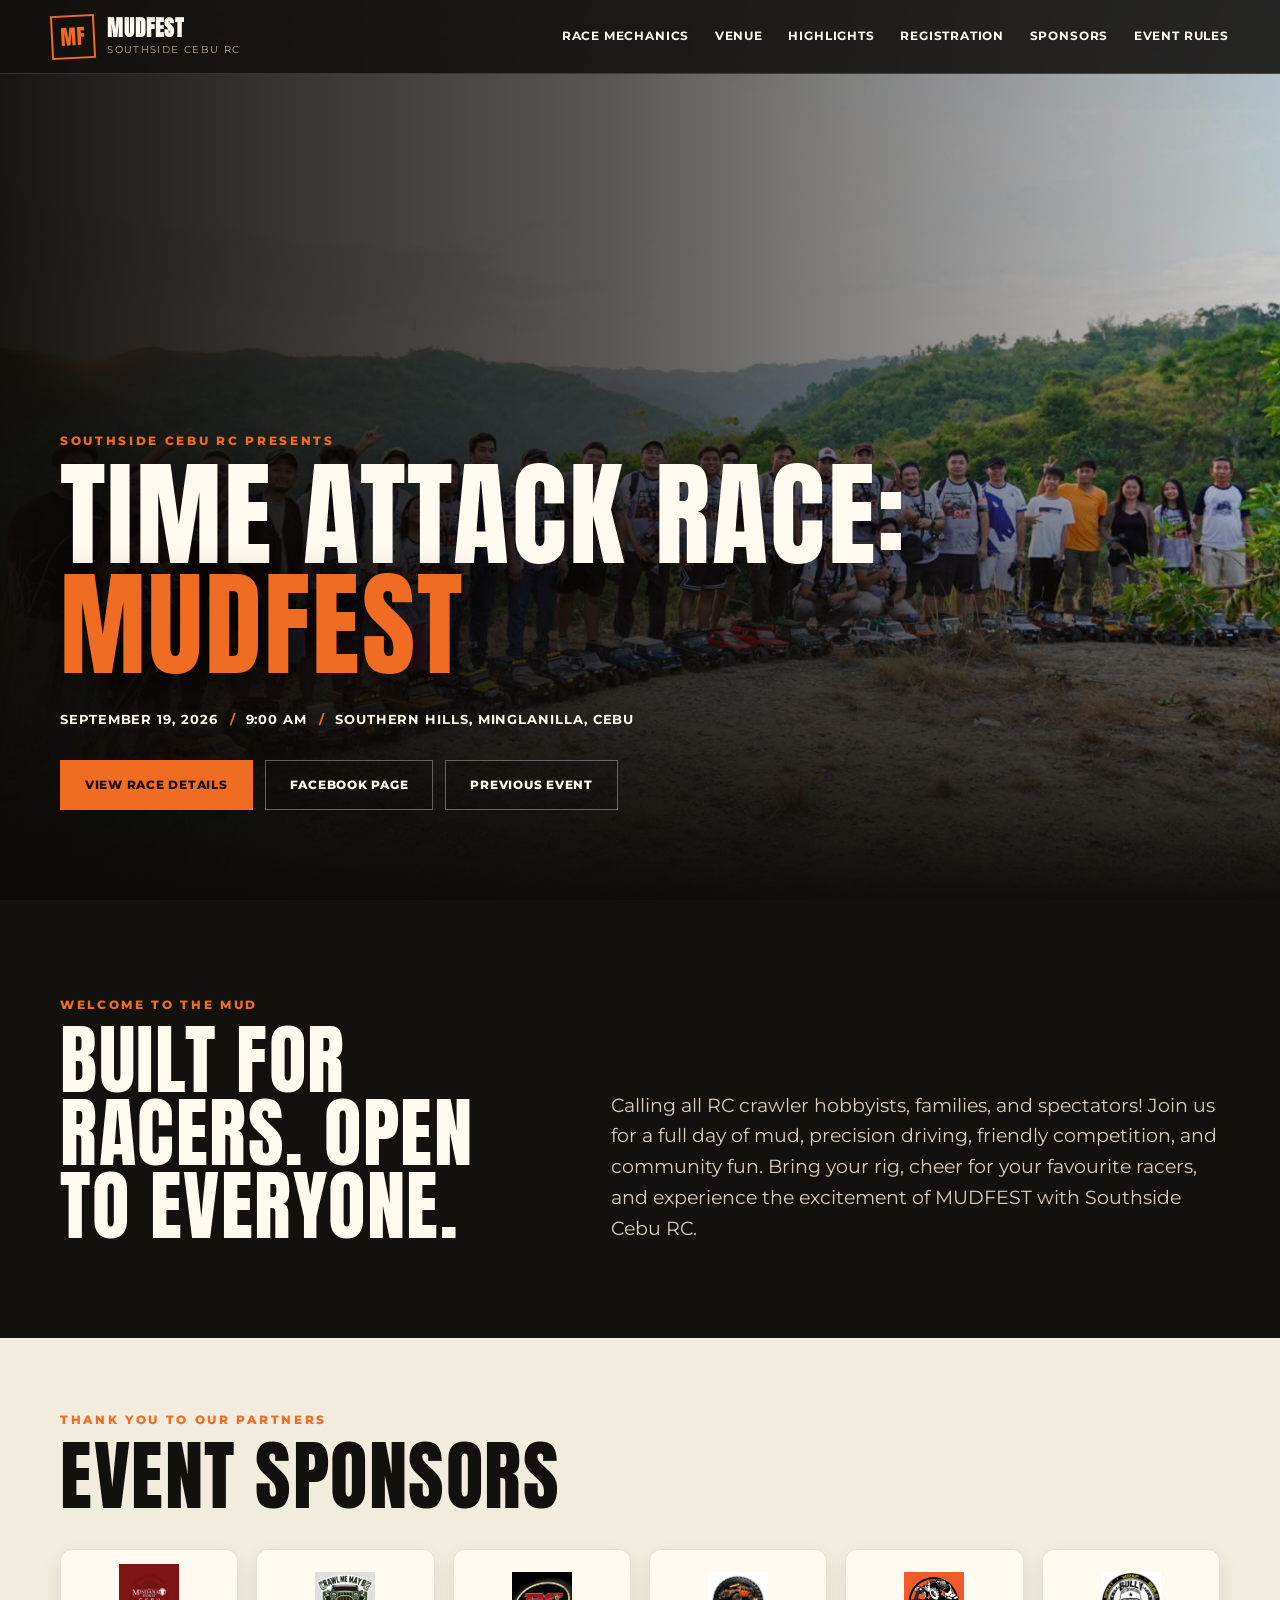
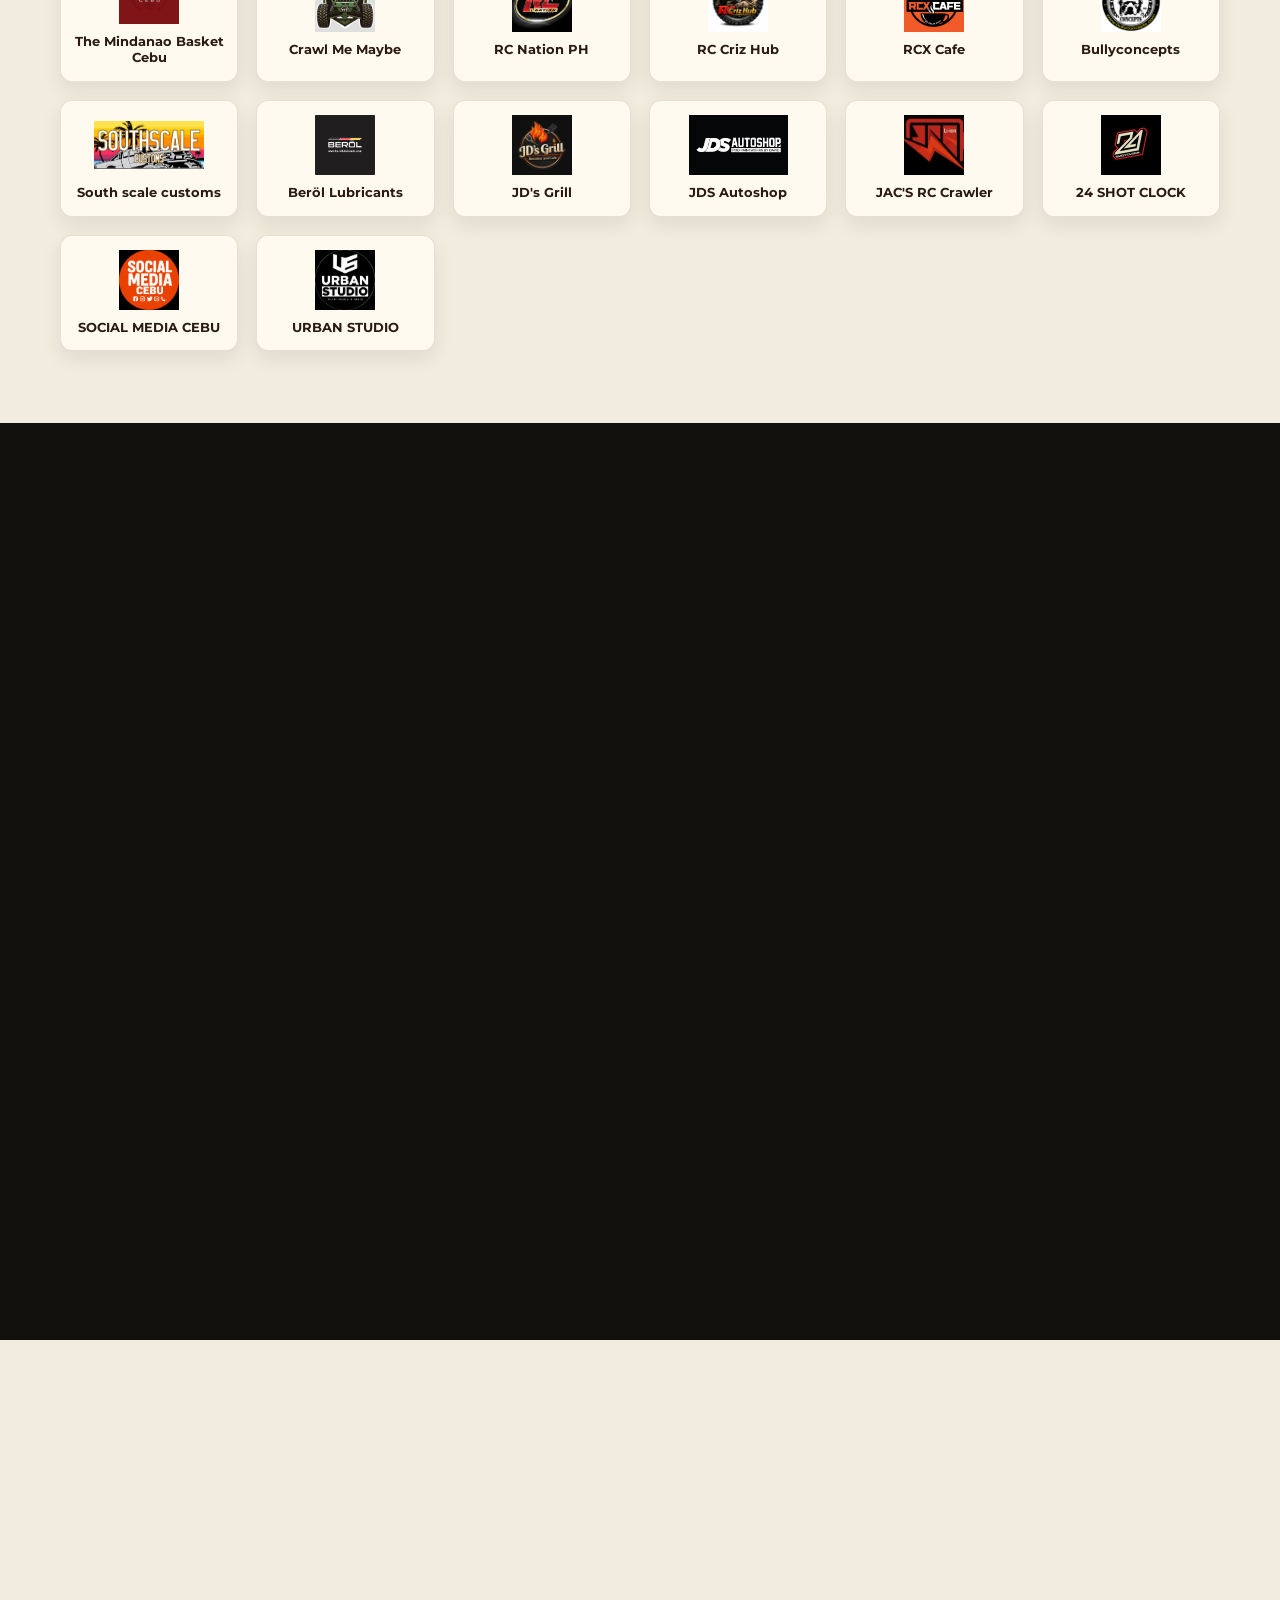
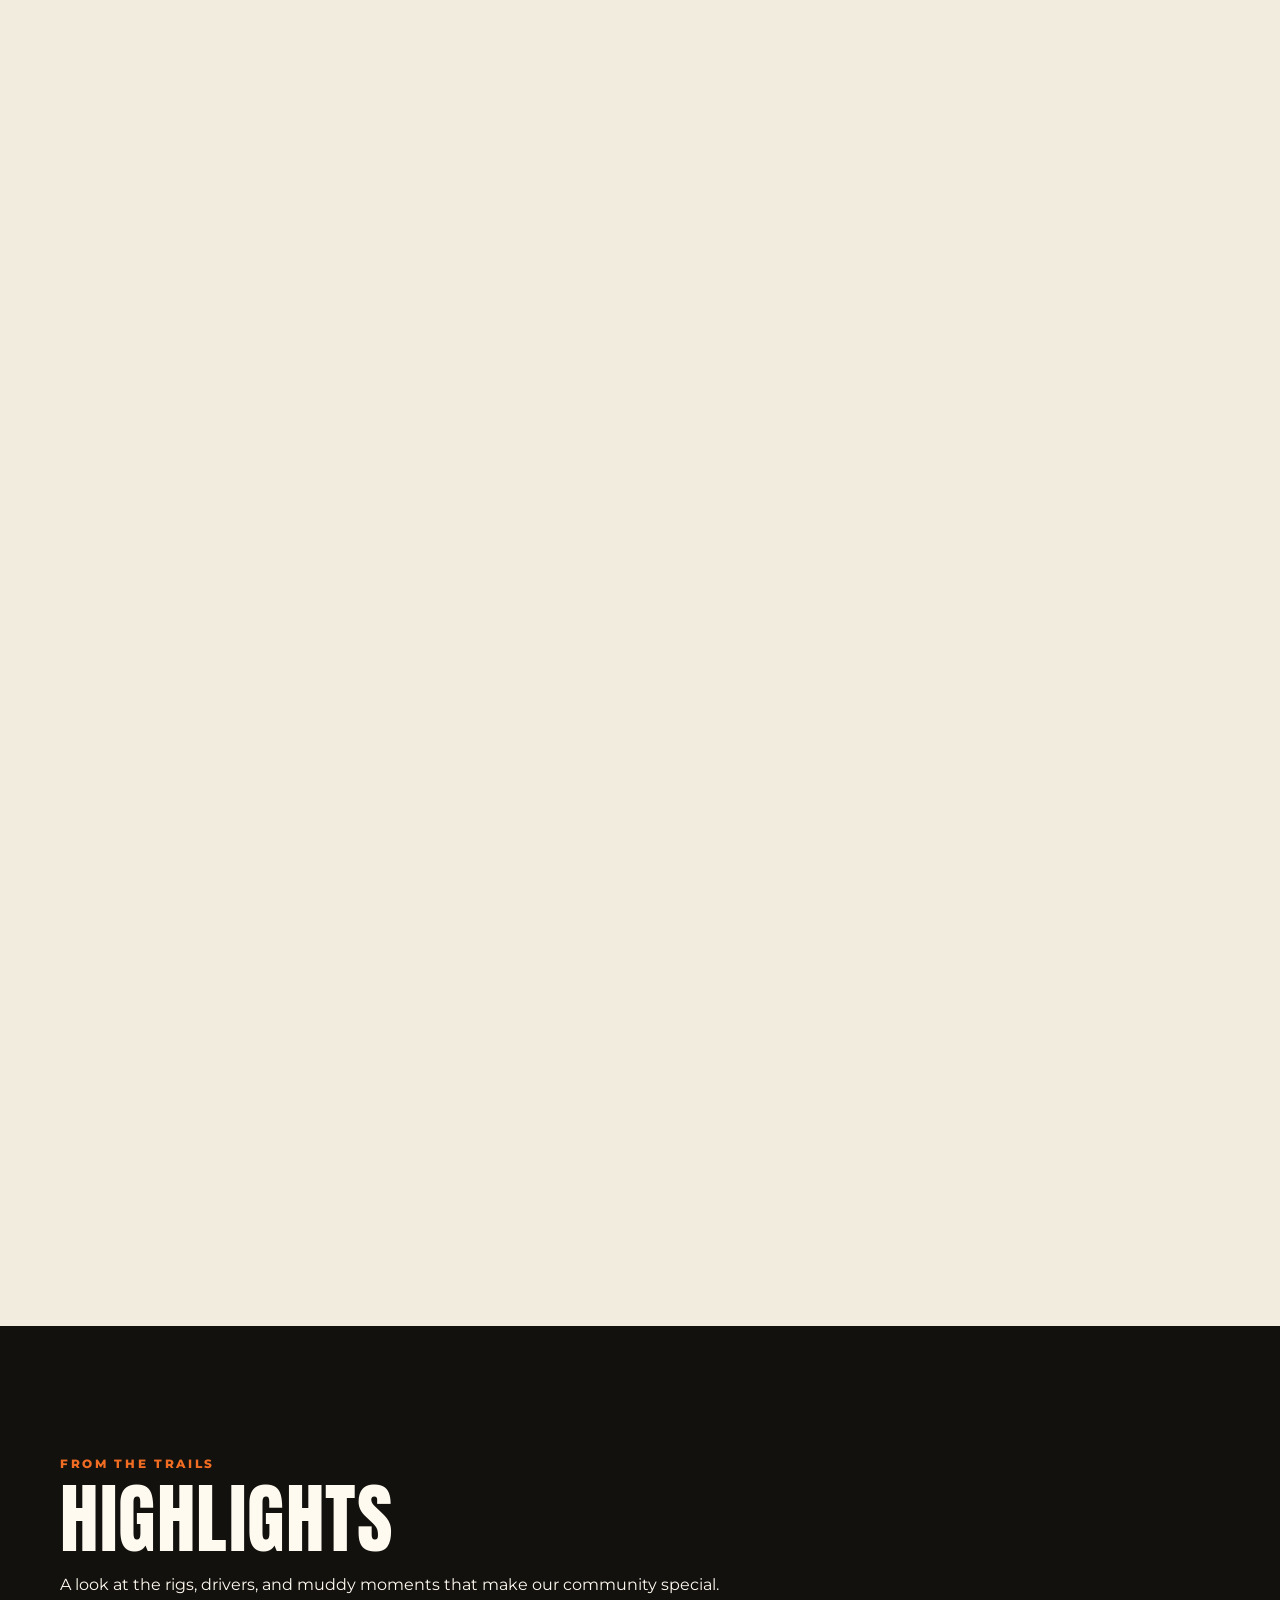
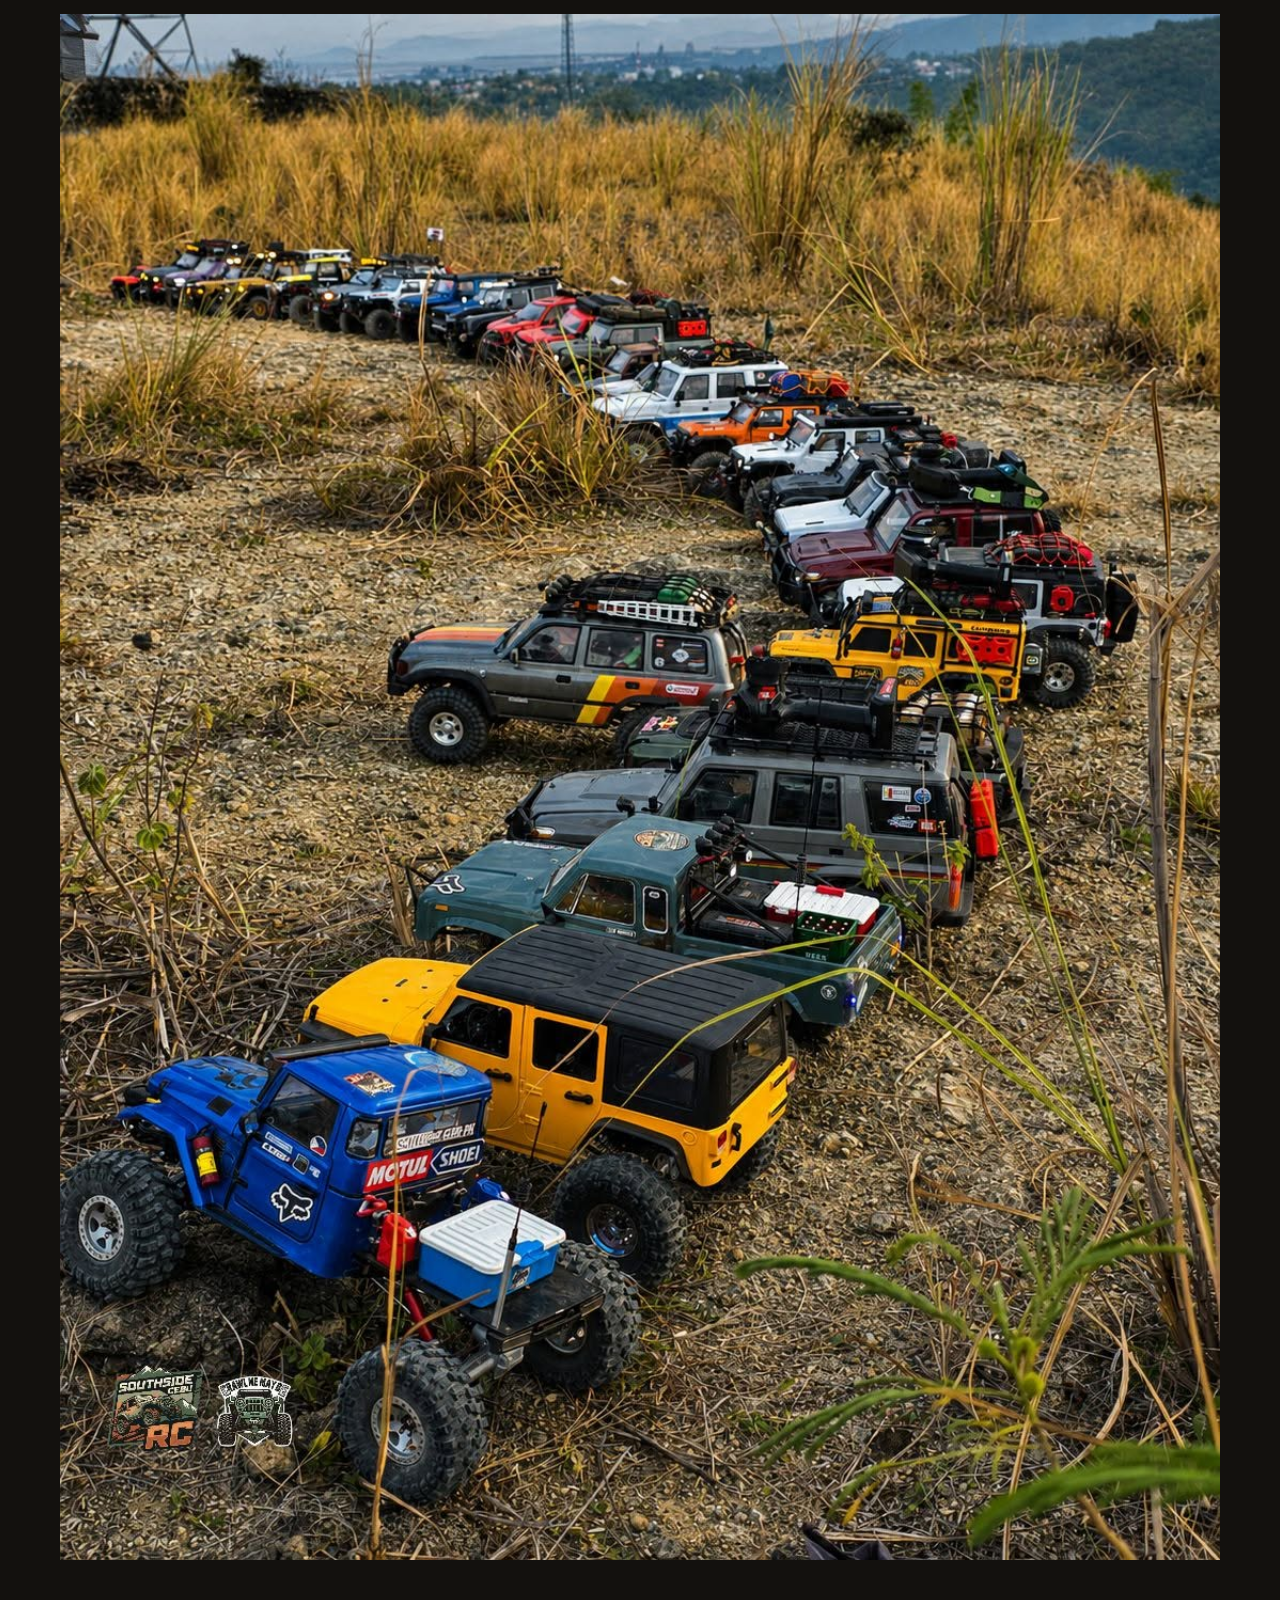
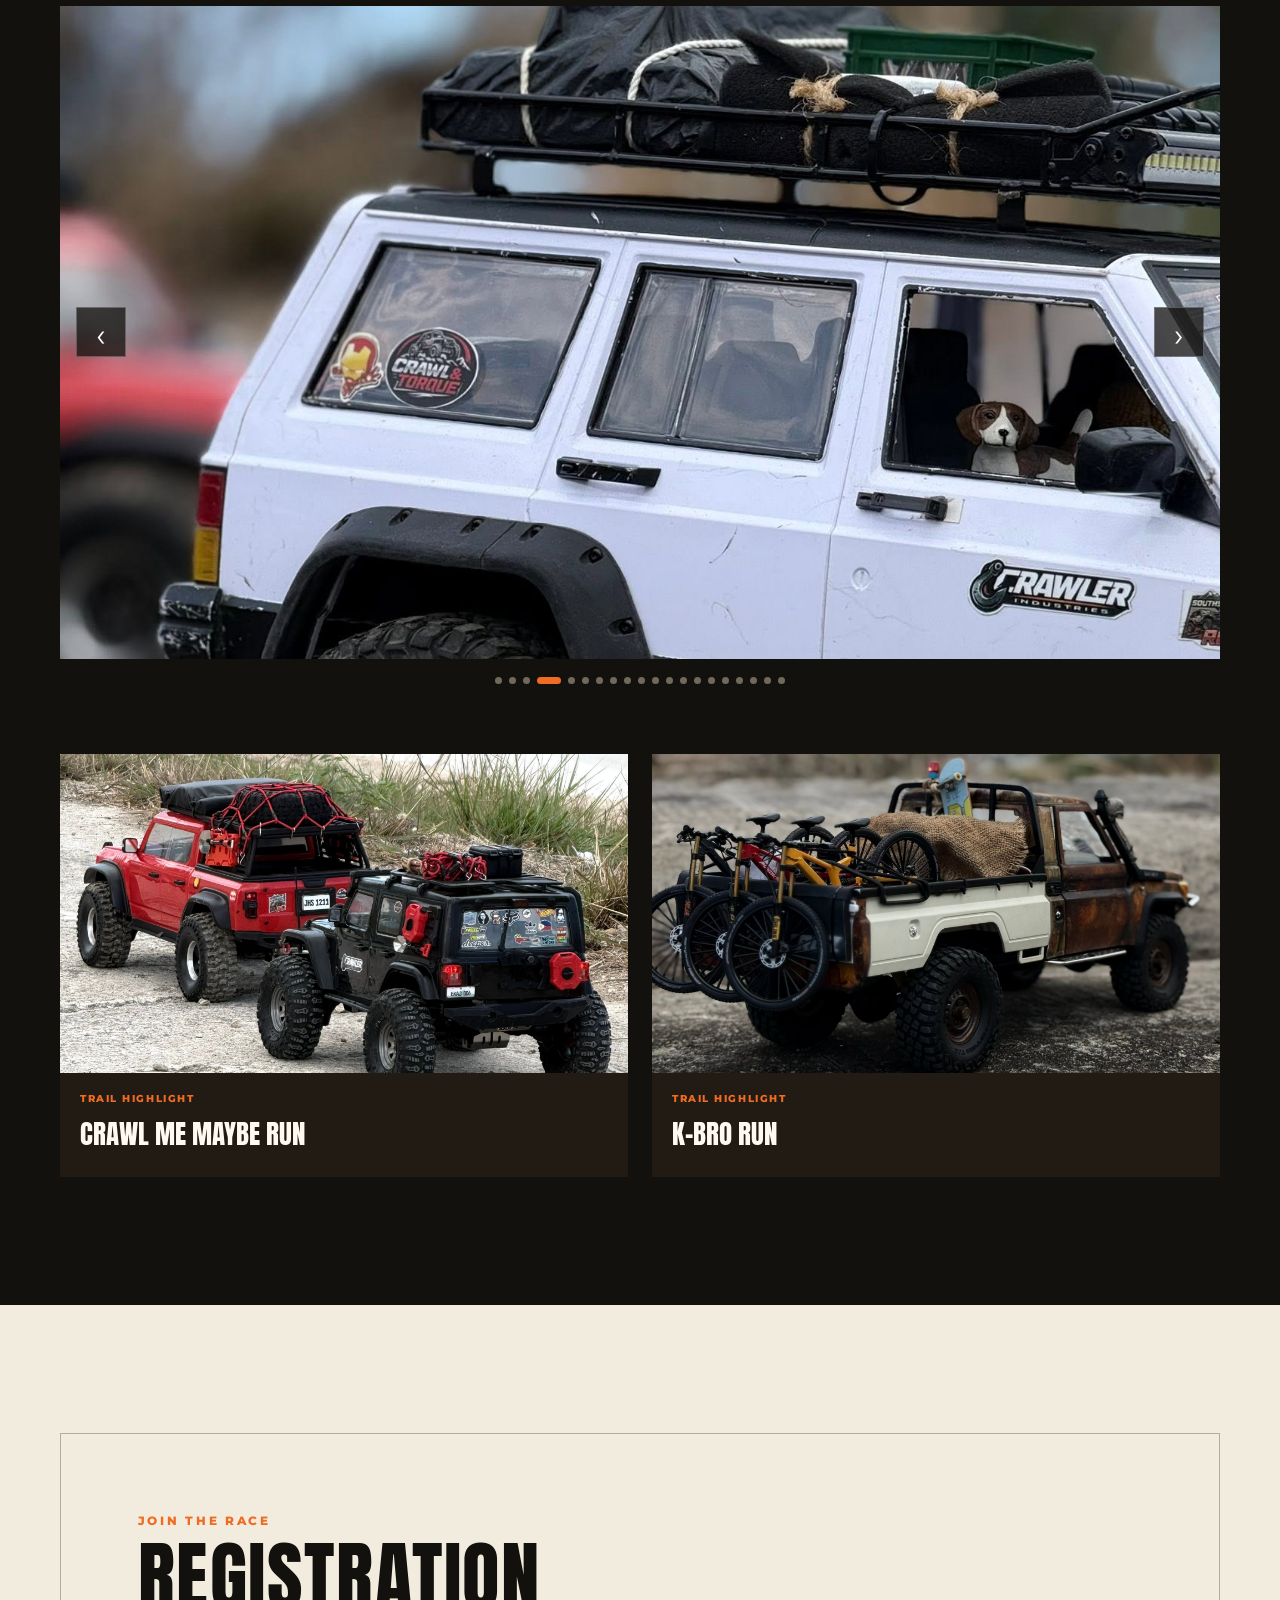
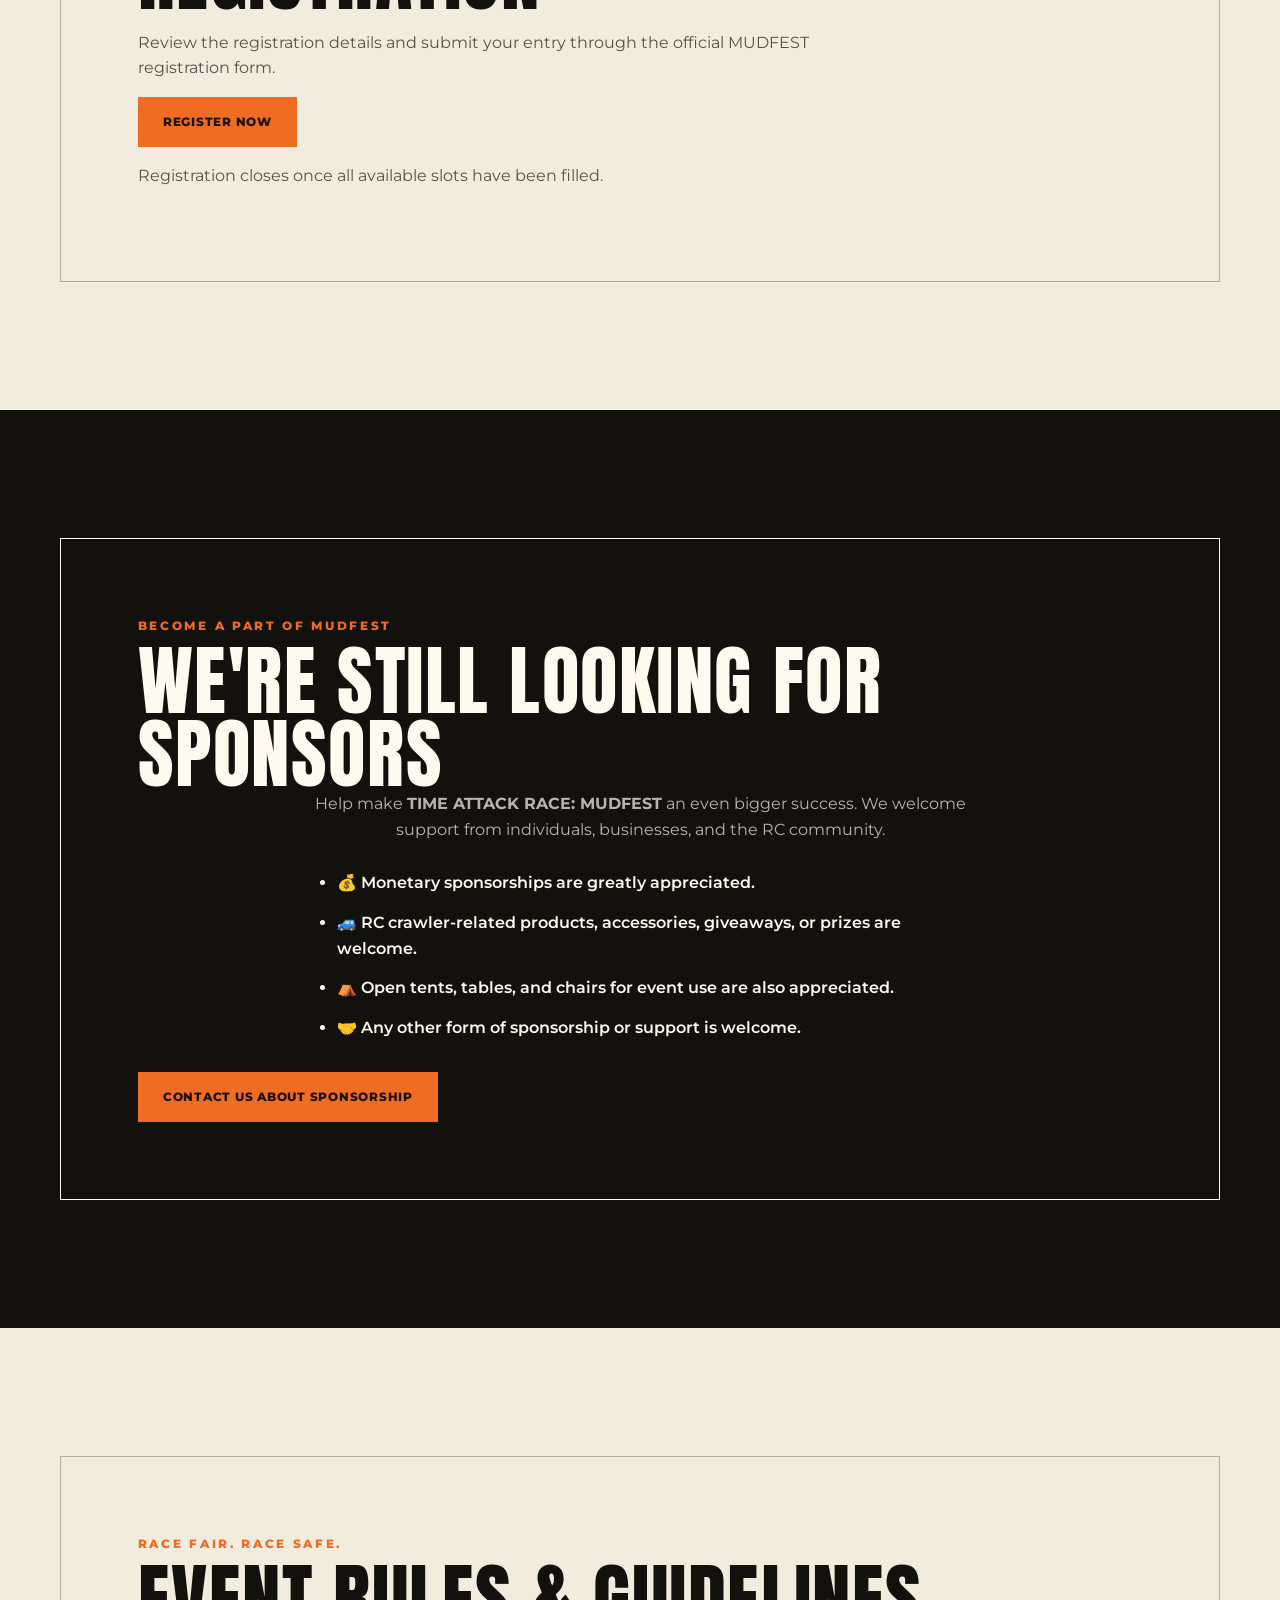
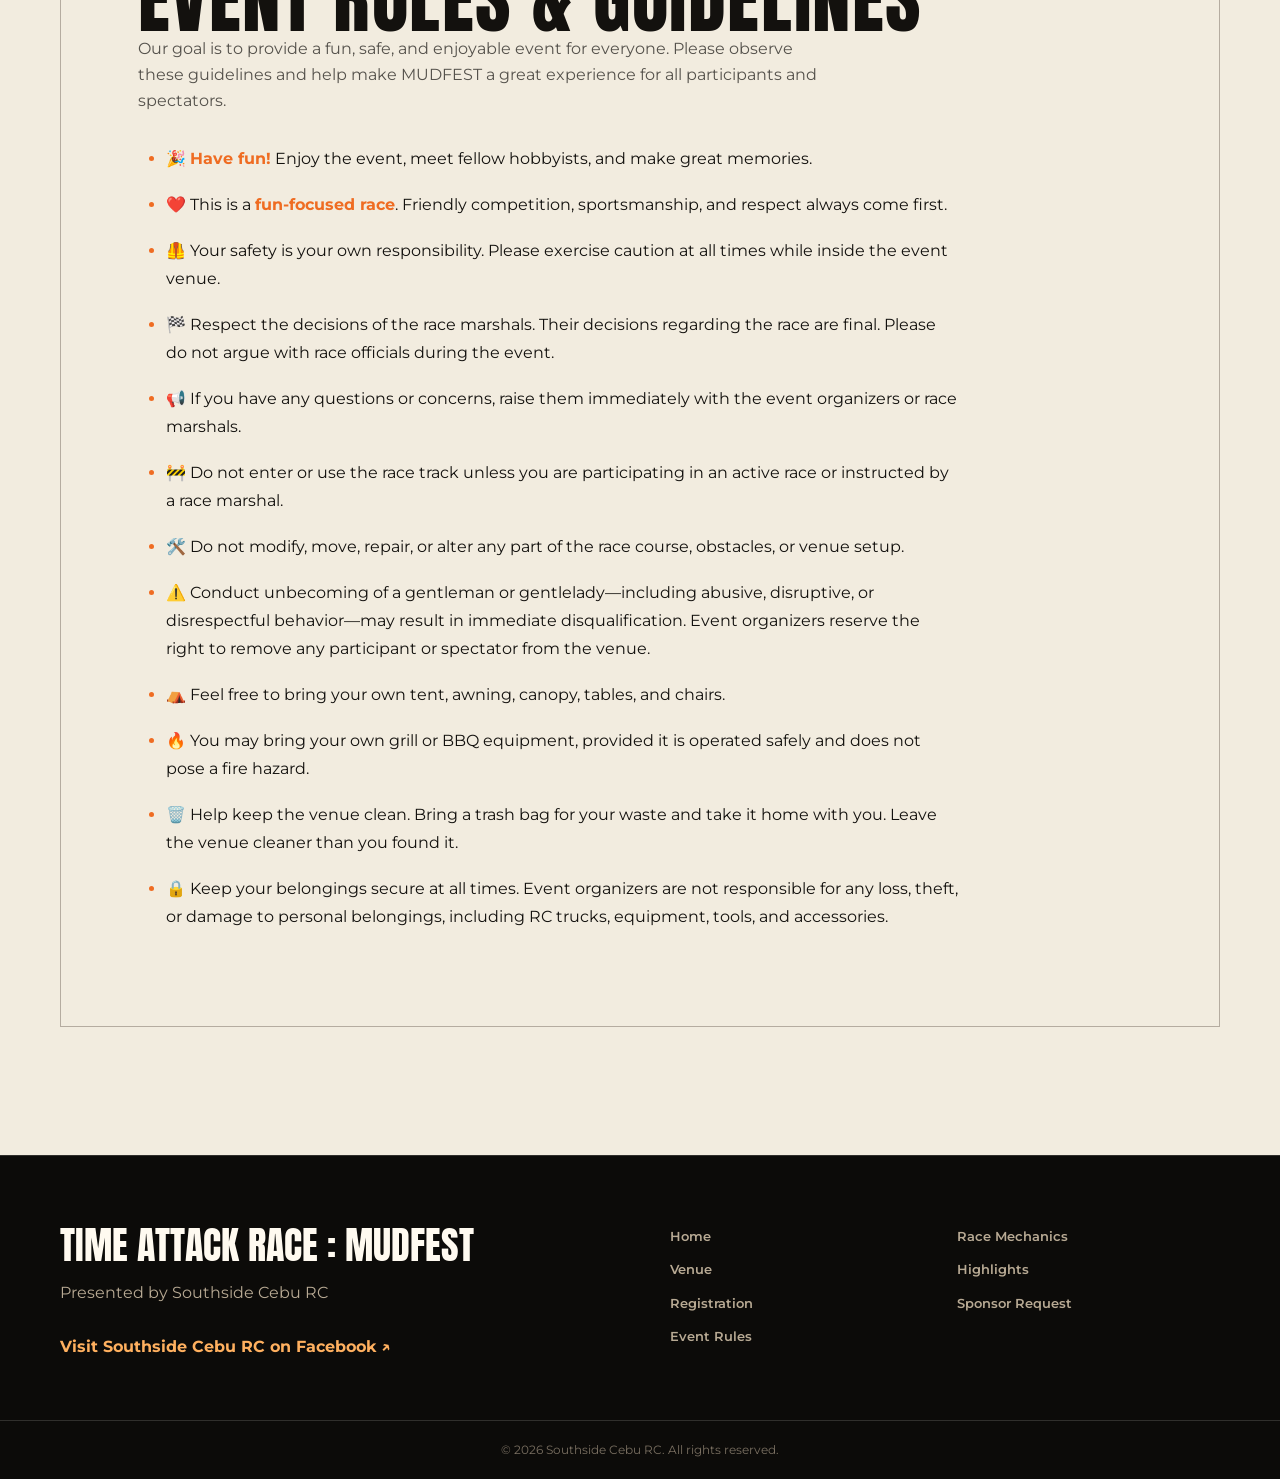
==== index.html @ 016dd982 "Update index.html" ====
<!DOCTYPE html>

<html lang="en">
<head>
<meta charset="utf-8"/>
<meta content="width=device-width, initial-scale=1.0" name="viewport"/>
<meta content="#1b160f" name="theme-color"/>
<meta content="TIME ATTACK RACE: MUDFEST presented by Southside Cebu RC." name="description"/>
<title>MUDFEST | Southside Cebu RC</title>
<link href="https://fonts.googleapis.com" rel="preconnect"/>
<link crossorigin="" href="https://fonts.gstatic.com" rel="preconnect"/>
<link href="https://fonts.googleapis.com/css2?family=Anton&amp;family=Montserrat:wght@400;500;600;700;800&amp;display=swap" rel="stylesheet"/>
<link href="styles.css" rel="stylesheet"/>
</head>
<body>
<header class="site-header">
<a aria-label="MUDFEST home" class="brand" href="#home">
<span class="brand-mark">MF</span>
<span>
<strong>MUDFEST</strong>
<small>SOUTHSIDE CEBU RC</small>
</span>
</a>
<button aria-controls="main-nav" aria-expanded="false" aria-label="Open navigation" class="menu-toggle" type="button">
<span></span><span></span><span></span>
</button>
<nav aria-label="Primary navigation" class="main-nav" id="main-nav">
<a href="#race-mechanics">Race Mechanics</a>
<a href="#venue">Venue</a>
<a href="#highlights">Highlights</a>
<a href="#registration">Registration</a>
<a href="#sponsors">Sponsors</a>
<a href="#event-rules">Event Rules</a>
</nav>
</header>
<main>
<section aria-labelledby="event-title" class="hero" id="home">
<img alt="MUDFEST RC crawler race event banner" class="hero-image" src="banner.jpg"/>
<div class="hero-overlay"></div>
<div class="hero-content reveal">
<p class="eyebrow">SOUTHSIDE CEBU RC PRESENTS</p>
<h1 id="event-title">TIME ATTACK RACE: <span>MUDFEST</span></h1>
<div class="event-meta">
<span>September 19, 2026</span>
<span>9:00 AM</span>
<span>Southern Hills, Minglanilla, Cebu</span>
</div>
<div class="hero-actions">
<a class="button button-primary" href="#race-mechanics">View Race Details</a>
<a class="button button-secondary" href="https://www.facebook.com/profile.php?id=61579456708259" rel="noopener noreferrer" target="_blank">Facebook Page</a>
<a aria-haspopup="dialog" class="button button-secondary" data-open-modal="previous-event-modal" type="button">
              Previous Event
            </a>
</div>
</div>
</section>
<section class="welcome section-shell">
<div class="section-heading reveal">
<p class="eyebrow">WELCOME TO THE MUD</p>
<h2>Built for racers. Open to everyone.</h2>
</div>
<p class="welcome-copy reveal">
          Calling all RC crawler hobbyists, families, and spectators! Join us
          for a full day of mud, precision driving, friendly competition, and
          community fun. Bring your rig, cheer for your favourite racers, and
          experience the excitement of MUDFEST with Southside Cebu RC.
        </p>
</section>
<section aria-labelledby="sponsors-title" class="sponsor-strip" id="sponsors">
<div class="section-shell">
<div class="section-heading reveal">
<p class="eyebrow">THANK YOU TO OUR PARTNERS</p>
<h2 id="sponsors-title">Event Sponsors</h2>
</div>
<div class="sponsor-grid">
<article class="sponsor-card">
<img alt="The Mindanao Basket Cebu" src="sp1.jpg"/>
<h3>The Mindanao Basket Cebu</h3>
</article>
<article class="sponsor-card">
<img alt="Crawl Me Maybe" src="sp2.jpg"/>
<h3>Crawl Me Maybe</h3>
</article>
<article class="sponsor-card">
<img alt="RC Nation PH" src="sp3.jpg"/>
<h3>RC Nation PH</h3>
</article>
<article class="sponsor-card">
<img alt="RC Criz Hub" src="sp4.jpg"/>
<h3>RC Criz Hub</h3>
</article>
<article class="sponsor-card">
<img alt="RCX Cafe" src="sp5.jpg"/>
<h3>RCX Cafe</h3>
</article>
<article class="sponsor-card">
<img alt="Bullyconcepts" src="sp6.jpg"/>
<h3>Bullyconcepts</h3>
</article>
  <article class="sponsor-card">
<img alt="South scale customs" src="sp12.png"/>
<h3>South scale customs</h3>
</article>
<article class="sponsor-card">
<img alt="Beröl Lubricants" src="sp7.png"/>
<h3>Beröl Lubricants</h3>
</article>
<article class="sponsor-card">
<img alt="JD's Grill" src="sp8.jpg"/>
<h3>JD's Grill</h3>
</article>
<article class="sponsor-card">
<img alt="JDS Autoshop" src="sp9.jpg"/>
<h3>JDS Autoshop</h3>
</article>
<article class="sponsor-card">
<img alt="JAC'S RC Crawler" src="sp10.jpg"/>
<h3>JAC'S RC Crawler</h3>
</article>
<article class="sponsor-card">
<img alt="24 SHOT CLOCK" src="sp11.jpg"/>
<h3>24 SHOT CLOCK</h3>
</article>
<article class="sponsor-card">
<img alt="SOCIAL MEDIA CEBU" src="sp13.png"/>
<h3>SOCIAL MEDIA CEBU</h3>
</article>
<article class="sponsor-card">
<img alt="URBAN STUDIO" src="sp14.jpeg"/>
<h3>URBAN STUDIO</h3>
</article>
</div>
</div>
</section>
<section class="section section-shell" id="race-mechanics">
<div class="section-heading reveal">
<p class="eyebrow">HOW THE RACE WORKS</p>
<h2>Race Mechanics</h2>
<p>Two categories. One muddy course. Every second counts.</p>
</div>
<div class="category-grid">
<article class="category-card reveal">
<div class="category-number">01</div>
<p class="category-label">KIDS CATEGORY</p>
<h3>1 vs 1 Challenge</h3>
<p>Non-strict 1/12 or 1/10 scale RC crawlers.</p>
<button aria-haspopup="dialog" class="button button-primary mechanics-button" data-open-modal="kids-mechanics-modal" type="button">
              View Race Mechanics
            </button>
</article>
<article class="category-card reveal">
<div class="category-number">02</div>
<p class="category-label">ADULT CATEGORY</p>
<h3>Class 2 Pro-Stock</h3>
<p>A competitive time attack class for experienced drivers.</p>
<button aria-haspopup="dialog" class="button button-primary mechanics-button" data-open-modal="adult-mechanics-modal" type="button">
              View Race Mechanics
            </button>
</article>
</div>
</section>
<section class="section venue-section" id="venue">
<div class="section-shell">
<div class="section-heading reveal">
<p class="eyebrow">PLAN YOUR VISIT</p>
<h2>Venue</h2>
<p>Southern Hills, Minglanilla, Cebu</p>
</div>
<div class="venue-summary reveal">
<div>
<span aria-hidden="true" class="venue-icon">⌖</span>
<div>
<p class="venue-label">EVENT LOCATION</p>
<h3>Southern Hills, Minglanilla, Cebu</h3>
</div>
</div>
<a class="button button-primary" href="https://www.google.com/maps/search/?api=1&amp;query=Southern+Hills+Minglanilla+Cebu" rel="noopener noreferrer" target="_blank">Open Map Pin</a>
</div><div class="venue-camp-callout reveal">
<div aria-hidden="true" class="venue-camp-icon">⛺</div>
<div>
<p class="venue-camp-label">CAMPING &amp; SPECTATOR AREA</p>
<h3>Set Up Your Own Space at Area C</h3>
<p>
          Make yourself comfortable! Bring your own tent, canopy, awning,
          tables, chairs, and grill and spend the day with fellow RC
          enthusiasts. <strong>Area C – Camp Ground Audience</strong> is open
          for participants and spectators to set up their own camp and enjoy
          the event.
        </p>
</div>
</div>
<div class="venue-grid">
<article class="venue-card reveal">
<img alt="Southern Hills venue overview" src="gate.jpg"/>
<div>
<p>VENUE OVERVIEW</p>
<h3>Southern Hills</h3>
</div>
</article>
<article class="venue-card reveal">
<img alt="Entrance and exit of the event venue" src="entrance.jpg"/>
<div>
<p>ACCESS POINT</p>
<h3>Entrance / Exit</h3>
</div>
</article>
<article class="venue-card reveal">
<img alt="Parking space at the event venue" src="parking.jpg"/>
<div>
<p>VEHICLE AREA</p>
<h3>Parking Space</h3>
</div>
</article>
<article class="venue-card venue-parts reveal">
<img alt="Map showing the different parts of the venue" src="parts.jpg"/>
<div>
<p>VENUE LAYOUT</p>
<h3>Parts of the Venue</h3>
<ul>
<li><strong>A:</strong> Food Stall and Sponsor Tables</li>
<li><strong>B:</strong> Kids Category Track</li>
<li><strong>C:</strong> Camp Ground Audience</li>
<li><strong>D:</strong> Crawler Course</li>
</ul>
</div>
</article>
</div>
</div>
</section>
<section class="section section-shell" id="highlights">
<div class="section-heading reveal">
<p class="eyebrow">FROM THE TRAILS</p>
<h2>Highlights</h2>
<p>
            A look at the rigs, drivers, and muddy moments that make our
            community special.
          </p>
<img alt="MUDFEST RC crawler race event banner" class="hero-highlights" src="SH-group.jpg"/>
</div>
<div aria-label="Event highlights photo carousel" class="photo-carousel reveal">
<button aria-label="Previous photo" class="carousel-button prev" type="button">
            ‹
          </button>
<div class="carousel-viewport">
<div class="carousel-track">
<figure><img alt="RC crawler highlight 1" src="s1.jpg"/></figure>
<figure><img alt="RC crawler highlight 2" src="s2.jpg"/></figure>
<figure><img alt="RC crawler highlight 3" src="s3.jpg"/></figure>
<figure><img alt="RC crawler highlight 4" src="s4.jpg"/></figure>
<figure><img alt="RC crawler highlight 5" src="s5.jpg"/></figure>
<figure><img alt="RC crawler highlight 6" src="s6.jpg"/></figure>
<figure><img alt="RC crawler highlight 7" src="s7.jpg"/></figure>
<figure><img alt="RC crawler highlight 8" src="s8.jpg"/></figure>
<figure><img alt="RC crawler highlight 9" src="s9.jpg"/></figure>
<figure>
<img alt="RC crawler highlight 10" src="s10.jpg"/>
</figure>
<figure>
<img alt="RC crawler highlight 11" src="s11.jpg"/>
</figure>
<figure>
<img alt="RC crawler highlight 12" src="s12.jpg"/>
</figure>
<figure>
<img alt="RC crawler highlight 13" src="s13.jpg"/>
</figure>
<figure>
<img alt="RC crawler highlight 14" src="s14.jpg"/>
</figure>
<figure>
<img alt="RC crawler highlight 15" src="s15.jpg"/>
</figure>
<figure>
<img alt="RC crawler highlight 16" src="s16.jpg"/>
</figure>
<figure>
<img alt="RC crawler highlight 17" src="s17.jpg"/>
</figure>
<figure>
<img alt="RC crawler highlight 18" src="s18.jpg"/>
</figure>
<figure>
<img alt="RC crawler highlight 19" src="s19.jpg"/>
</figure>
<figure>
<img alt="RC crawler highlight 20" src="s20.jpg"/>
</figure>
</div>
</div>
<button aria-label="Next photo" class="carousel-button next" type="button">
            ›
          </button>
</div>
<div aria-label="Select highlight photo" class="carousel-dots"></div>
<div class="video-grid">
<article class="video-card reveal">
<video autoplay="" loop="" muted="" playsinline="" poster="s1.jpg" preload="metadata">
<source src="cmb-low.mp4" type="video/mp4"/>
              Your browser does not support the video tag.
            </video>
<div>
<p>TRAIL HIGHLIGHT</p>
<h3>Crawl Me Maybe Run</h3>
</div>
</article>
<article class="video-card reveal">
<video autoplay="" loop="" muted="" playsinline="" poster="s2.jpg" preload="metadata">
<source src="k-bro-low.mp4" type="video/mp4"/>
              Your browser does not support the video tag.
            </video>
<div>
<p>TRAIL HIGHLIGHT</p>
<h3>K-Bro Run</h3>
</div>
</article>
</div>
</section>
<section class="section info-section" id="registration">
<div class="section-shell info-card reveal">
<p class="eyebrow">JOIN THE RACE</p>
<h2>Registration</h2>
<p>
            Review the registration details and submit your entry through the
            official MUDFEST registration form.
          </p>
<a class="button button-primary" href="registration.html" rel="noopener noreferrer" target="_blank">Register Now</a>
<p class="registration-deadline">
            Registration closes once all available slots have been filled.
          </p>
</div>
</section>
<section class="section section-shell" id="sponsorsrequest">
<div class="info-card reveal">
<p class="eyebrow">BECOME A PART OF MUDFEST</p>
<h2>We're Still Looking for Sponsors</h2>
<p class="sponsor-callout-intro">
            Help make <strong>TIME ATTACK RACE: MUDFEST</strong> an even bigger
            success. We welcome support from individuals, businesses, and the RC
            community.
          </p>
<ul class="sponsor-support-list">
<li>💰 Monetary sponsorships are greatly appreciated.</li>
<li>
              🚙 RC crawler-related products, accessories, giveaways, or prizes
              are welcome.
            </li>
<li>
              ⛺ Open tents, tables, and chairs for event use are also
              appreciated.
            </li>
<li>🤝 Any other form of sponsorship or support is welcome.</li>
</ul>
<a class="button button-primary" href="https://www.facebook.com/profile.php?id=61579456708259" rel="noopener noreferrer" target="_blank">
            Contact Us About Sponsorship
          </a>
</div>
</section>
<section class="section info-section" id="event-rules">
<div class="section-shell info-card reveal">
<p class="eyebrow">RACE FAIR. RACE SAFE.</p>
<h2>Event Rules &amp; Guidelines</h2>
<p class="event-rules-intro">
            Our goal is to provide a fun, safe, and enjoyable event for
            everyone. Please observe these guidelines and help make MUDFEST a
            great experience for all participants and spectators.
          </p>
<ul class="event-rules-list">
<li>
              🎉 <strong>Have fun!</strong> Enjoy the event, meet fellow
              hobbyists, and make great memories.
            </li>
<li>
              ❤️ This is a <strong>fun-focused race</strong>. Friendly
              competition, sportsmanship, and respect always come first.
            </li>
<li>
              🦺 Your safety is your own responsibility. Please exercise caution
              at all times while inside the event venue.
            </li>
<li>
              🏁 Respect the decisions of the race marshals. Their decisions
              regarding the race are final. Please do not argue with race
              officials during the event.
            </li>
<li>
              📢 If you have any questions or concerns, raise them immediately
              with the event organizers or race marshals.
            </li>
<li>
              🚧 Do not enter or use the race track unless you are participating
              in an active race or instructed by a race marshal.
            </li>
<li>
              🛠️ Do not modify, move, repair, or alter any part of the race
              course, obstacles, or venue setup.
            </li>
<li>
              ⚠️ Conduct unbecoming of a gentleman or gentlelady—including
              abusive, disruptive, or disrespectful behavior—may result in
              immediate disqualification. Event organizers reserve the right to
              remove any participant or spectator from the venue.
            </li>
<li>
              ⛺ Feel free to bring your own tent, awning, canopy, tables, and
              chairs.
            </li>
<li>
              🔥 You may bring your own grill or BBQ equipment, provided it is
              operated safely and does not pose a fire hazard.
            </li>
<li>
              🗑️ Help keep the venue clean. Bring a trash bag for your waste and
              take it home with you. Leave the venue cleaner than you found it.
            </li>
<li>
              🔒 Keep your belongings secure at all times. Event organizers are
              not responsible for any loss, theft, or damage to personal
              belongings, including RC trucks, equipment, tools, and
              accessories.
            </li>
</ul>
</div>
</section>
</main>
<footer class="site-footer">
<div class="footer-content section-shell">
<div>
<p class="footer-title">TIME ATTACK RACE : MUDFEST</p>
<p>Presented by Southside Cebu RC</p>
<a class="facebook-link" href="https://www.facebook.com/profile.php?id=61579456708259" rel="noopener noreferrer" target="_blank">Visit Southside Cebu RC on Facebook ↗</a>
</div>
<nav aria-label="Footer navigation" class="footer-links">
<a href="#home">Home</a>
<a href="#race-mechanics">Race Mechanics</a>
<a href="#venue">Venue</a>
<a href="#highlights">Highlights</a>
<a href="#registration">Registration</a>
<a href="#sponsors">Sponsor Request</a>
<a href="#event-rules">Event Rules</a>
</nav>
</div>
<p class="copyright">© 2026 Southside Cebu RC. All rights reserved.</p>
</footer>
<div aria-hidden="true" aria-labelledby="previous-event-title" aria-modal="true" class="mechanics-modal previous-event-modal" id="previous-event-modal" role="dialog">
<div class="mechanics-modal-backdrop" data-close-modal=""></div>
<div class="mechanics-modal-panel previous-event-panel" role="document">
<div class="mechanics-modal-header">
<div>
<p class="eyebrow">SOUTHSIDE CEBU RC</p>
<h2 id="previous-event-title">Our Previous Event</h2>
</div>
<button aria-label="Close previous event" class="mechanics-modal-close" data-close-modal="" type="button">
            ×
          </button>
</div>
<div class="mechanics-modal-body previous-event-body">
<p>
            Relive the action, challenges, and memorable moments from our
            previous RC crawler event.
          </p>
<a class="button button-primary previous-event-link" href="https://www.facebook.com/reel/1852268948825526" rel="noopener noreferrer" target="_blank">
            Watch Previous Event Reel
          </a>
</div>
</div>
</div>
<div aria-hidden="true" aria-labelledby="adult-mechanics-title" aria-modal="true" class="mechanics-modal" id="adult-mechanics-modal" role="dialog">
<div class="mechanics-modal-backdrop" data-close-modal=""></div>
<div class="mechanics-modal-panel" role="document">
<div class="mechanics-modal-header">
<div>
<p class="eyebrow">ADULT CATEGORY</p>
<h2 id="adult-mechanics-title">
              Class 2 Pro-Stock Race Mechanics
            </h2>
</div>
<button aria-label="Close race mechanics" class="mechanics-modal-close" data-close-modal="" type="button">
            ×
          </button>
</div>
<div class="mechanics-modal-body">
<section>
<h3>Vehicle Class</h3>
<p>
              Class 2 Pro-Stock (1/10 Scale)
            </p>
<p>
              The Adult Category is open to 1/10 scale Class 2 Pro-Stock RC
              crawlers. All vehicles are subject to inspection before racing.
            </p>
</section>
<section>
<h3>General Specifications</h3>
<h4>Required</h4>
<ul>
<li>Front bumper is required.</li>
<li>Manufactured tires measuring 120mm–130mm.</li>
<li>1.9" wheels only.</li>
<li>Maximum wheelbase: 355 mm.</li>
<li>Hardbody or Lexan body.</li>
<li>No scale points required.</li>
<li>Vehicle must pass technical inspection.</li>
</ul>
</section>
<section>
<h3>Not Allowed</h3>
<ul>
<li>No cheater body cut.</li>
<li>No DIG.</li>
<li>No Four-Wheel Steering (4WS).</li>
<li>No switchable Overdrive (OD).</li>
</ul>
</section>
<section>
<h3>Pro-Stock Chassis Rules</h3>
<p>
              Heavily modified, upgraded and tuned stock rigs are allowed,
              including RTR competition rigs and custom-built competition rigs,
              provided they comply with the Class 2 specifications.
            </p>
<ul>
<li>C-channel or Flat Rails are permitted.</li>
<li>Center Skid chassis only.</li>
<li>Forward Skid link geometry is not permitted.</li>
</ul>
</section>
<section>
<h3>Body Requirements</h3>
<h4>Full Body</h4>
<ul>
<li>
                Coffin-style body shape (Cliffhanger, Tucked, Coyote or
                similar).
              </li>
</ul>
<h4>Cab Body</h4>
<ul>
<li>No exposed chassis rails.</li>
<li>Bed must extend at least between the chassis rails.</li>
<li>Bed sides are required.</li>
<li>Tailgate is optional.</li>
</ul>
</section>
<section>
<h3>Additional Requirements</h3>
<ul>
<li>No cheater body cut.</li>
<li>Tires may extend beyond the front bumper.</li>
<li>
                Chassis (including bumper) must be approximately 3 mm wider than
                the body shell.
              </li>
</ul>
</section>
<section>
<h3>Vehicle Inspection</h3>
<p>
              Every vehicle will undergo inspection before racing. Vehicles that
              fail inspection must be corrected before being allowed to compete.
            </p>
</section>
</div>
</div>
</div>
<div aria-hidden="true" aria-labelledby="kids-mechanics-title" aria-modal="true" class="mechanics-modal" id="kids-mechanics-modal" role="dialog">
<div class="mechanics-modal-backdrop" data-close-modal=""></div>
<div class="mechanics-modal-panel" role="document">
<div class="mechanics-modal-header">
<div>
<p class="eyebrow">KIDS CATEGORY</p>
<h2 id="kids-mechanics-title">Kids Category Race Mechanics</h2>
</div>
<button aria-label="Close race mechanics" class="mechanics-modal-close" data-close-modal="" type="button">
            ×
          </button>
</div>
<div class="mechanics-modal-body">
<section>
<h3>Age Requirements</h3>
<p>4 years old to 12 years old.</p>
</section>
<section>
<h3>Vehicle Requirements</h3>
<ul>
<li>Open to 1/10 and 1/12 scale RC crawlers.</li>
<li>
                Depending on the number of participants, racers may be grouped
                by scale: 1/10 versus 1/10 and 1/12 versus 1/12. However, if
                there are insufficient participants in either scale, the
                organiser may combine both scales into a single race bracket.
              </li>
<li>
                The vehicle must be safe to operate and pass technical
                inspection before racing.
              </li>
</ul>
</section>
<section>
<h3>Race Format</h3>
<ul>
<li>The competition follows a 1 vs 1 elimination format.</li>
<li>
                Racers will be paired through a random draw before the start of
                the event.
              </li>
<li>
                Each match consists of two racers running simultaneously on
                identical courses.
              </li>
</ul>
</section>
<section>
<h3>Winning a Match</h3>
<p>The winner of each match is determined by:</p>
<ol>
<li>Successfully completing the course.</li>
<li>
                If both racers finish, the racer with the faster completion time
                advances.
              </li>
<li>
                If only one racer finishes within the time limit, that racer
                advances automatically.
              </li>
<li>
                If neither racer finishes, the racer who progresses farther
                through the course advances.
              </li>
</ol>
</section>
<section>
<h3>Tournament Progression</h3>
<ul>
<li>Winners advance to the next elimination round.</li>
<li>The tournament continues until only one racer remains.</li>
<li>
                Depending on the number of participants, the organiser may
                conduct quarterfinals, semifinals, and finals.
              </li>
</ul>
</section>
<section>
<h3>Time Limit</h3>
<p>Each match has a maximum time limit of 10 minutes.</p>
</section>
<section>
<h3>Penalties</h3>
<ul>
<li>Boundary violations</li>
<li>Unsportsmanlike conduct</li>
<li>Outside assistance</li>
</ul>
</section>
<section>
<h3>Marshals' Decision</h3>
<ul>
<li>Course marshals monitor every run.</li>
<li>
                The marshal's decision regarding penalties, progress, and finish
                order is final.
              </li>
</ul>
</section>
<section>
<h3>Awards</h3>
<ul>
<li>Champion</li>
<li>1st Runner-up</li>
<li>2nd Runner-up</li>
</ul>
</section>
<section>
<h3>Tie-breaker</h3>
<p>
              If two racers record exactly the same finishing time, the two
              racers will restart the race.
            </p>
</section>
</div>
</div>
</div>
<script src="script.js"></script>
</body>
</html>
---- styles.css ----
:root {
  --ink: #13110e;
  --surface: #f2ecdf;
  --surface-2: #e4dac7;
  --mud: #5d3a20;
  --mud-dark: #2a1a10;
  --orange: #ef6c22;
  --orange-light: #ffb05f;
  --white: #fffaf0;
  --muted: #b8aa94;
  --border: rgba(255, 250, 240, 0.15);
  --shadow: 0 20px 55px rgba(26, 16, 9, 0.25);
  --header-height: 74px;
}

* {
  box-sizing: border-box;
}
html {
  scroll-behavior: smooth;
  scroll-padding-top: var(--header-height);
}
body {
  margin: 0;
  background: var(--ink);
  color: var(--white);
  font-family: "Montserrat", sans-serif;
  line-height: 1.6;
  overflow-x: hidden;
}
img,
video {
  display: block;
  width: 100%;
}
a {
  color: inherit;
  text-decoration: none;
}
button {
  font: inherit;
}

.site-header {
  position: fixed;
  inset: 0 0 auto;
  z-index: 1000;
  height: var(--header-height);
  display: flex;
  align-items: center;
  justify-content: space-between;
  gap: 24px;
  padding: 0 clamp(18px, 4vw, 64px);
  background: rgba(19, 17, 14, 0.88);
  border-bottom: 1px solid var(--border);
  backdrop-filter: blur(16px);
}
.brand {
  display: flex;
  align-items: center;
  gap: 12px;
}
.brand-mark {
  display: grid;
  place-items: center;
  width: 44px;
  height: 44px;
  border: 2px solid var(--orange);
  color: var(--orange);
  font-family: "Anton", sans-serif;
  font-size: 1.3rem;
  transform: rotate(-3deg);
}
.brand strong,
.brand small {
  display: block;
  line-height: 1.1;
}
.brand strong {
  font-family: "Anton", sans-serif;
  font-size: 1.3rem;
  letter-spacing: 0.04em;
}
.brand small {
  margin-top: 4px;
  color: var(--muted);
  font-size: 0.61rem;
  letter-spacing: 0.14em;
}
.main-nav {
  display: flex;
  gap: clamp(14px, 2vw, 30px);
  align-items: center;
}
.main-nav a {
  font-size: 0.73rem;
  font-weight: 700;
  letter-spacing: 0.07em;
  text-transform: uppercase;
}
.main-nav a:hover {
  color: var(--orange-light);
}
.menu-toggle {
  display: none;
  border: 0;
  background: none;
  padding: 8px;
}
.menu-toggle span {
  display: block;
  width: 26px;
  height: 2px;
  margin: 5px 0;
  background: var(--white);
  transition: 0.25s;
}

.hero {
  position: relative;
  min-height: 100svh;
  display: grid;
  align-items: end;
  overflow: hidden;
}
.hero-image {
  position: absolute;
  inset: 0;
  height: 100%;
  object-fit: cover;
}
.hero-overlay {
  position: absolute;
  inset: 0;
  background: linear-gradient(
      90deg,
      rgba(12, 9, 6, 0.95) 0%,
      rgba(12, 9, 6, 0.68) 48%,
      rgba(12, 9, 6, 0.2) 100%
    ),
    linear-gradient(0deg, var(--ink), transparent 45%);
}
.hero-content {
  position: relative;
  z-index: 1;
  width: min(1160px, calc(100% - 40px));
  margin: 0 auto;
  padding: 150px 0 90px;
}
.eyebrow {
  margin: 0 0 10px;
  color: var(--orange);
  font-size: 0.76rem;
  font-weight: 800;
  letter-spacing: 0.22em;
  text-transform: uppercase;
}
.hero h1,
.section-heading h2,
.info-card h2 {
  margin: 0;
  font-family: "Anton", sans-serif;
  font-weight: 400;
  letter-spacing: 0.02em;
  text-transform: uppercase;
  line-height: 0.95;
}
.hero h1 {
  max-width: 900px;
  font-size: clamp(3.8rem, 9vw, 8.2rem);
  text-shadow: 0 8px 35px rgba(0, 0, 0, 0.45);
}
.hero h1 span {
  color: var(--orange);
}
.event-meta {
  display: flex;
  flex-wrap: wrap;
  gap: 10px 28px;
  margin: 30px 0;
  font-weight: 700;
  text-transform: uppercase;
  font-size: 0.82rem;
  letter-spacing: 0.07em;
}
.event-meta span {
  position: relative;
}
.event-meta span:not(:last-child)::after {
  content: "/";
  position: absolute;
  right: -18px;
  color: var(--orange);
}
.hero-actions {
  display: flex;
  flex-wrap: wrap;
  gap: 12px;
}
.button {
  display: inline-flex;
  align-items: center;
  justify-content: center;
  min-height: 50px;
  padding: 12px 24px;
  border: 1px solid transparent;
  font-weight: 800;
  font-size: 0.78rem;
  letter-spacing: 0.06em;
  text-transform: uppercase;
  transition: 0.25s;
}
.button-primary {
  background: var(--orange);
  color: #1c1008;
}
.button-primary:hover {
  background: var(--orange-light);
  transform: translateY(-2px);
}
.button-secondary {
  border-color: rgba(255, 255, 255, 0.35);
  background: rgba(0, 0, 0, 0.18);
}
.button-secondary:hover {
  border-color: var(--orange-light);
  color: var(--orange-light);
}

.section-shell {
  width: min(1160px, calc(100% - 40px));
  margin-inline: auto;
}
.section {
  padding: clamp(78px, 10vw, 130px) 0;
}
.welcome {
  display: grid;
  grid-template-columns: 0.85fr 1.15fr;
  gap: clamp(30px, 8vw, 100px);
  align-items: end;
  padding-top: 95px;
  padding-bottom: 95px;
}
.section-heading h2,
.info-card h2 {
  font-size: clamp(2.8rem, 6vw, 5.4rem);
}
.section-heading > p:last-child {
  max-width: 650px;
  color: var(--muted);
}
.welcome-copy {
  margin: 0;
  max-width: 720px;
  color: #d8cdbb;
  font-size: clamp(1rem, 1.6vw, 1.2rem);
}

.category-grid {
  display: grid;
  grid-template-columns: repeat(2, 1fr);
  gap: 24px;
  margin-top: 48px;
}
.category-card {
  position: relative;
  min-height: 440px;
  padding: clamp(28px, 4vw, 48px);
  border: 1px solid var(--border);
  background: linear-gradient(145deg, #211b14, #14110e);
  overflow: hidden;
}
.category-card::after {
  content: "";
  position: absolute;
  width: 220px;
  height: 220px;
  right: -90px;
  top: -85px;
  background: radial-gradient(
    circle,
    rgba(239, 108, 34, 0.23),
    transparent 68%
  );
}
.category-number {
  color: rgba(255, 250, 240, 0.08);
  font-family: "Anton";
  font-size: 8rem;
  line-height: 0.7;
}
.category-label {
  margin: 45px 0 4px;
  color: var(--orange);
  font-size: 0.72rem;
  font-weight: 800;
  letter-spacing: 0.17em;
}
.category-card h3 {
  margin: 0;
  font-family: "Anton";
  font-size: clamp(2.1rem, 4vw, 3.6rem);
  font-weight: 400;
  text-transform: uppercase;
}
.category-card > p:not(.category-label) {
  color: var(--muted);
}
.rules-placeholder {
  margin-top: 32px;
  padding: 20px;
  border-left: 3px solid var(--orange);
  background: rgba(255, 255, 255, 0.04);
}
.rules-placeholder strong {
  text-transform: uppercase;
  letter-spacing: 0.08em;
}
.rules-placeholder p {
  margin-bottom: 0;
  color: var(--muted);
  font-size: 0.87rem;
}

.venue-section,
.info-section {
  background: var(--surface);
  color: var(--ink);
}
.venue-section .section-heading > p:last-child {
  color: #6c5f4d;
}
.venue-summary {
  display: flex;
  justify-content: space-between;
  align-items: center;
  gap: 24px;
  margin: 40px 0 30px;
  padding: 24px;
  background: var(--mud-dark);
  color: var(--white);
}
.venue-summary > div {
  display: flex;
  align-items: center;
  gap: 16px;
}
.venue-icon {
  color: var(--orange);
  font-size: 2rem;
}
.venue-label {
  margin: 0;
  color: var(--orange-light);
  font-size: 0.68rem;
  font-weight: 800;
  letter-spacing: 0.15em;
}
.venue-summary h3 {
  margin: 2px 0 0;
  font-size: 1.08rem;
}
.venue-grid {
  display: grid;
  grid-template-columns: repeat(3, 1fr);
  gap: 20px;
}
.venue-card {
  background: #fffaf0;
  box-shadow: var(--shadow);
}
.venue-card img {
  aspect-ratio: 4 / 3;
  object-fit: cover;
}
.venue-card > div {
  padding: 20px;
}
.venue-card p,
.video-card p {
  margin: 0;
  color: var(--orange);
  font-size: 0.65rem;
  font-weight: 800;
  letter-spacing: 0.15em;
}
.venue-card h3,
.video-card h3 {
  margin: 4px 0 0;
  font-family: "Anton";
  font-size: 1.7rem;
  font-weight: 400;
  text-transform: uppercase;
}
.venue-parts {
  grid-column: 1 / -1;
  display: grid;
  grid-template-columns: 1.25fr 0.75fr;
}
.venue-parts img {
  height: 100%;
  aspect-ratio: auto;
}
.venue-parts ul {
  margin: 18px 0 0;
  padding: 0;
  list-style: none;
}
.venue-parts li {
  padding: 8px 0;
  border-bottom: 1px solid rgba(42, 26, 16, 0.13);
  font-size: 0.9rem;
}
.venue-parts li strong {
  color: var(--orange);
}

.photo-carousel {
  position: relative;
  margin-top: 46px;
}
.carousel-viewport {
  overflow: hidden;
}
.carousel-track {
  display: flex;
  transition: transform 0.5s cubic-bezier(0.2, 0.7, 0.2, 1);
}
.carousel-track figure {
  min-width: 100%;
  margin: 0;
}
.carousel-track img {
  aspect-ratio: 16 / 9;
  max-height: 670px;
  object-fit: cover;
}
.carousel-button {
  position: absolute;
  top: 50%;
  z-index: 3;
  width: 50px;
  height: 50px;
  transform: translateY(-50%);
  border: 1px solid rgba(255, 255, 255, 0.25);
  background: rgba(19, 17, 14, 0.75);
  color: white;
  font-size: 2rem;
  cursor: pointer;
}
.carousel-button:hover {
  background: var(--orange);
}
.carousel-button.prev {
  left: 16px;
}
.carousel-button.next {
  right: 16px;
}
.carousel-dots {
  display: flex;
  justify-content: center;
  flex-wrap: wrap;
  gap: 7px;
  margin-top: 18px;
}
.carousel-dots button {
  width: 7px;
  height: 7px;
  padding: 0;
  border: 0;
  border-radius: 50%;
  background: #71695c;
  cursor: pointer;
}
.carousel-dots button.active {
  width: 24px;
  border-radius: 10px;
  background: var(--orange);
}
.video-grid {
  display: grid;
  grid-template-columns: repeat(2, 1fr);
  gap: 24px;
  margin-top: 70px;
}
.video-card {
  background: #221b14;
}
.video-card video {
  aspect-ratio: 16 / 9;
  object-fit: cover;
  background: black;
}
.video-card > div {
  padding: 18px 20px 22px;
}

.info-card {
  position: relative;
  padding: clamp(36px, 6vw, 78px);
  border: 1px solid currentColor;
  overflow: hidden;
}
.info-section .info-card {
  border-color: rgba(42, 26, 16, 0.3);
}
.info-card p:not(.eyebrow) {
  max-width: 700px;
  color: inherit;
  opacity: 0.7;
}
.coming-soon {
  display: inline-block;
  margin-top: 22px;
  padding: 8px 12px;
  background: var(--orange);
  color: #1d1008;
  font-size: 0.67rem;
  font-weight: 900;
  letter-spacing: 0.12em;
}

.site-footer {
  padding-top: 70px;
  background: #0c0b09;
  border-top: 1px solid var(--border);
}
.footer-content {
  display: grid;
  grid-template-columns: 1fr 1fr;
  gap: 60px;
}
.footer-title {
  margin: 0 0 8px;
  font-family: "Anton";
  font-size: clamp(1.8rem, 3vw, 3rem);
  line-height: 1;
}
.footer-content > div > p:nth-child(2) {
  color: var(--muted);
}
.facebook-link {
  display: inline-block;
  margin-top: 12px;
  color: var(--orange-light);
  font-weight: 700;
}
.footer-links {
  display: grid;
  grid-template-columns: repeat(2, minmax(0, 1fr));
  gap: 12px 24px;
  align-content: start;
}
.footer-links a {
  color: var(--muted);
  font-size: 0.84rem;
  font-weight: 600;
}
.footer-links a:hover {
  color: var(--orange);
}
.copyright {
  margin: 60px 0 0;
  padding: 20px;
  border-top: 1px solid var(--border);
  color: #796f61;
  text-align: center;
  font-size: 0.72rem;
}

.reveal {
  opacity: 0;
  transform: translateY(24px);
  transition: opacity 0.7s ease, transform 0.7s ease;
}
.reveal.visible {
  opacity: 1;
  transform: none;
}

@media (max-width: 980px) {
  .menu-toggle {
    display: block;
    z-index: 2;
    cursor: pointer;
  }
  .main-nav {
    position: fixed;
    top: var(--header-height);
    right: 0;
    width: min(360px, 88vw);
    height: calc(100svh - var(--header-height));
    padding: 35px 28px;
    flex-direction: column;
    align-items: flex-start;
    background: #17130f;
    transform: translateX(100%);
    transition: transform 0.3s;
  }
  .main-nav.open {
    transform: translateX(0);
  }
  .main-nav a {
    width: 100%;
    padding: 12px 0;
    border-bottom: 1px solid var(--border);
    font-size: 0.84rem;
  }
  .welcome {
    grid-template-columns: 1fr;
  }
  .venue-grid {
    grid-template-columns: repeat(2, 1fr);
  }
  .venue-parts {
    grid-template-columns: 1fr;
  }
}

@media (max-width: 680px) {
  :root {
    --header-height: 66px;
  }
  .brand-mark {
    width: 39px;
    height: 39px;
  }
  .brand strong {
    font-size: 1.1rem;
  }
  .brand small {
    font-size: 0.52rem;
  }
  .hero {
    min-height: 880px;
  }
  .hero-overlay {
    background: linear-gradient(
      0deg,
      rgba(12, 9, 6, 0.98) 5%,
      rgba(12, 9, 6, 0.68) 62%,
      rgba(12, 9, 6, 0.27) 100%
    );
  }
  .hero-content {
    padding-bottom: 58px;
  }
  .hero h1 {
    font-size: clamp(3.2rem, 15vw, 5.3rem);
  }
  .event-meta {
    display: grid;
    gap: 8px;
  }
  .event-meta span::after {
    display: none;
  }
  .hero-actions .button {
    width: 100%;
  }
  .section-shell {
    width: min(100% - 28px, 1160px);
  }
  .section {
    padding-block: 72px;
  }
  .welcome {
    padding-block: 72px;
  }
  .category-grid,
  .venue-grid,
  .video-grid,
  .footer-content {
    grid-template-columns: 1fr;
  }
  .category-card {
    min-height: auto;
  }
  .venue-parts {
    grid-column: auto;
  }
  .venue-summary {
    align-items: stretch;
    flex-direction: column;
  }
  .venue-summary .button {
    width: 100%;
  }
  .carousel-button {
    width: 42px;
    height: 42px;
  }
  .carousel-button.prev {
    left: 7px;
  }
  .carousel-button.next {
    right: 7px;
  }
  .footer-links {
    grid-template-columns: 1fr;
  }
  .marquee img {
    width: 130px;
    height: 65px;
    margin-inline: 20px;
  }
}

@media (prefers-reduced-motion: reduce) {
  html {
    scroll-behavior: auto;
  }
  *,
  *::before,
  *::after {
    animation-duration: 0.01ms !important;
    animation-iteration-count: 1 !important;
    transition-duration: 0.01ms !important;
  }
}

/* Kids race mechanics modal */
.mechanics-button {
  position: relative;
  z-index: 1;
  margin-top: 24px;
  cursor: pointer;
}

body.modal-open {
  overflow: hidden;
}

.mechanics-modal {
  position: fixed;
  inset: 0;
  z-index: 2000;
  display: grid;
  place-items: center;
  padding: 24px;
  visibility: hidden;
  opacity: 0;
  transition: opacity 0.25s ease, visibility 0.25s ease;
}

.mechanics-modal.open {
  visibility: visible;
  opacity: 1;
}

.mechanics-modal-backdrop {
  position: absolute;
  inset: 0;
  background: rgba(8, 6, 4, 0.82);
  backdrop-filter: blur(8px);
}

.mechanics-modal-panel {
  position: relative;
  width: min(860px, 100%);
  max-height: min(88svh, 900px);
  display: flex;
  flex-direction: column;
  background: var(--surface);
  color: var(--ink);
  border: 1px solid rgba(239, 108, 34, 0.45);
  box-shadow: 0 30px 90px rgba(0, 0, 0, 0.5);
  transform: translateY(18px) scale(0.985);
  transition: transform 0.25s ease;
}

.mechanics-modal.open .mechanics-modal-panel {
  transform: none;
}

.mechanics-modal-header {
  display: flex;
  justify-content: space-between;
  align-items: flex-start;
  gap: 24px;
  padding: clamp(24px, 4vw, 40px);
  background: var(--mud-dark);
  color: var(--white);
  border-bottom: 3px solid var(--orange);
}

.mechanics-modal-header .eyebrow {
  margin-bottom: 8px;
}
.mechanics-modal-header h2 {
  margin: 0;
  font-family: "Anton", sans-serif;
  font-size: clamp(2rem, 5vw, 3.7rem);
  font-weight: 400;
  line-height: 1;
  text-transform: uppercase;
}

.mechanics-modal-close {
  flex: 0 0 auto;
  width: 46px;
  height: 46px;
  border: 1px solid rgba(255, 255, 255, 0.28);
  background: transparent;
  color: var(--white);
  font-size: 2rem;
  line-height: 1;
  cursor: pointer;
}
.mechanics-modal-close:hover {
  background: var(--orange);
  color: var(--mud-dark);
}

.mechanics-modal-body {
  overflow-y: auto;
  overscroll-behavior: contain;
  padding: clamp(24px, 4vw, 42px);
}

.mechanics-modal-body section + section {
  margin-top: 30px;
  padding-top: 26px;
  border-top: 1px solid rgba(42, 26, 16, 0.18);
}

.mechanics-modal-body h3 {
  margin: 0 0 10px;
  color: var(--mud);
  font-family: "Anton", sans-serif;
  font-size: 1.55rem;
  font-weight: 400;
  letter-spacing: 0.02em;
  text-transform: uppercase;
}

.mechanics-modal-body p {
  margin: 0;
}
.mechanics-modal-body ul,
.mechanics-modal-body ol {
  margin: 10px 0 0;
  padding-left: 22px;
}
.mechanics-modal-body li + li {
  margin-top: 8px;
}
.mechanics-modal-body li::marker {
  color: var(--orange);
  font-weight: 800;
}

@media (max-width: 680px) {
  .mechanics-modal {
    padding: 0;
    place-items: end center;
  }
  .mechanics-modal-panel {
    width: 100%;
    max-height: 94svh;
    border-left: 0;
    border-right: 0;
    border-bottom: 0;
  }
  .mechanics-modal-header {
    padding: 22px 18px;
  }
  .mechanics-modal-body {
    padding: 24px 18px 34px;
  }
  .mechanics-button {
    width: 100%;
  }
}
/* Previous event popup */
.previous-event-modal .mechanics-modal-panel {
  width: min(720px, 100%);
}

.previous-event-content {
  text-align: center;
}

.previous-event-content p {
  max-width: 560px;
  margin: 0 auto 24px;
  color: #5f5345;
}

.previous-event-content .button {
  min-width: min(100%, 280px);
}

@media (max-width: 680px) {
  .previous-event-content .button {
    width: 100%;
  }
}

/* Static Sponsors */
.sponsor-strip {
  background: var(--surface);
  color: var(--ink);
  padding: 72px 0;
}
.sponsor-grid {
  display: grid;
  grid-template-columns: repeat(auto-fit, minmax(180px, 1fr));
  gap: 24px;
  margin-top: 42px;
}
.sponsor-grid {
  display: grid;
  grid-template-columns: repeat(auto-fit, minmax(160px, 1fr));
  gap: 18px;
  margin-top: 36px;
}

.sponsor-card {
  display: flex;
  flex-direction: column;
  align-items: center;
  justify-content: center;

  padding: 14px 12px;

  background: #fffaf0;
  border: 1px solid rgba(42, 26, 16, 0.12);
  border-radius: 12px;

  box-shadow: 0 8px 20px rgba(0, 0, 0, 0.08);

  transition: 0.25s;
}

.sponsor-card:hover {
  transform: translateY(-3px);
  border-color: var(--orange);
}

.sponsor-card img {
  width: 100%;
  max-width: 110px;
  height: 60px;
  object-fit: contain;
  margin-bottom: 10px;
}

.sponsor-card h3 {
  margin: 0;
  font-size: 0.8rem;
  font-weight: 700;
  line-height: 1.3;
  color: var(--mud-dark);
  text-align: center;
}


/* Sponsor Request */
.sponsor-callout-intro{
  max-width:700px;
  margin:0 auto 28px;
  text-align:center;
}
.sponsor-support-list{
  max-width:650px;
  margin:0 auto 32px;
  padding-left:22px;
}
.sponsor-support-list li{
  margin-bottom:14px;
  font-weight:600;
}
#sponsors .button{
  min-width:320px;
}
@media (max-width:680px){
  #sponsors .button{
    width:100%;
    min-width:0;
  }
}


/* Event Rules */
.event-rules-intro {
  max-width: 820px;
  margin: 0 0 32px;
  text-align: left;
}

.event-rules-list {
  max-width: 820px;
  margin: 0;
  padding-left: 28px;
  text-align: left;
}

#event-rules .info-card,
#event-rules .eyebrow,
#event-rules h2 {
  text-align: left;
}

.event-rules-list li {
  margin-bottom: 18px;
  line-height: 1.75;
}

.event-rules-list li::marker {
  color: var(--orange);
}

.event-rules-list strong {
  color: var(--orange);
}

@media (max-width: 680px) {
  .event-rules-list {
    padding-left: 22px;
  }

  .event-rules-list li {
    margin-bottom: 16px;
  }
}


/* Left-align sponsor request details */
#sponsors .info-card{
  text-align:left;
}

#sponsors .eyebrow,
#sponsors h2{
  text-align:left;
}

#sponsors .sponsor-callout-intro{
  max-width:700px;
  margin:0 0 28px;
  text-align:left;
}

#sponsors .sponsor-support-list{
  max-width:650px;
  margin:0 0 32px;
  padding-left:22px;
  text-align:left;
}

#sponsors .button{
  display:inline-flex;
}


/* Venue camping and spectator callout */
.venue-camp-callout {
  display: grid;
  grid-template-columns: auto 1fr;
  gap: 18px;
  align-items: start;
  margin: 0 0 30px;
  padding: 24px;
  color: var(--mud-dark);
  background: #fffaf0;
  border: 1px solid rgba(42, 26, 16, 0.18);
  border-left: 5px solid var(--orange);
  box-shadow: var(--shadow);
}

.venue-camp-icon {
  display: grid;
  place-items: center;
  width: 54px;
  height: 54px;
  color: var(--mud-dark);
  font-size: 1.8rem;
  background: var(--orange-light);
  border-radius: 50%;
}

.venue-camp-label {
  margin: 0 0 4px;
  color: var(--orange);
  font-size: 0.68rem;
  font-weight: 800;
  letter-spacing: 0.15em;
}

.venue-camp-callout h3 {
  margin: 0 0 8px;
  color: var(--mud-dark);
  font-family: "Anton", sans-serif;
  font-size: clamp(1.6rem, 3vw, 2.3rem);
  font-weight: 400;
  line-height: 1.1;
  text-transform: uppercase;
}

.venue-camp-callout p:last-child {
  max-width: 880px;
  margin: 0;
  color: #5f5345;
}

@media (max-width: 680px) {
  .venue-camp-callout {
    grid-template-columns: 1fr;
    padding: 20px;
  }

  .venue-camp-icon {
    width: 48px;
    height: 48px;
  }
}
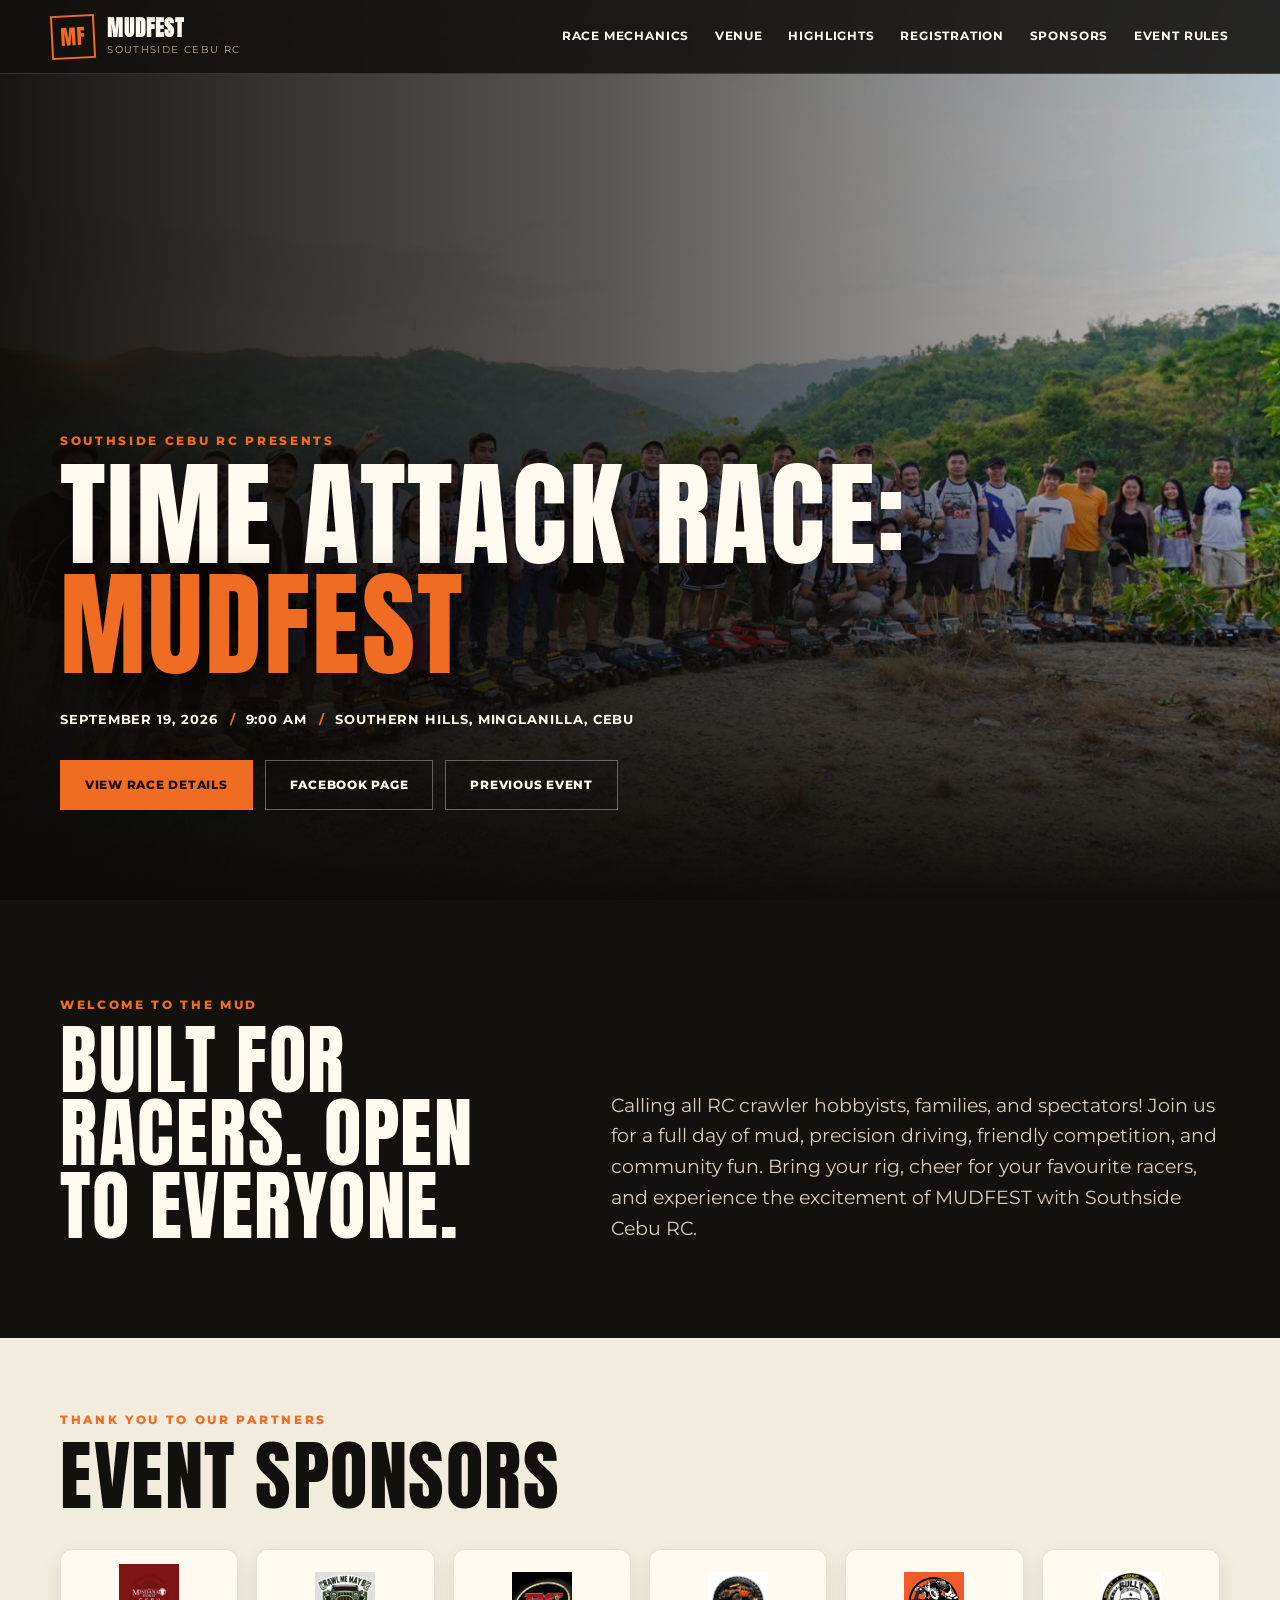
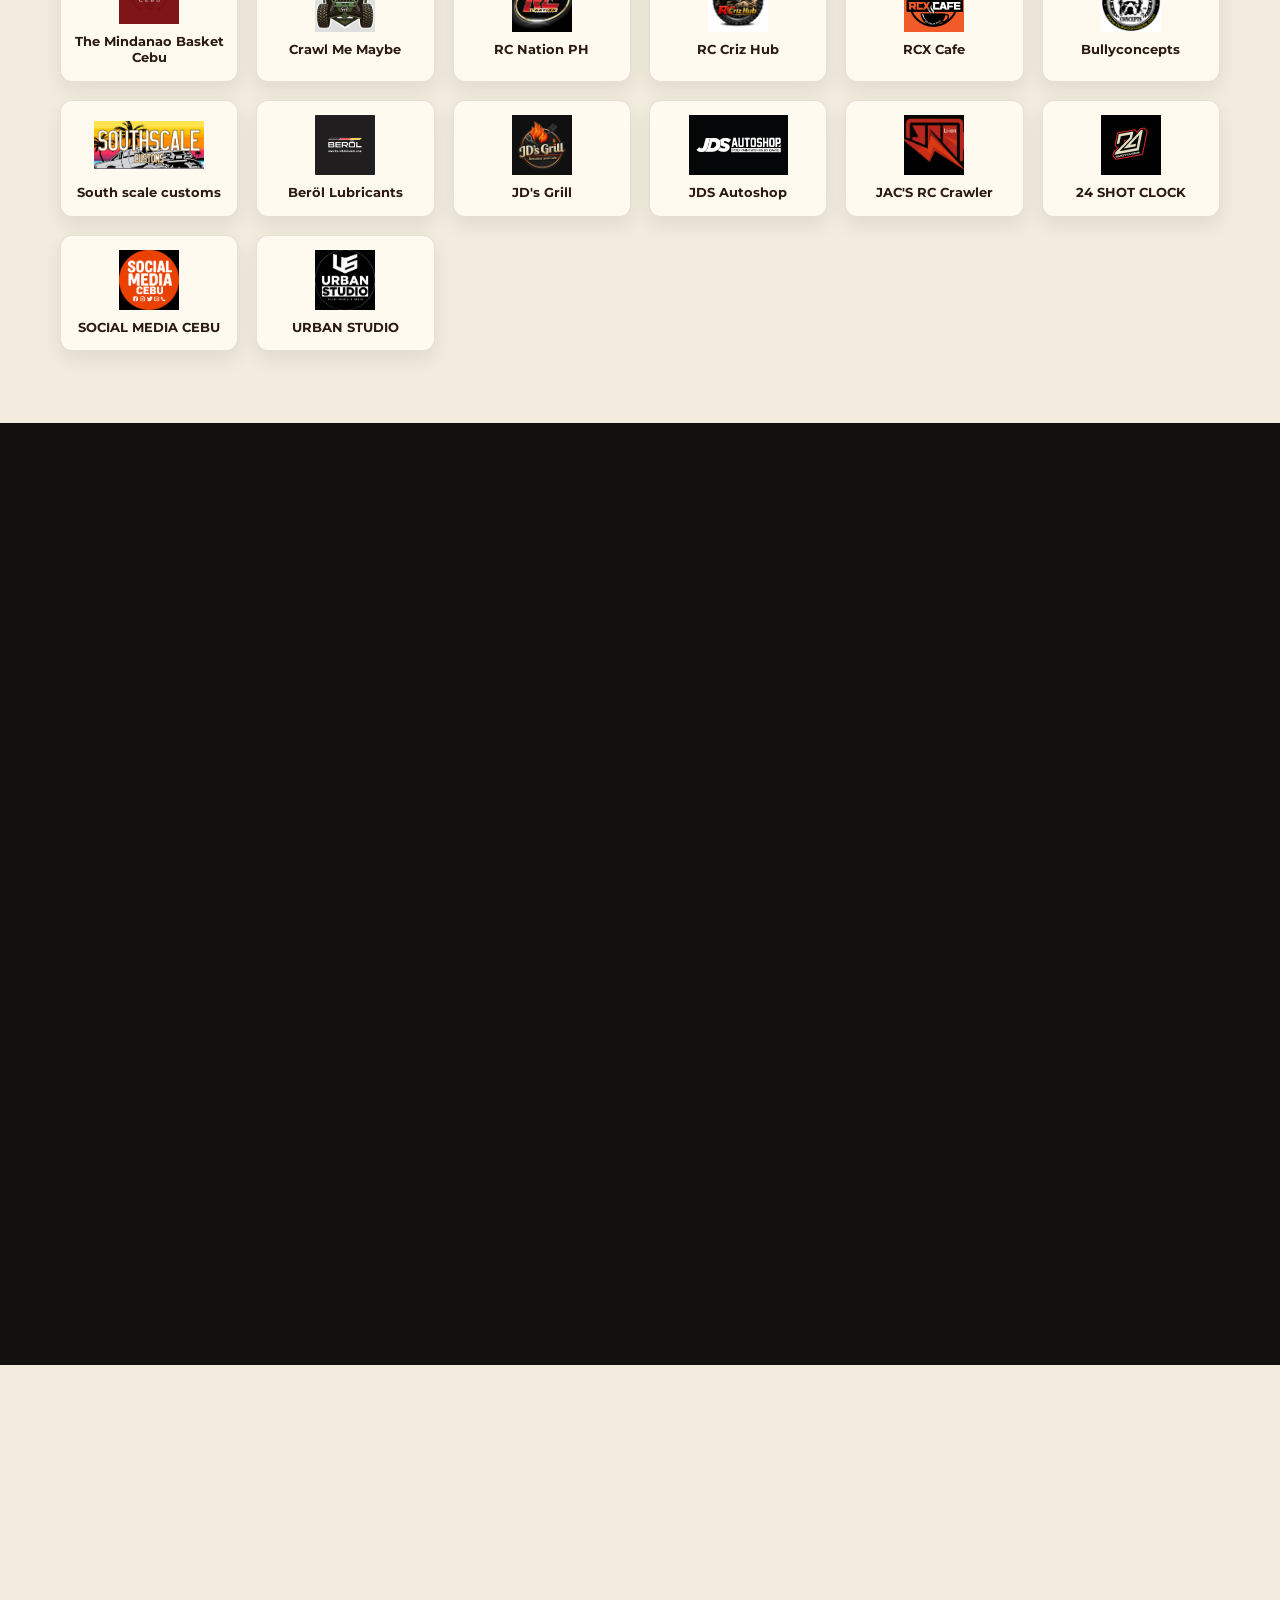
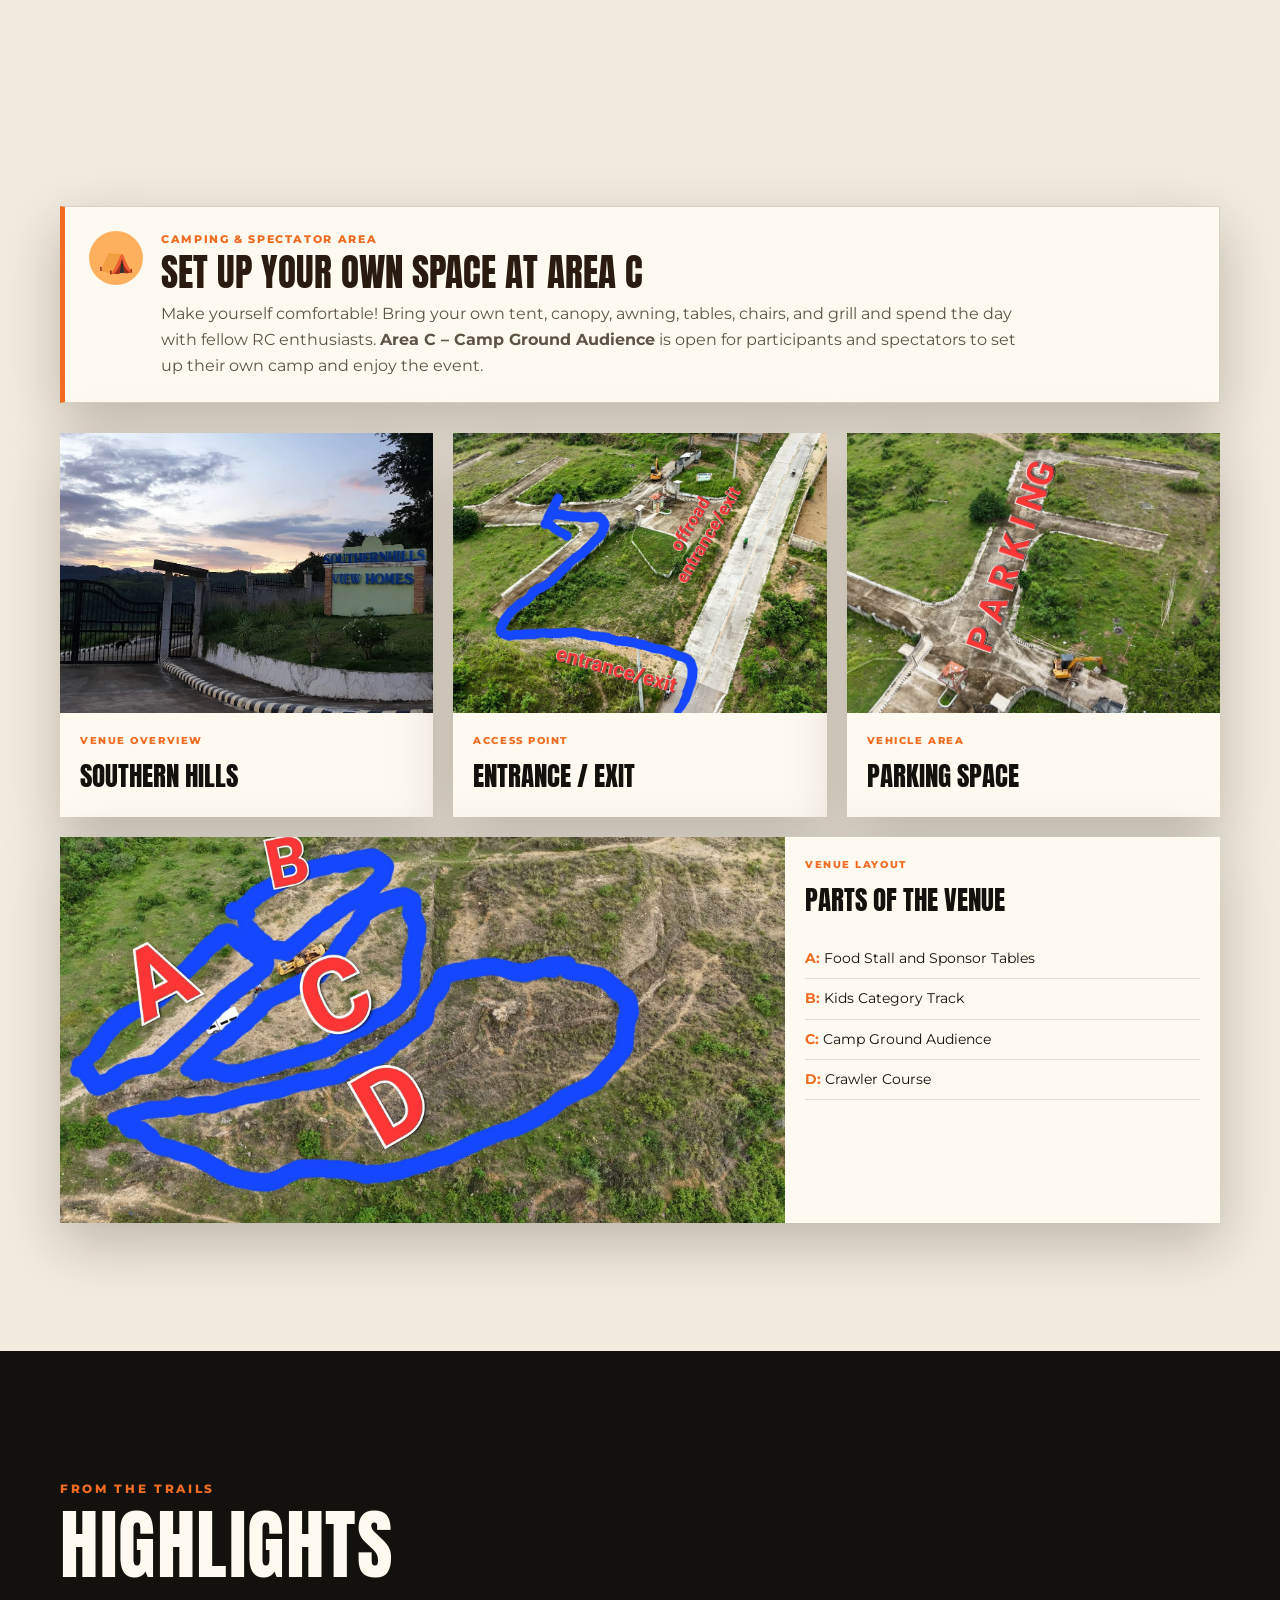
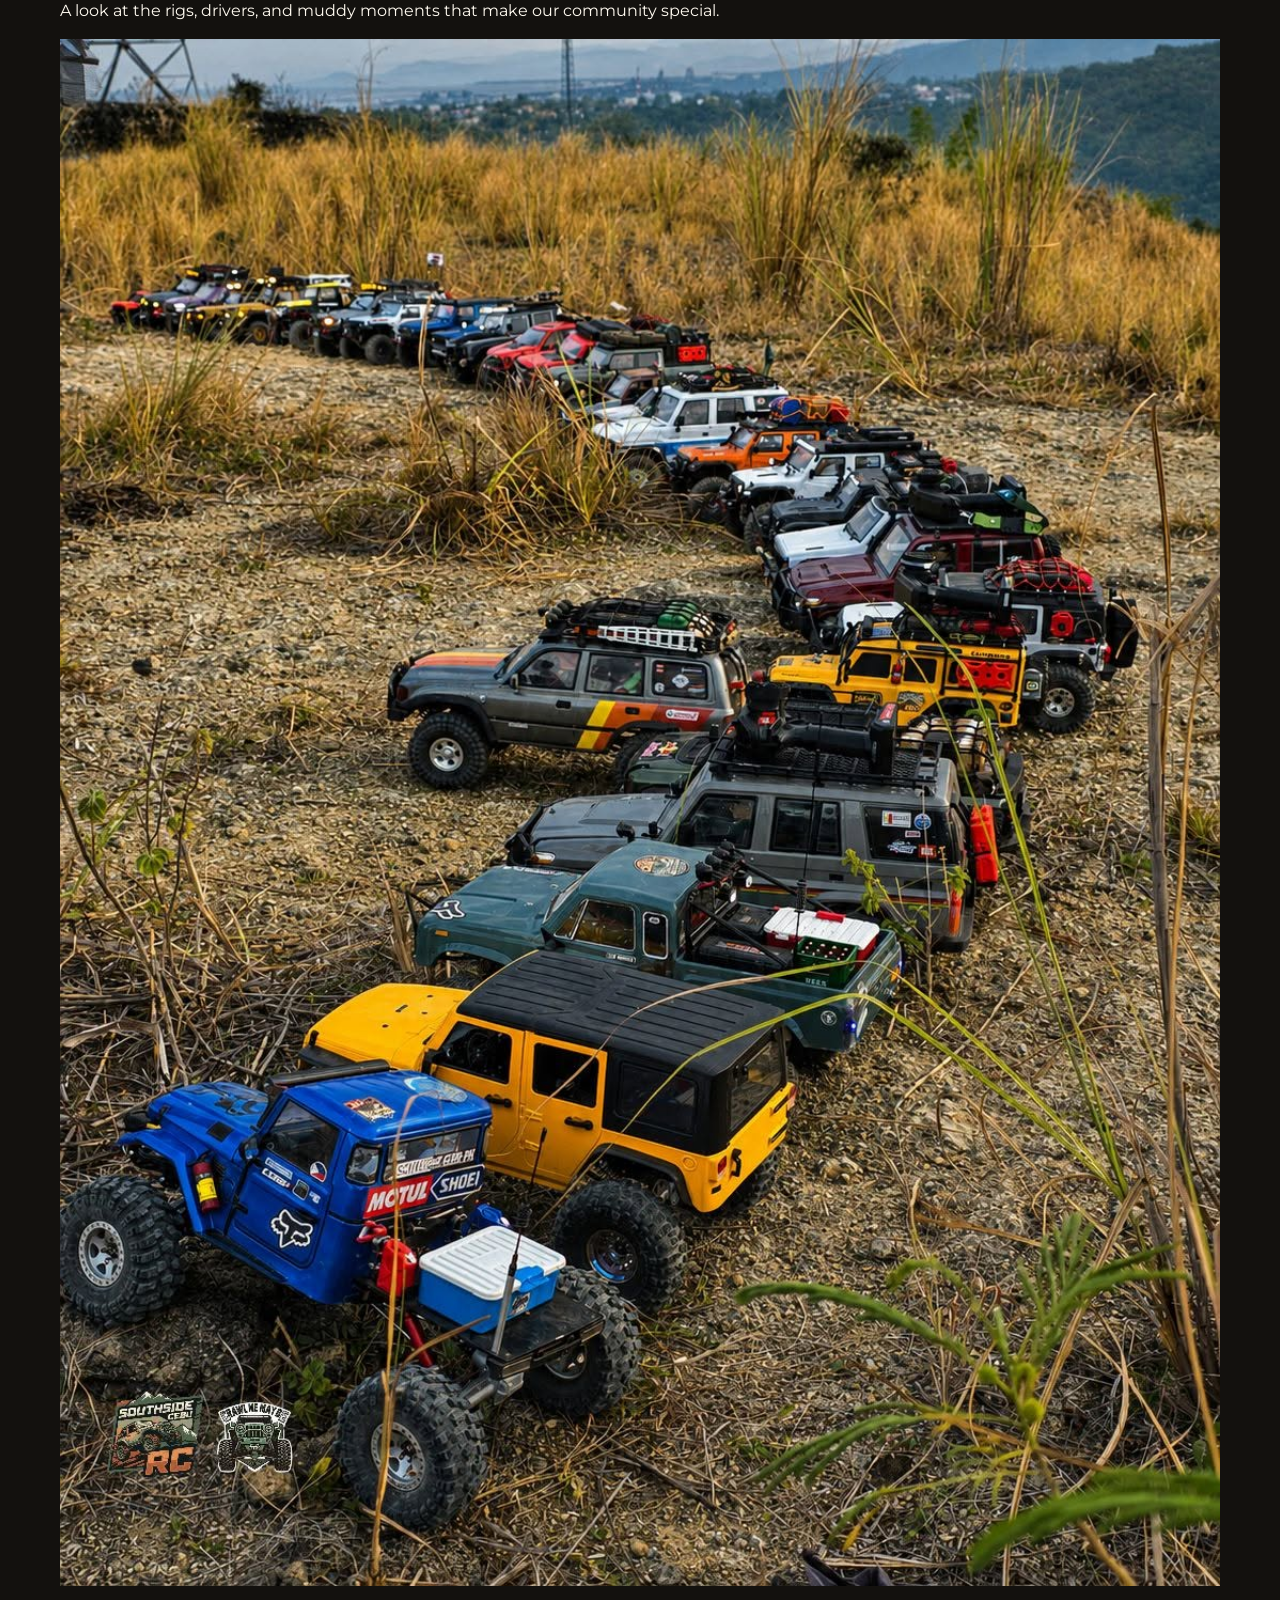
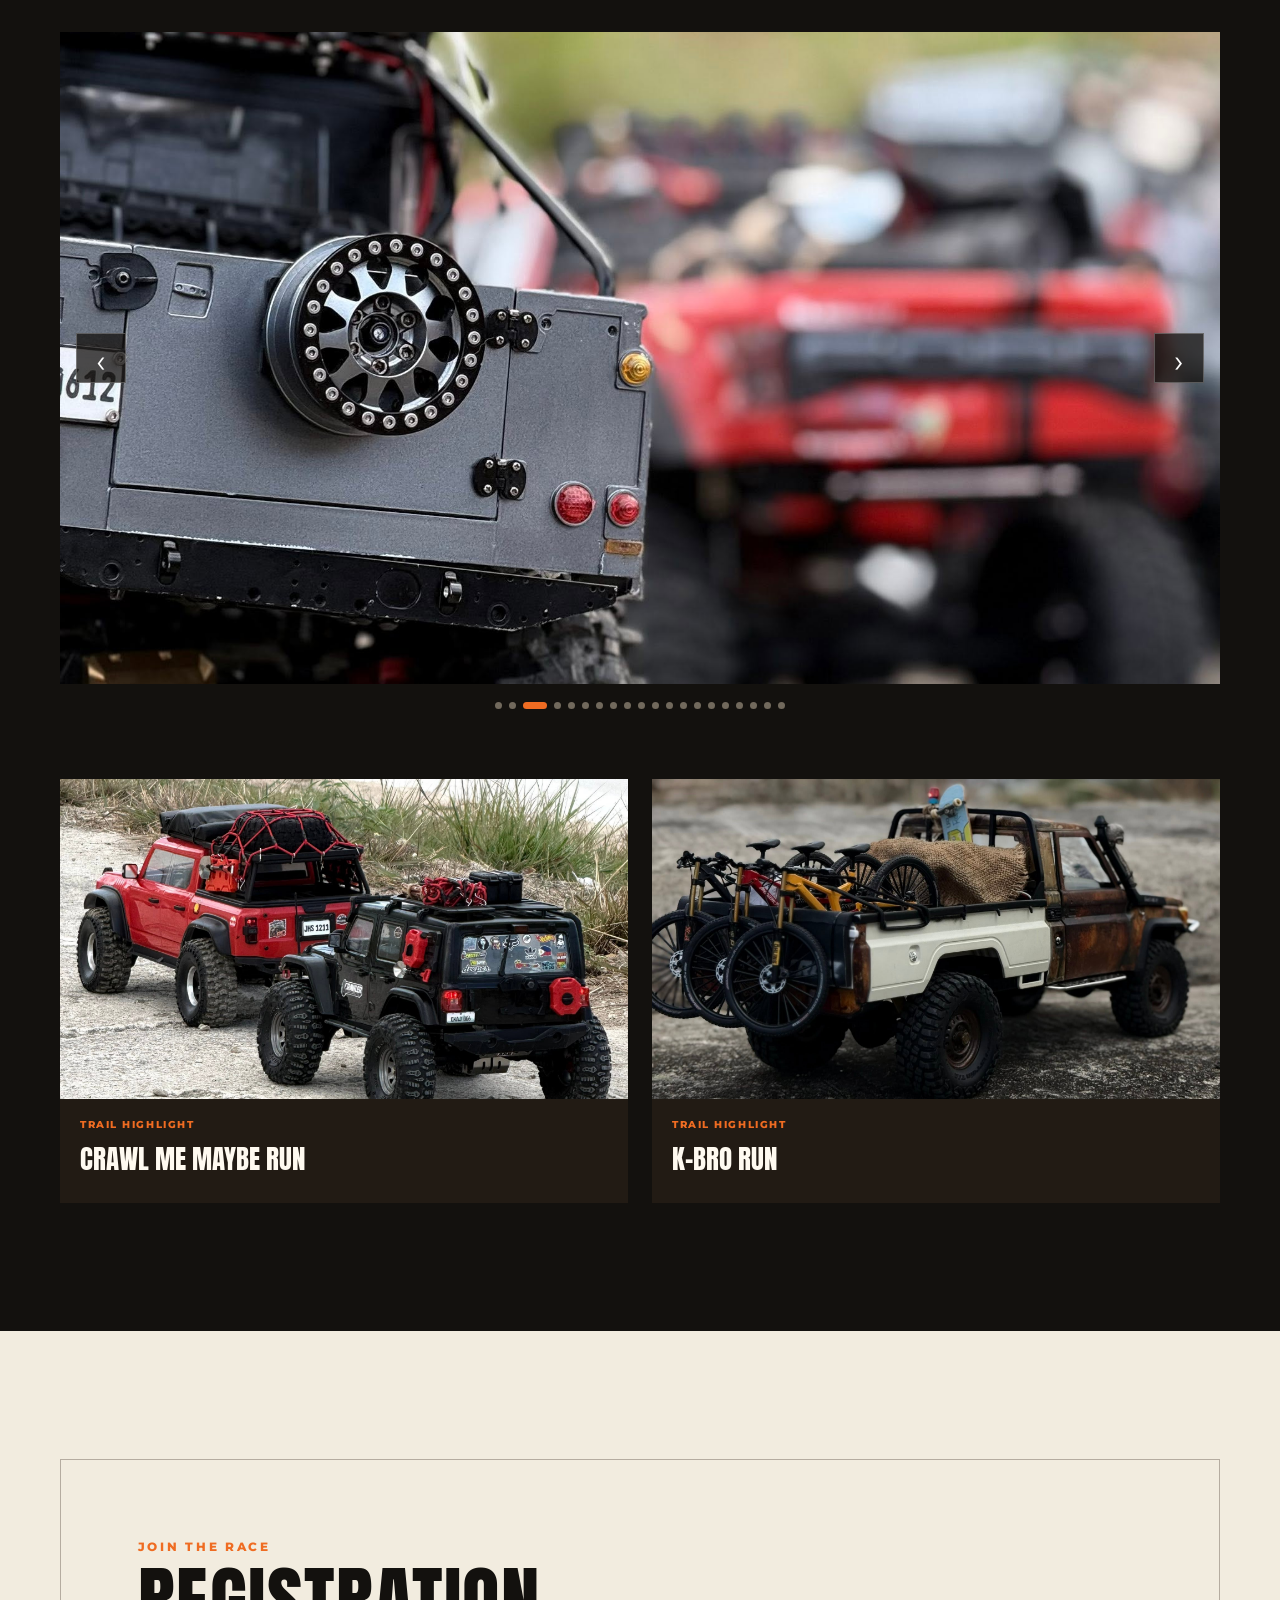
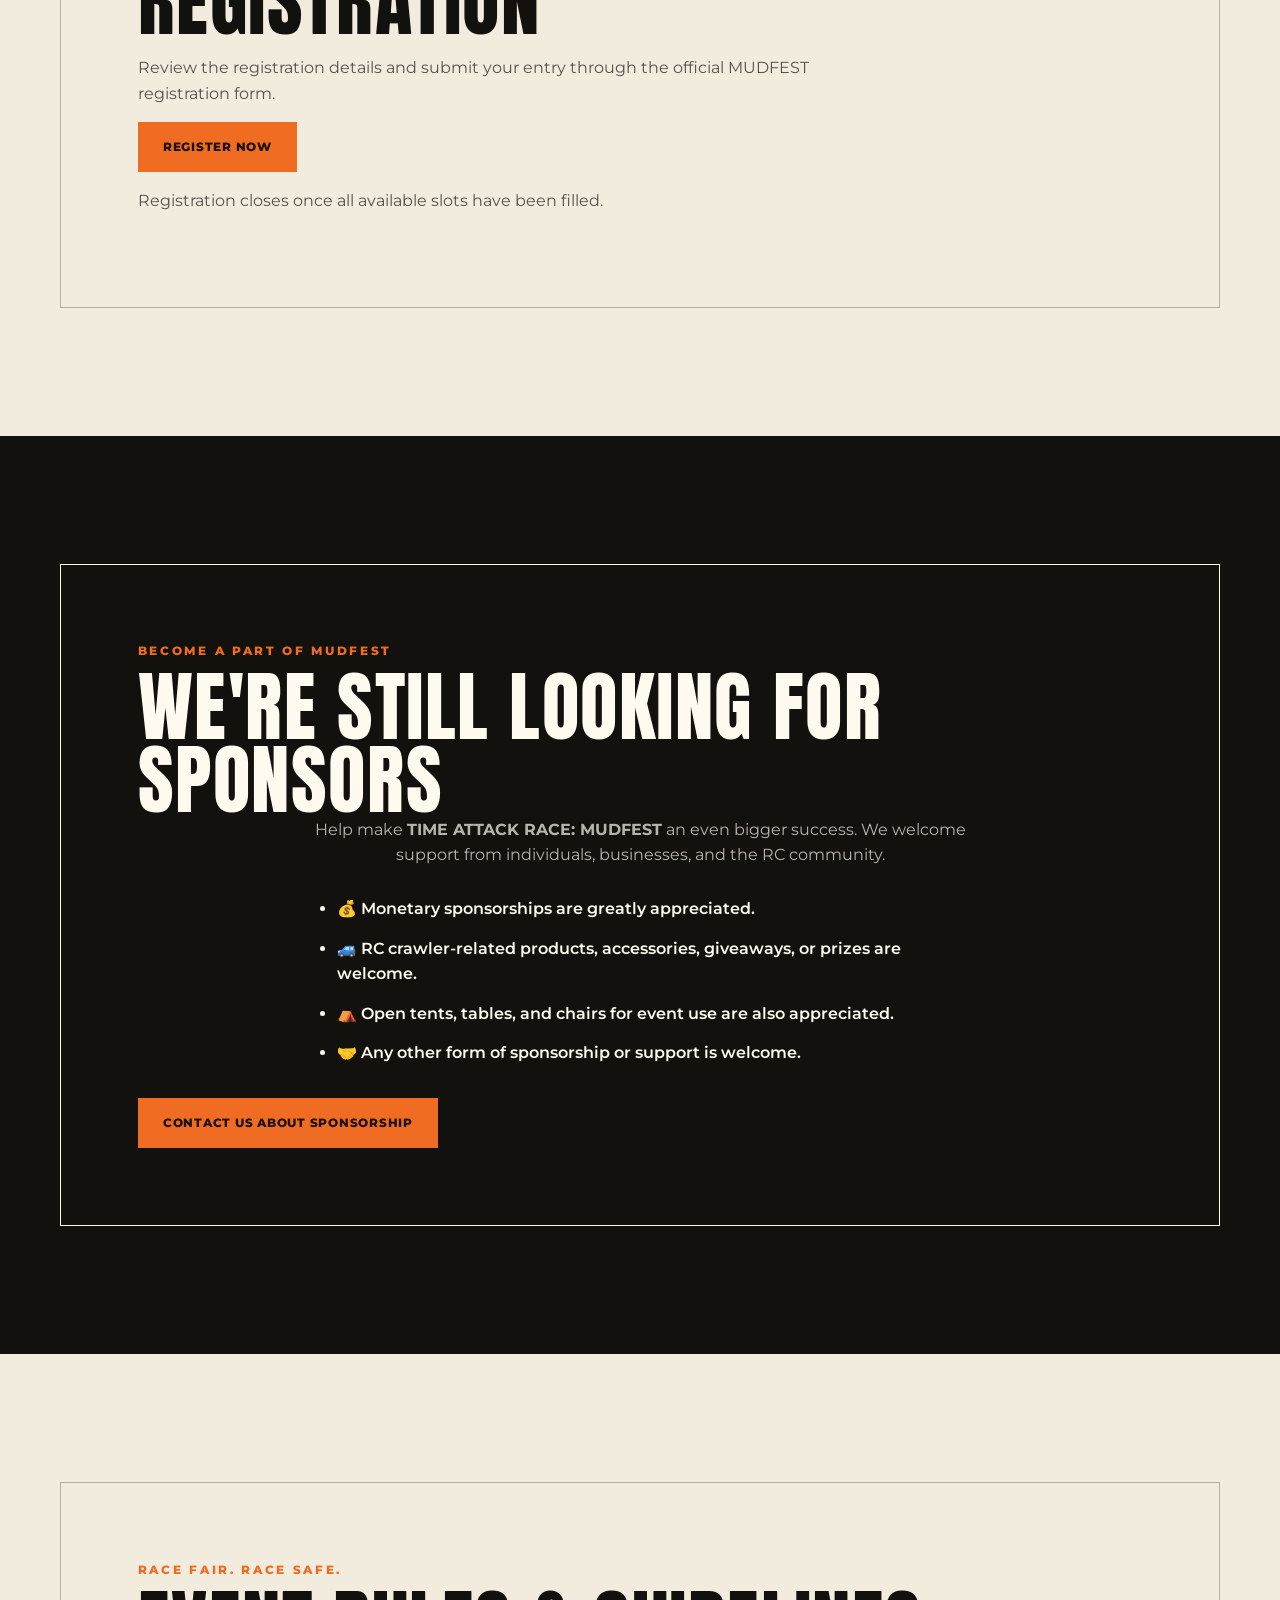
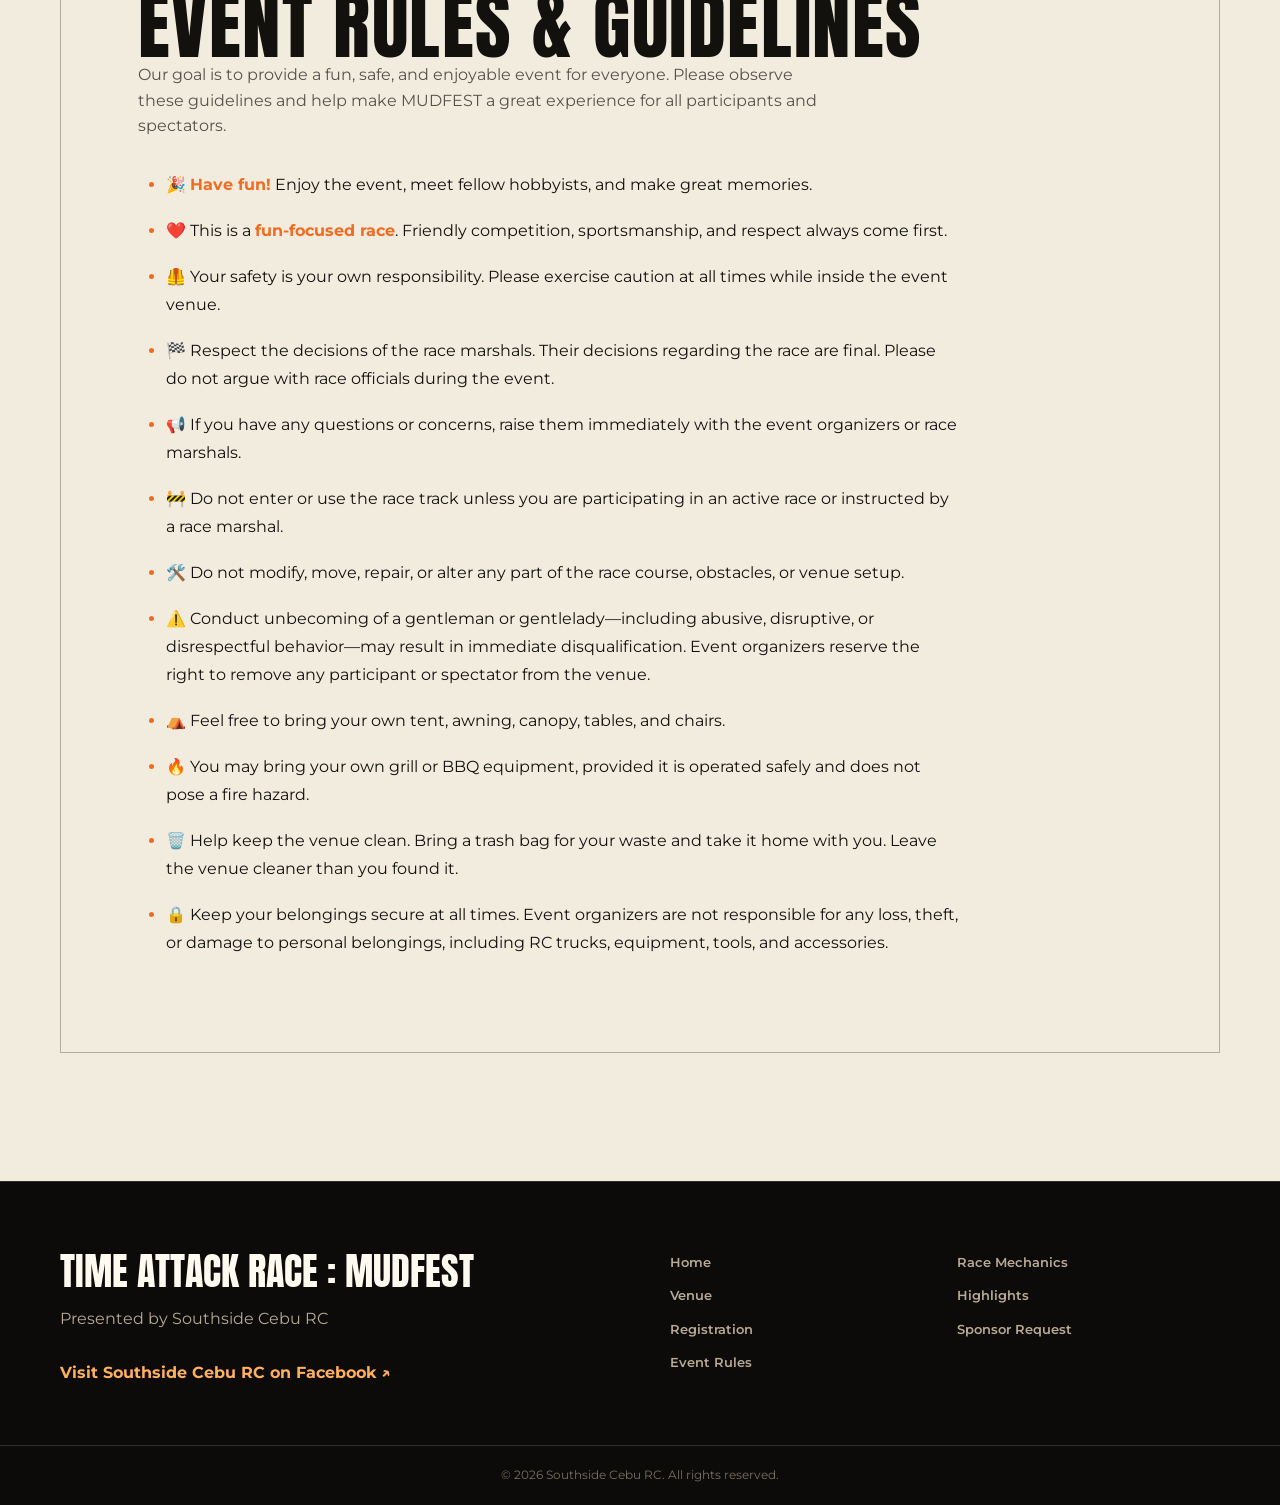
==== commit e0c4d810: "Update index.html" ====
--- a/index.html
+++ b/index.html
@@ -152,7 +152,7 @@
 <div class="category-number">02</div>
 <p class="category-label">ADULT CATEGORY</p>
 <h3>Class 2 Pro-Stock</h3>
-<p>A competitive time attack class for experienced drivers.</p>
+<p>A competitive 1/10 SCALE ONLY time attack class for experienced drivers.</p>
 <button aria-haspopup="dialog" class="button button-primary mechanics-button" data-open-modal="adult-mechanics-modal" type="button">
               View Race Mechanics
             </button>
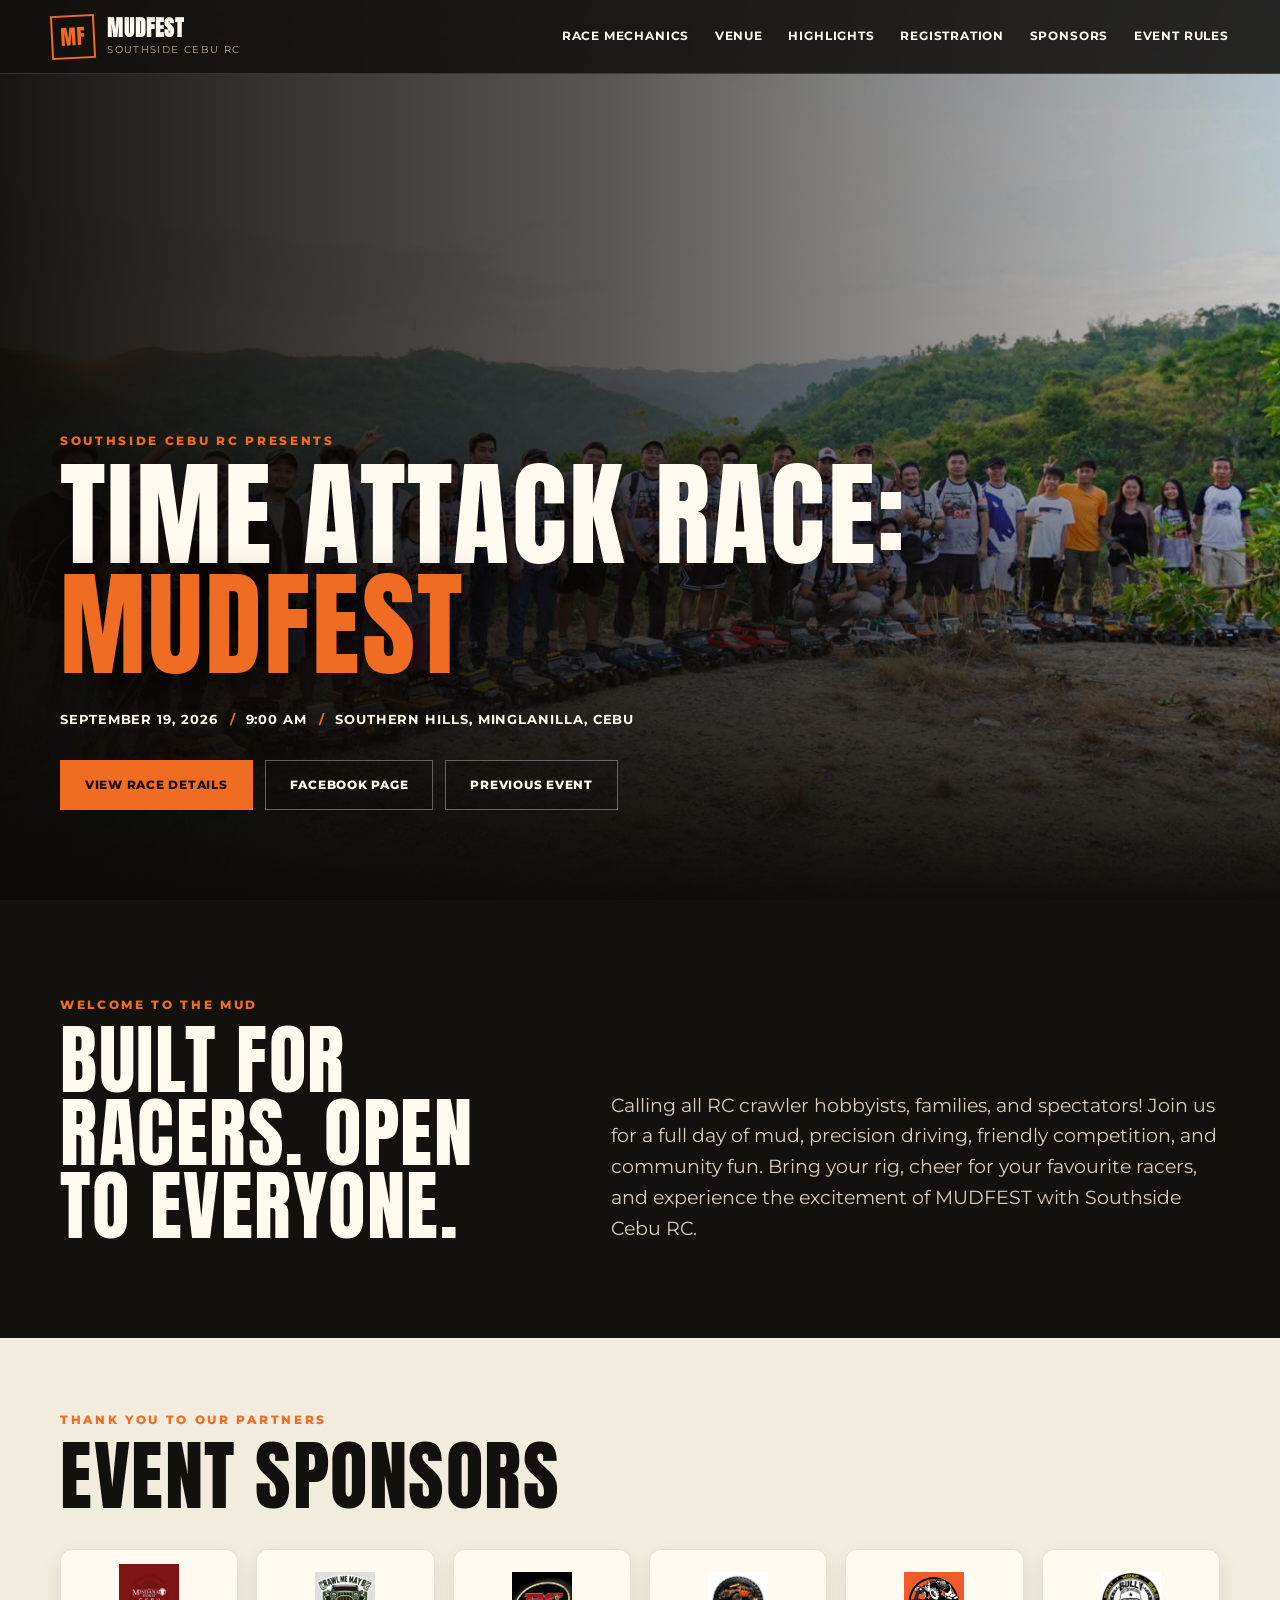
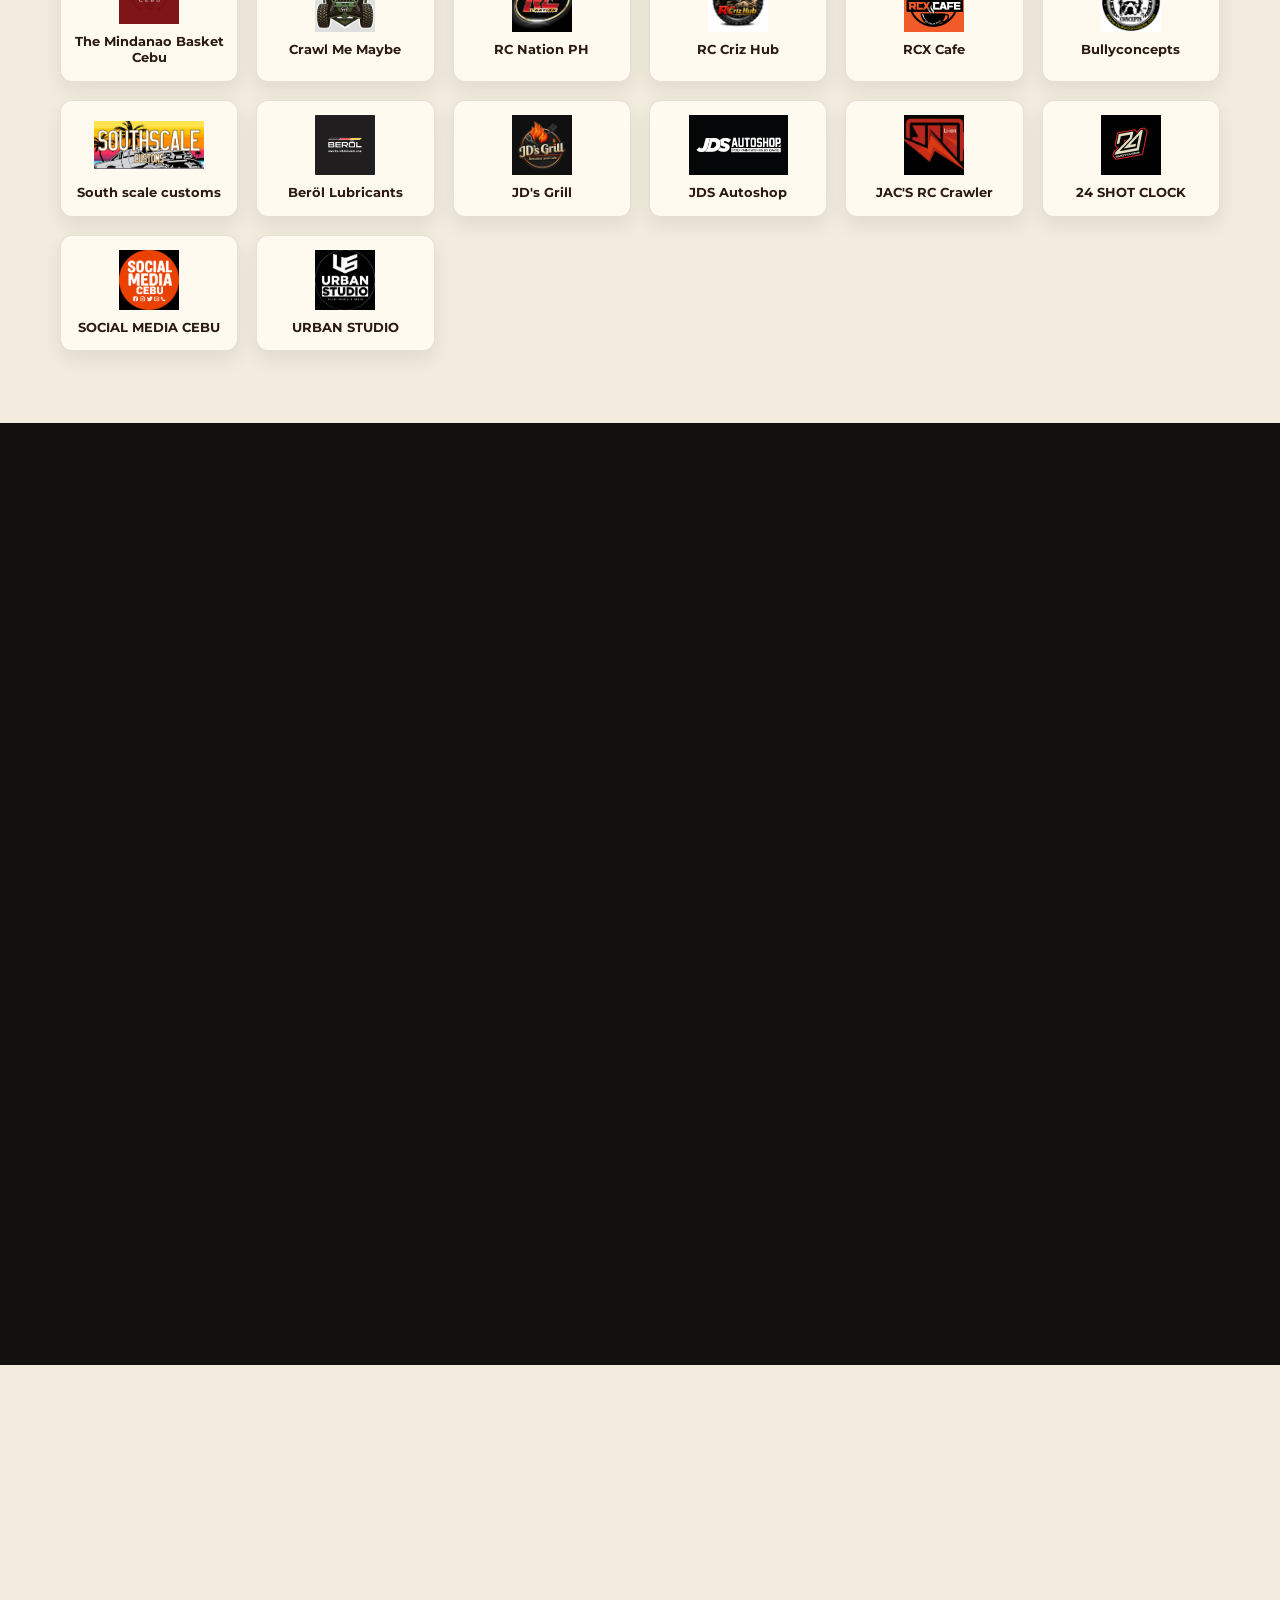
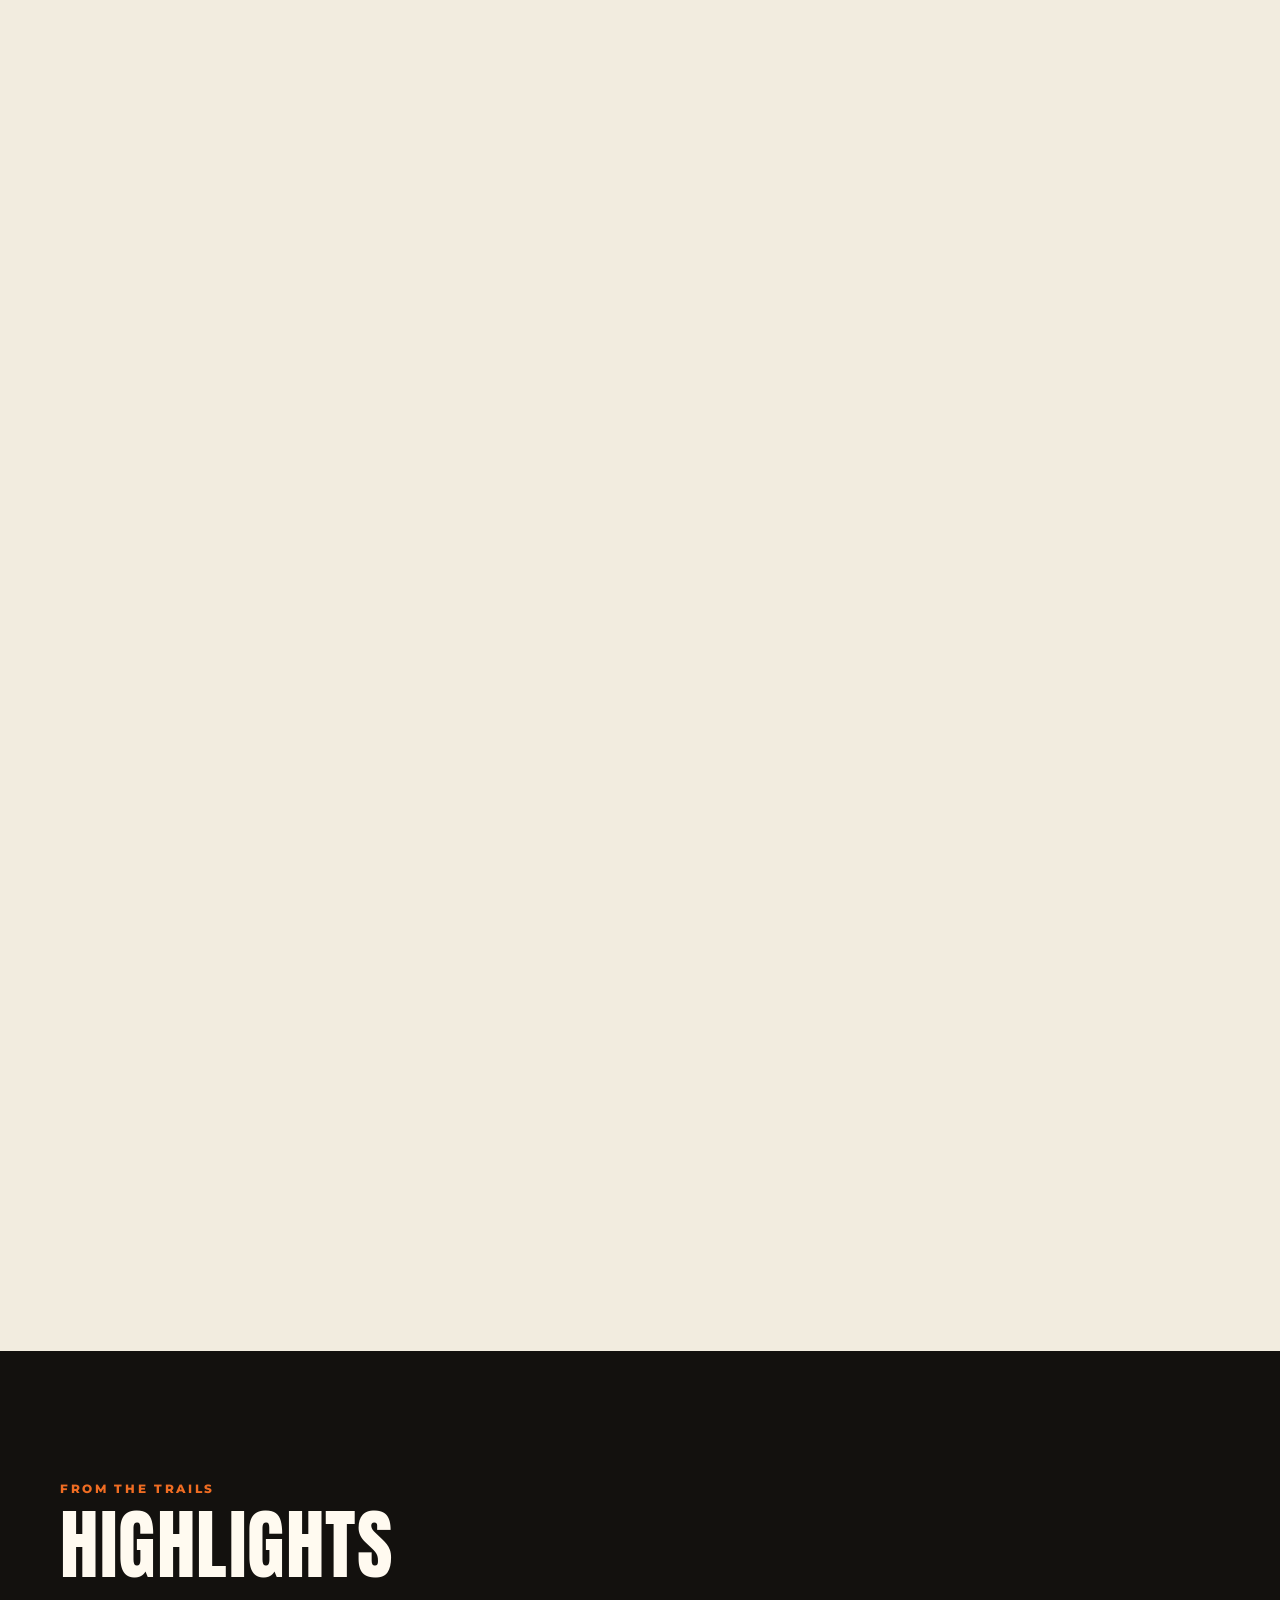
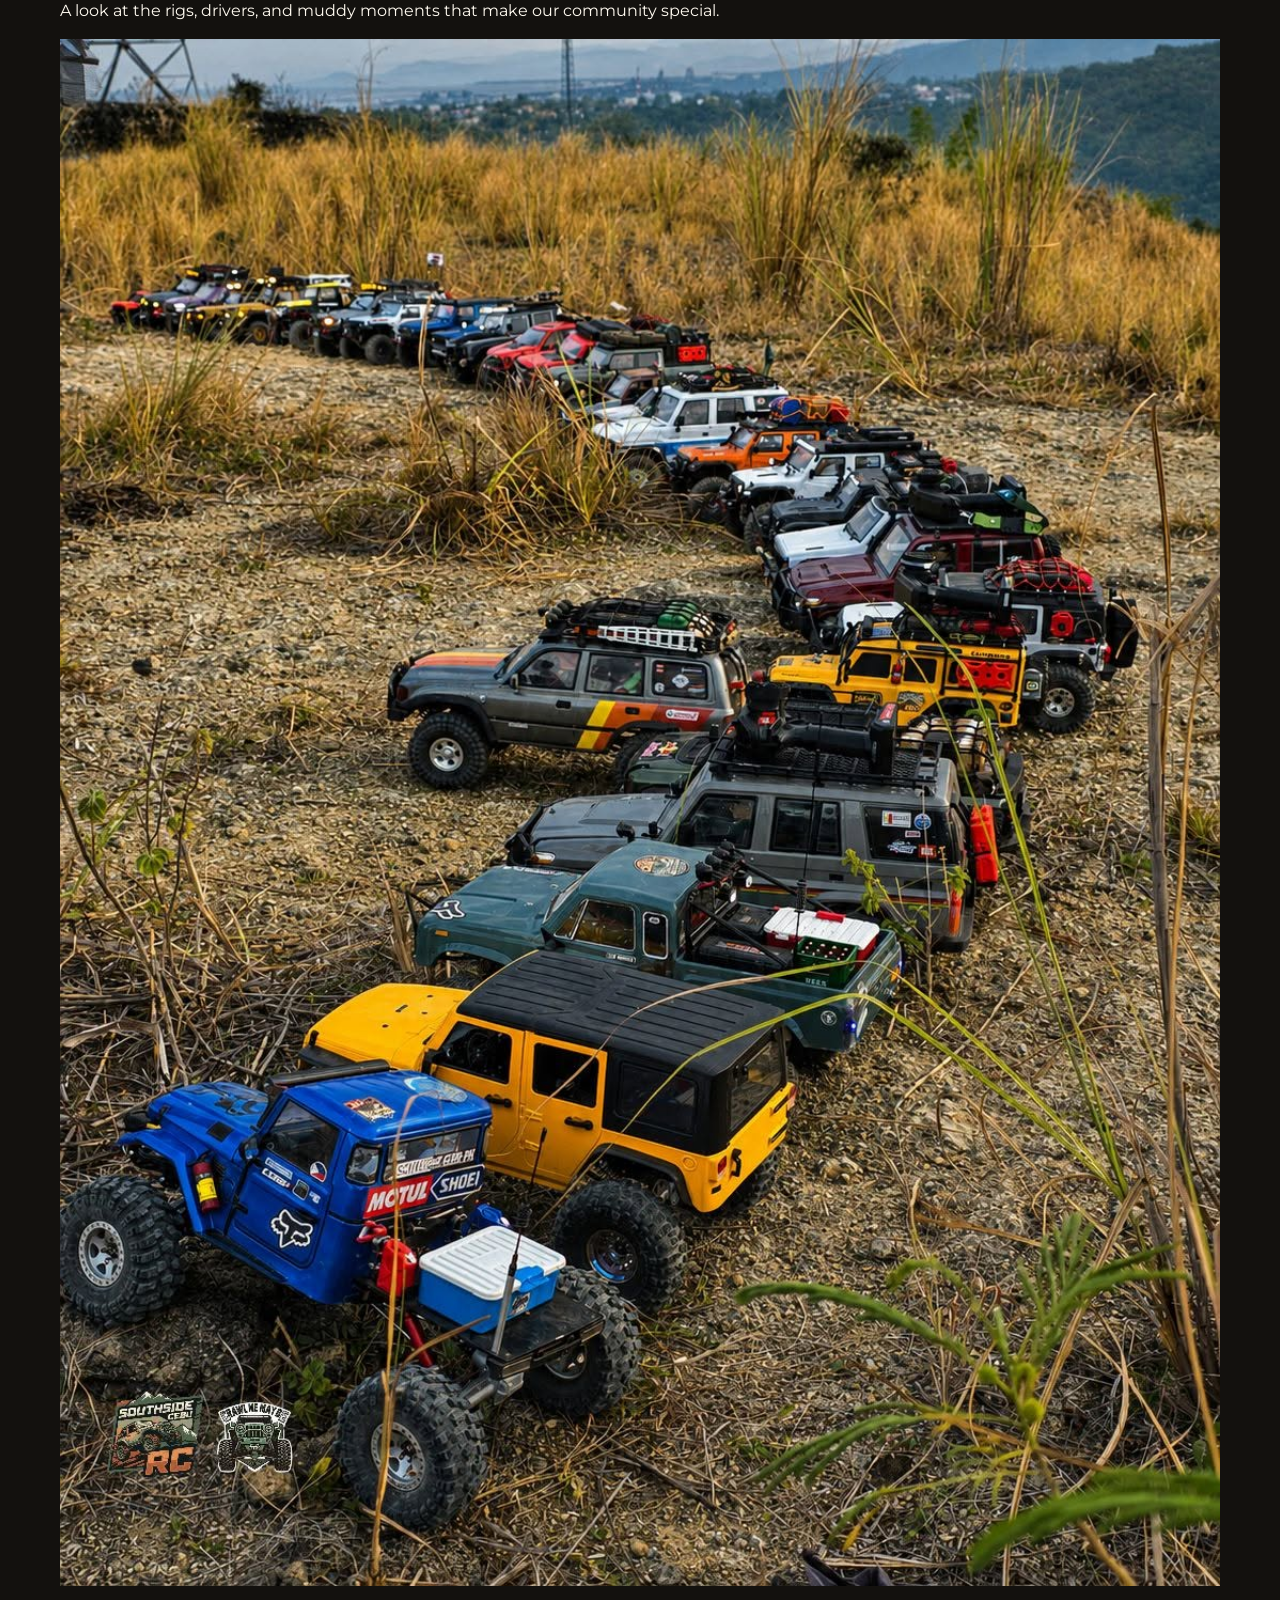
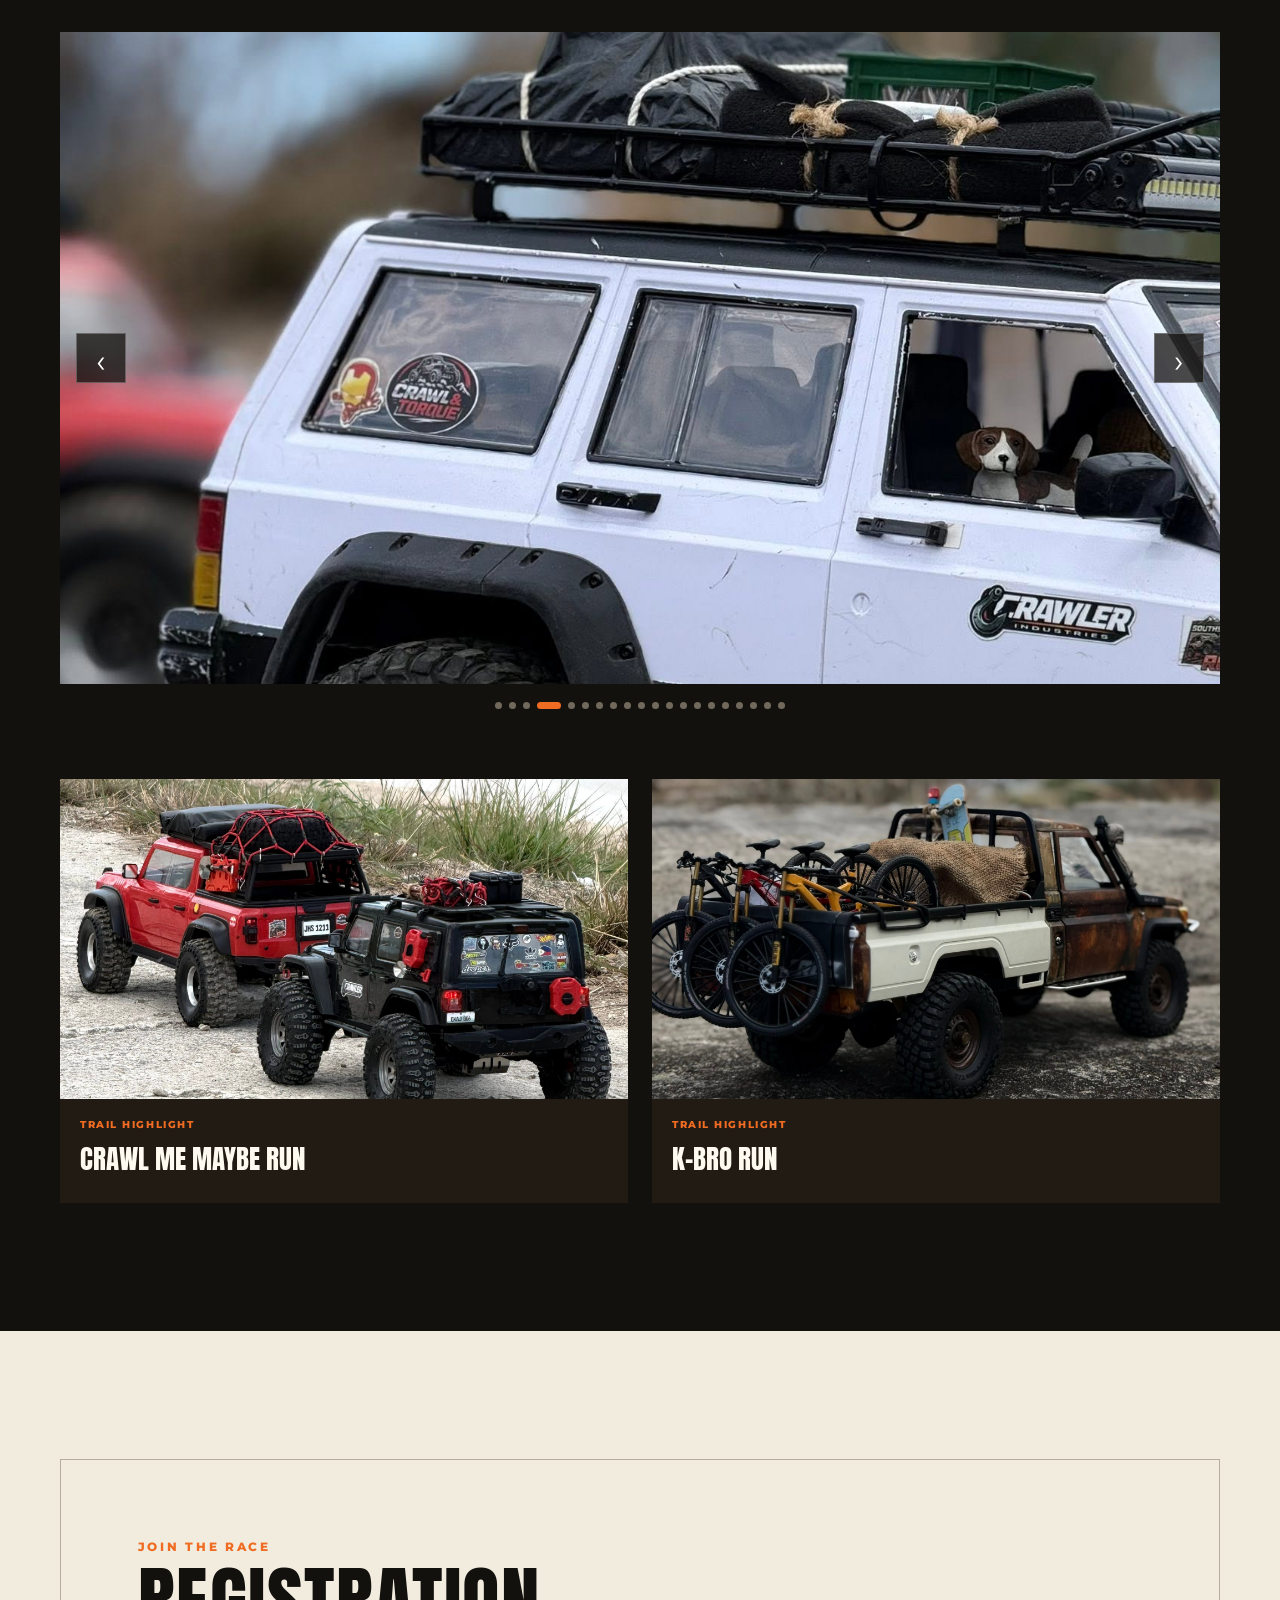
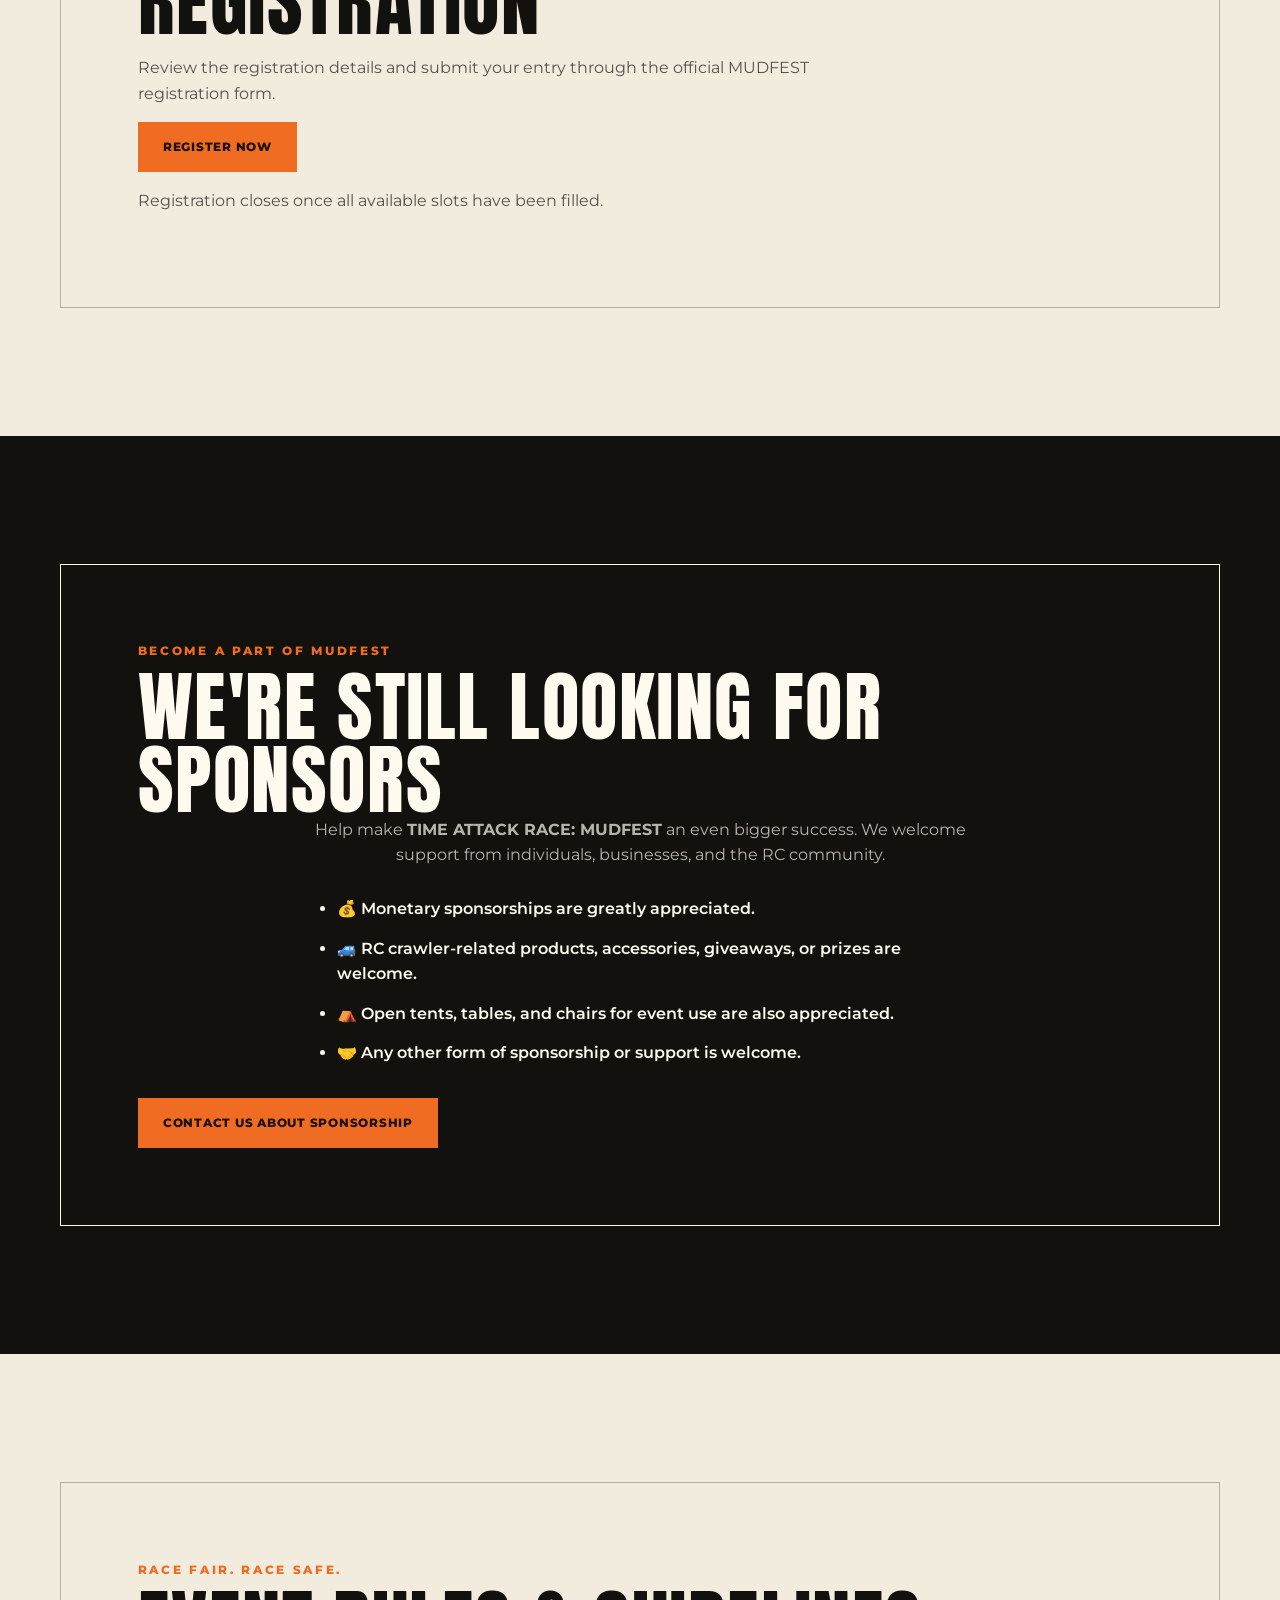
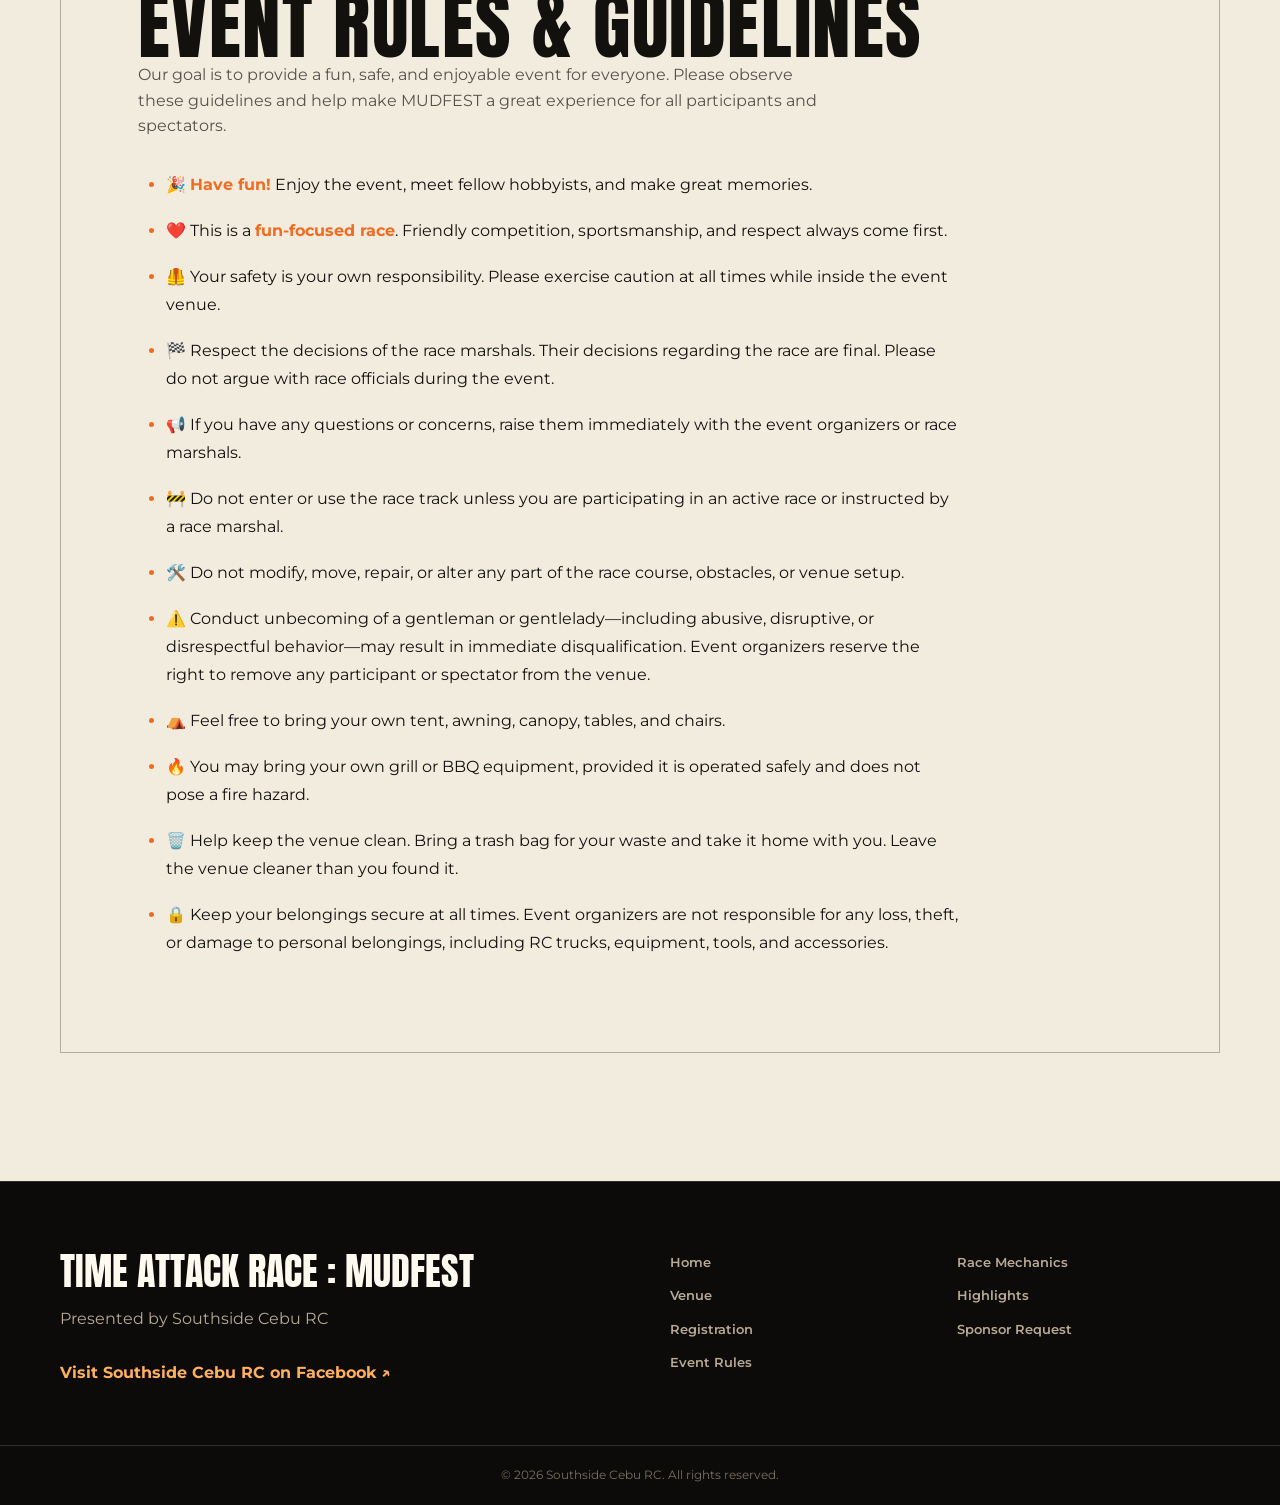
==== commit 532b2e6c: "Update index.html" ====
--- a/index.html
+++ b/index.html
@@ -546,10 +546,7 @@
 <ul>
 <li>No cheater body cut.</li>
 <li>Tires may extend beyond the front bumper.</li>
-<li>
-                Chassis (including bumper) must be approximately 3 mm wider than
-                the body shell.
-              </li>
+
 </ul>
 </section>
 <section>
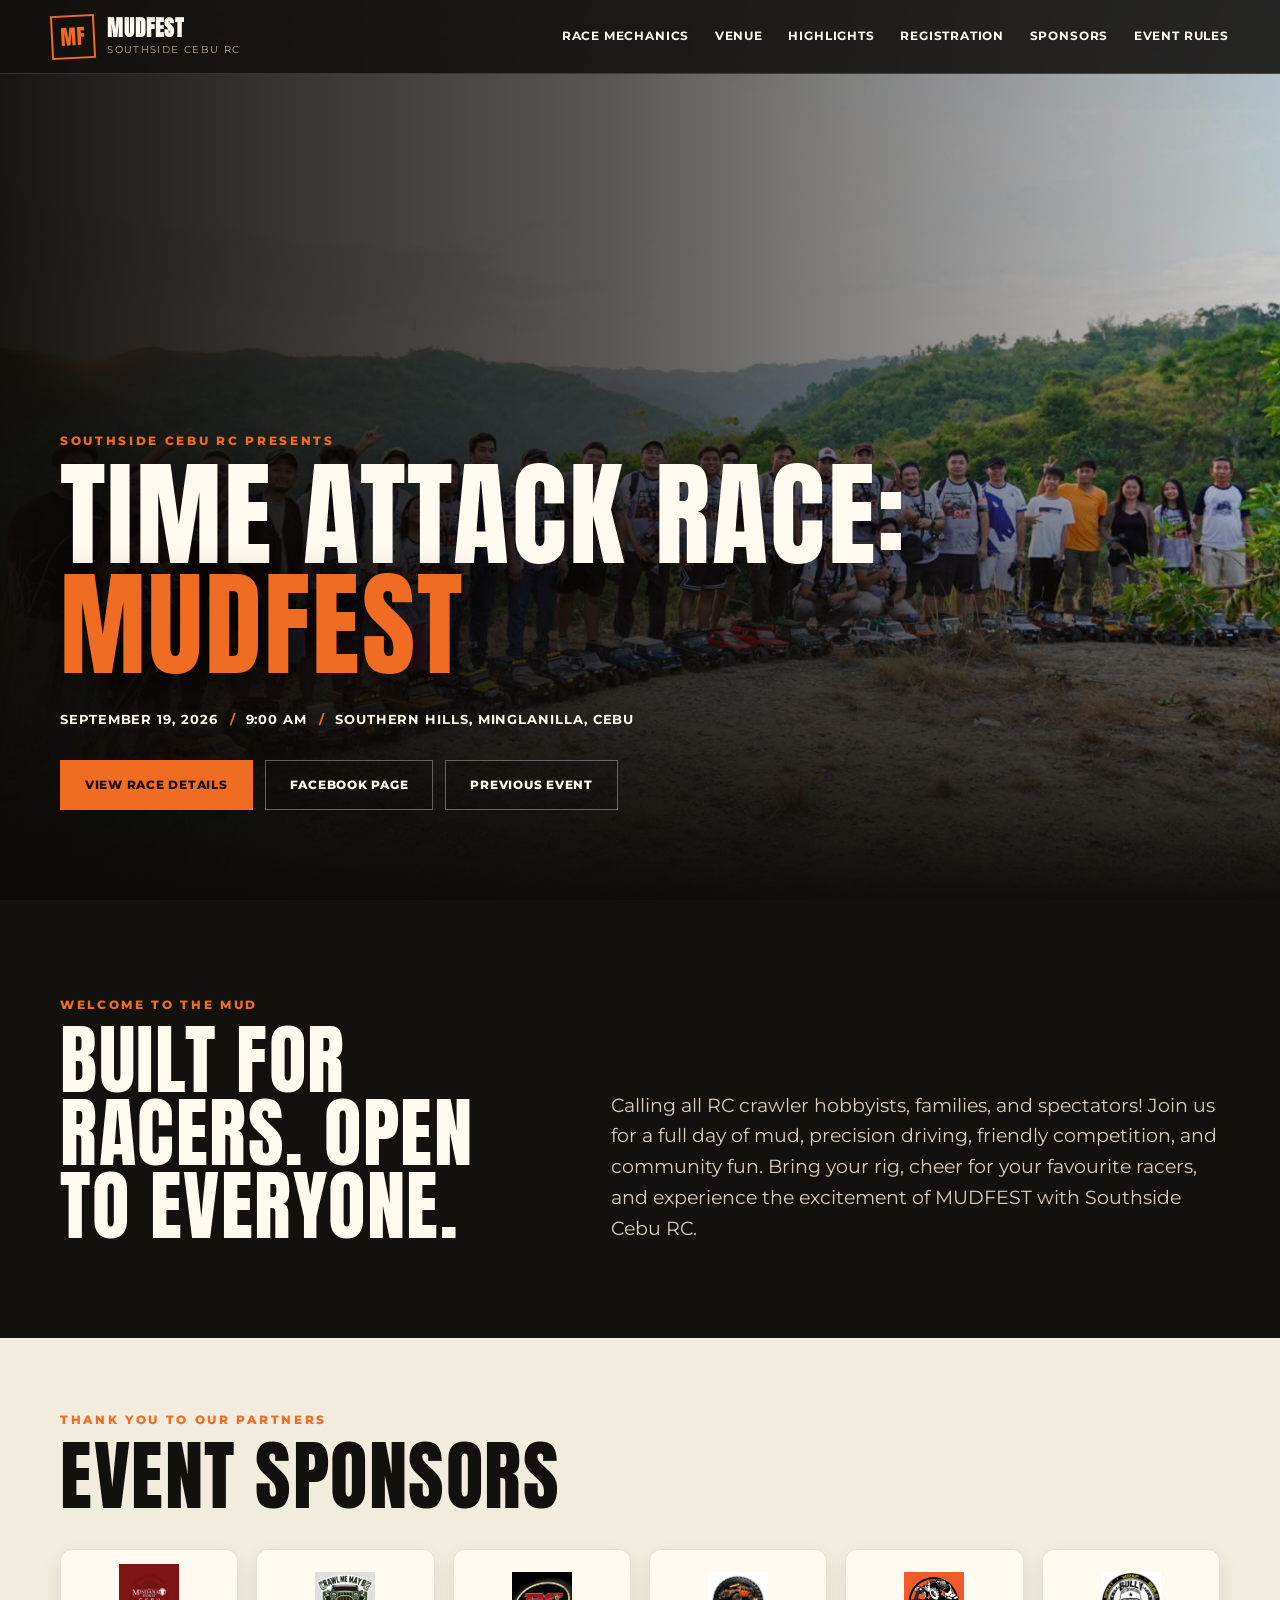
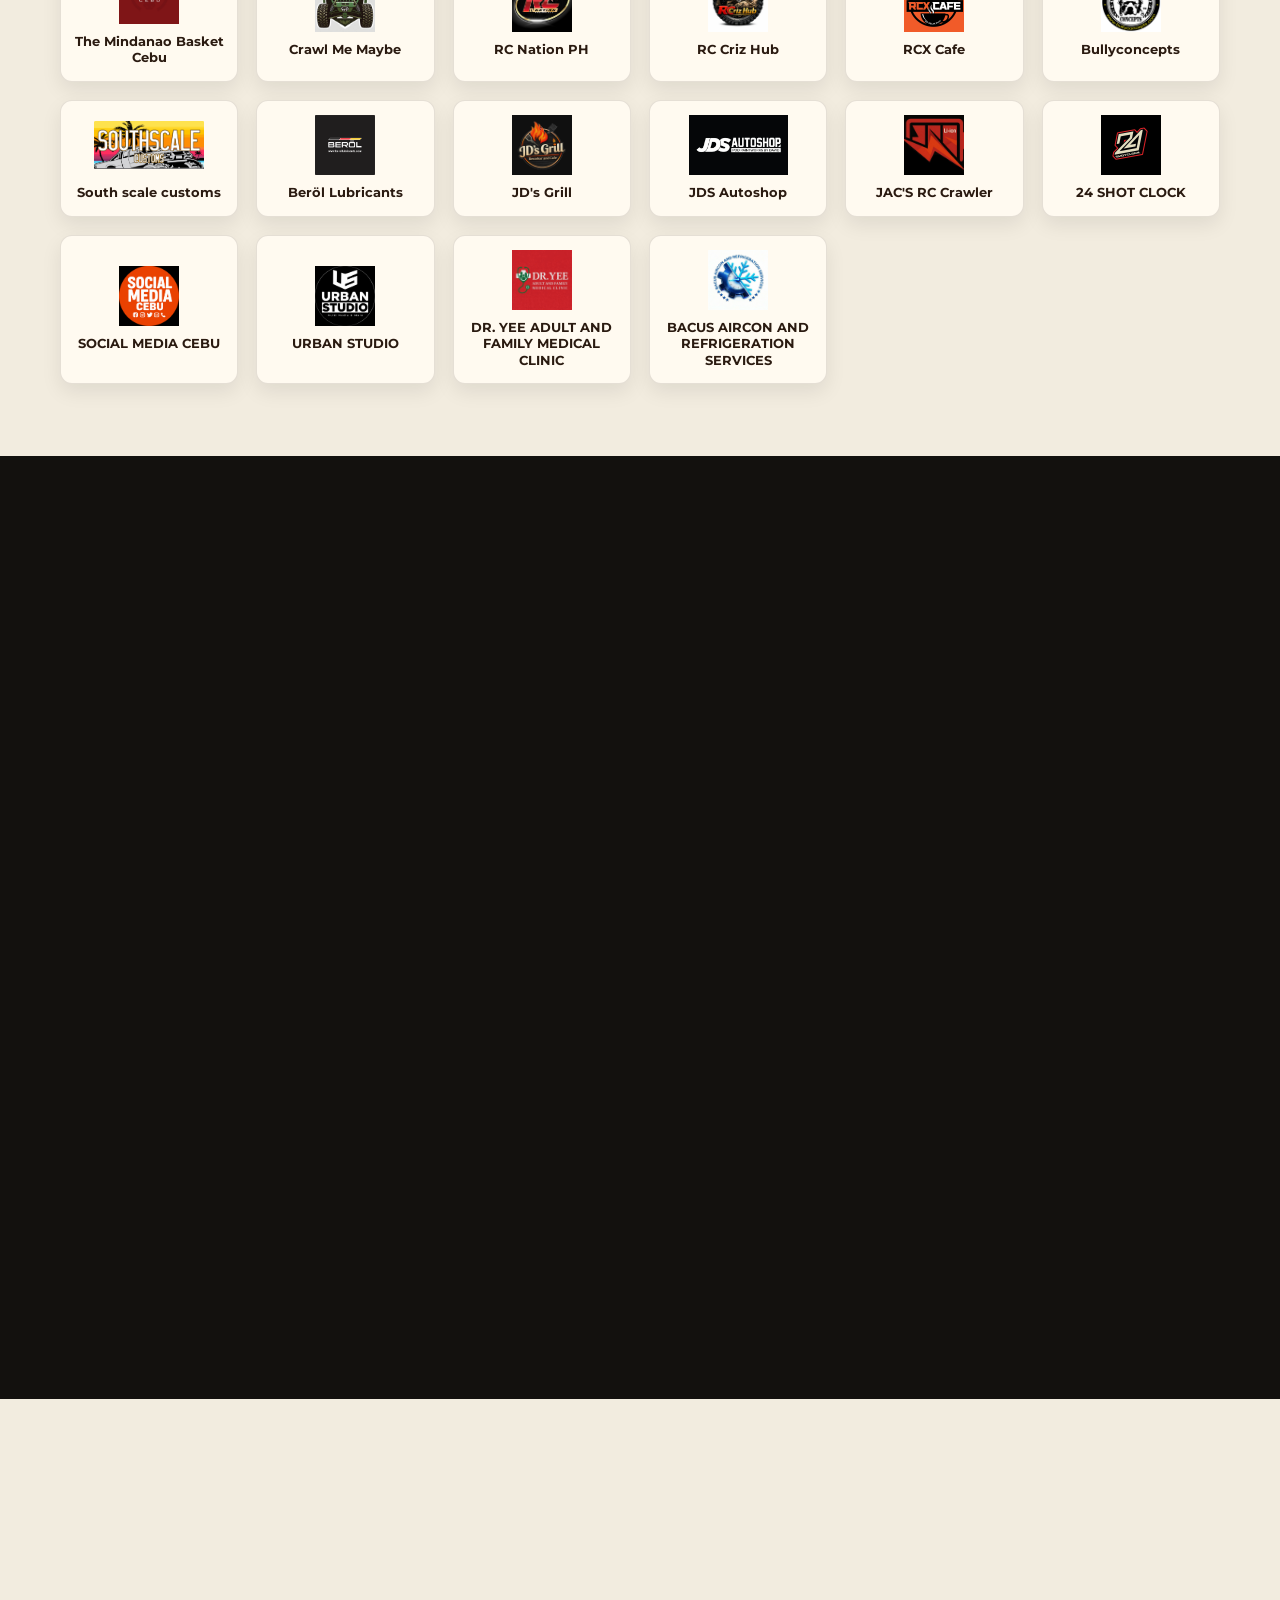
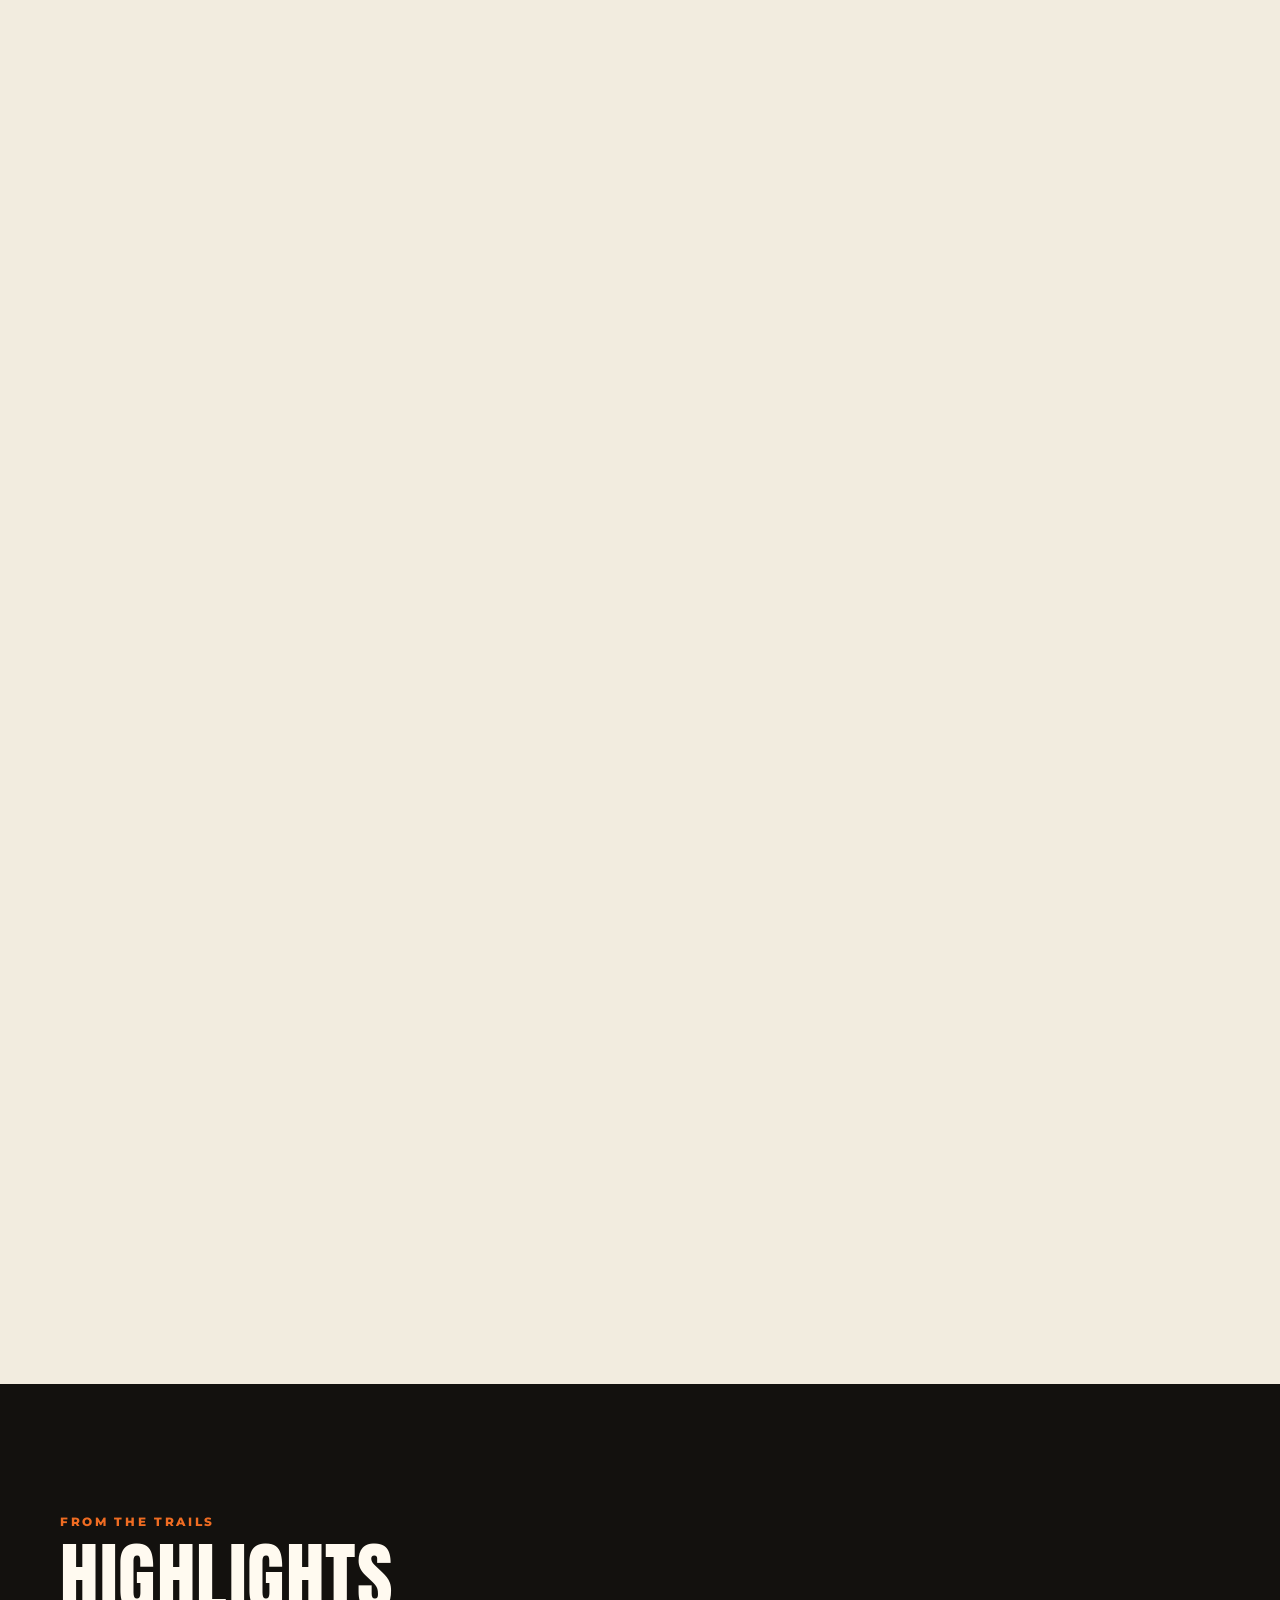
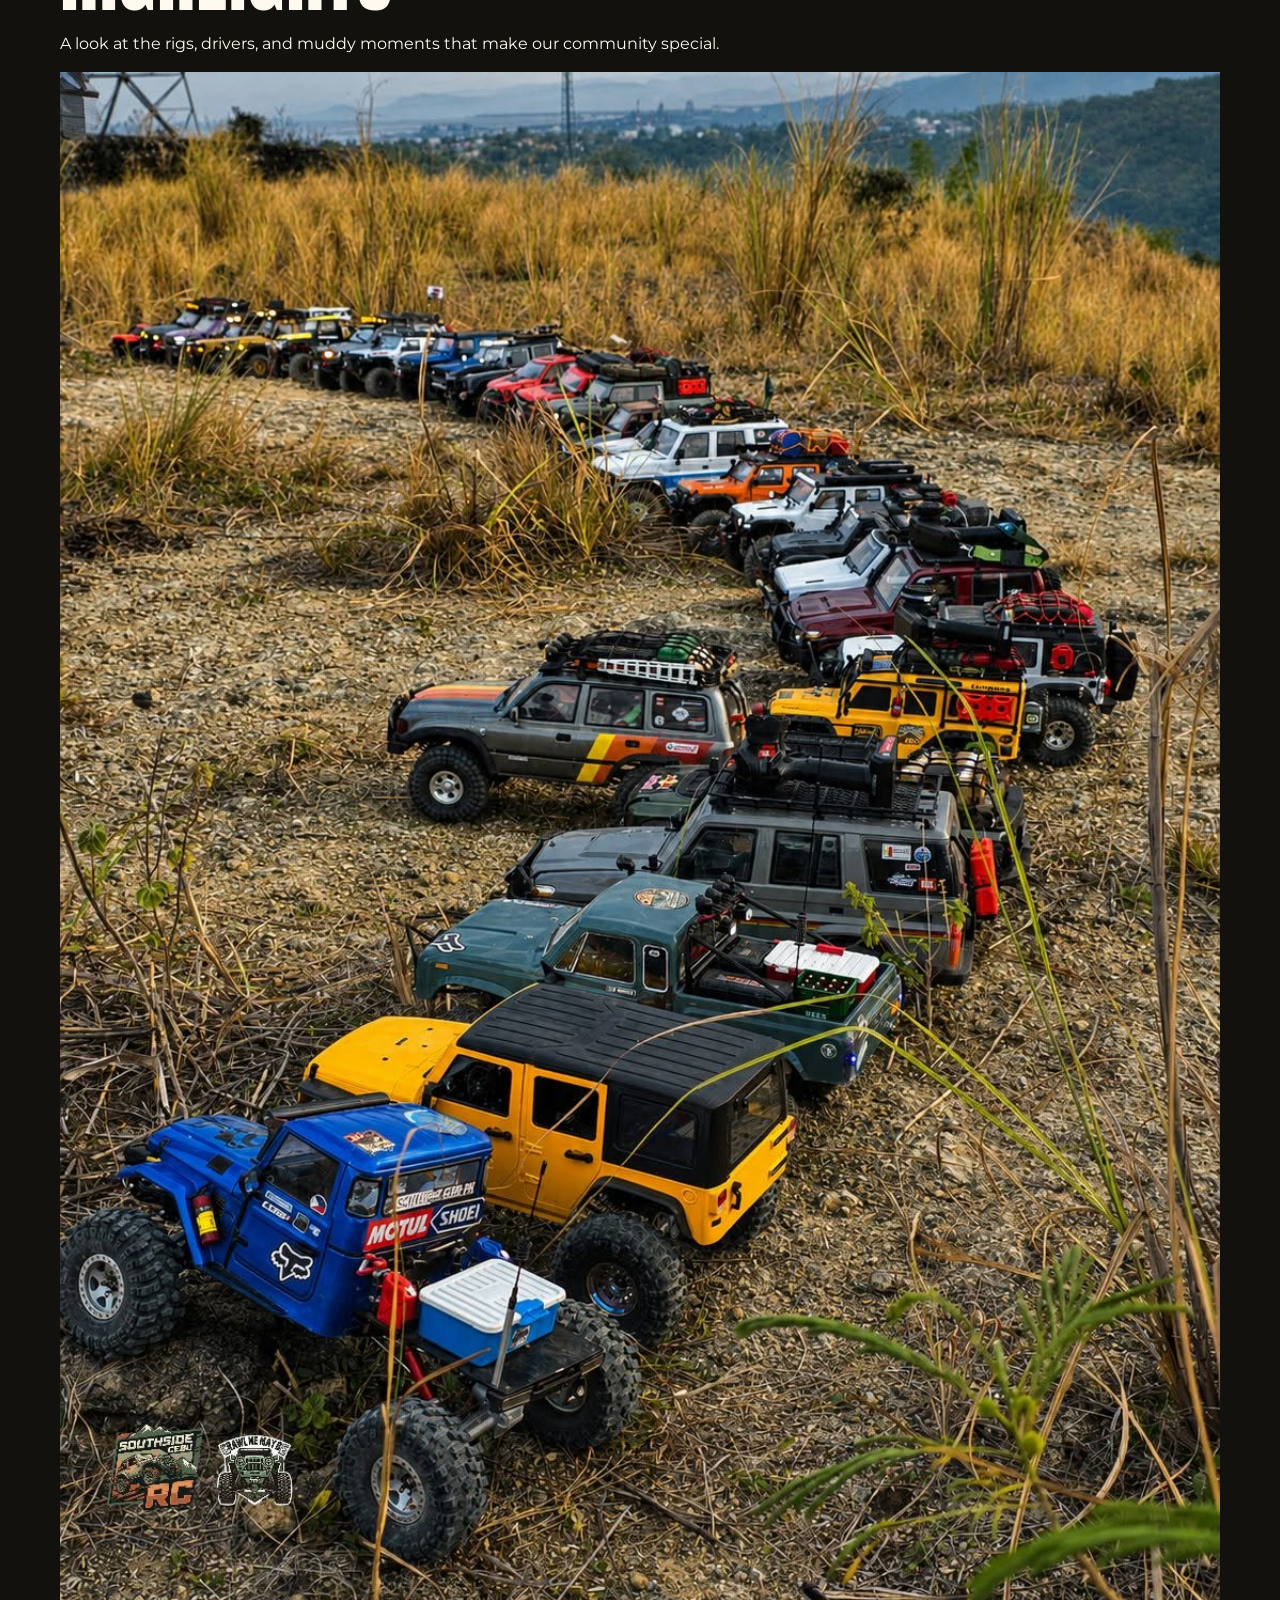
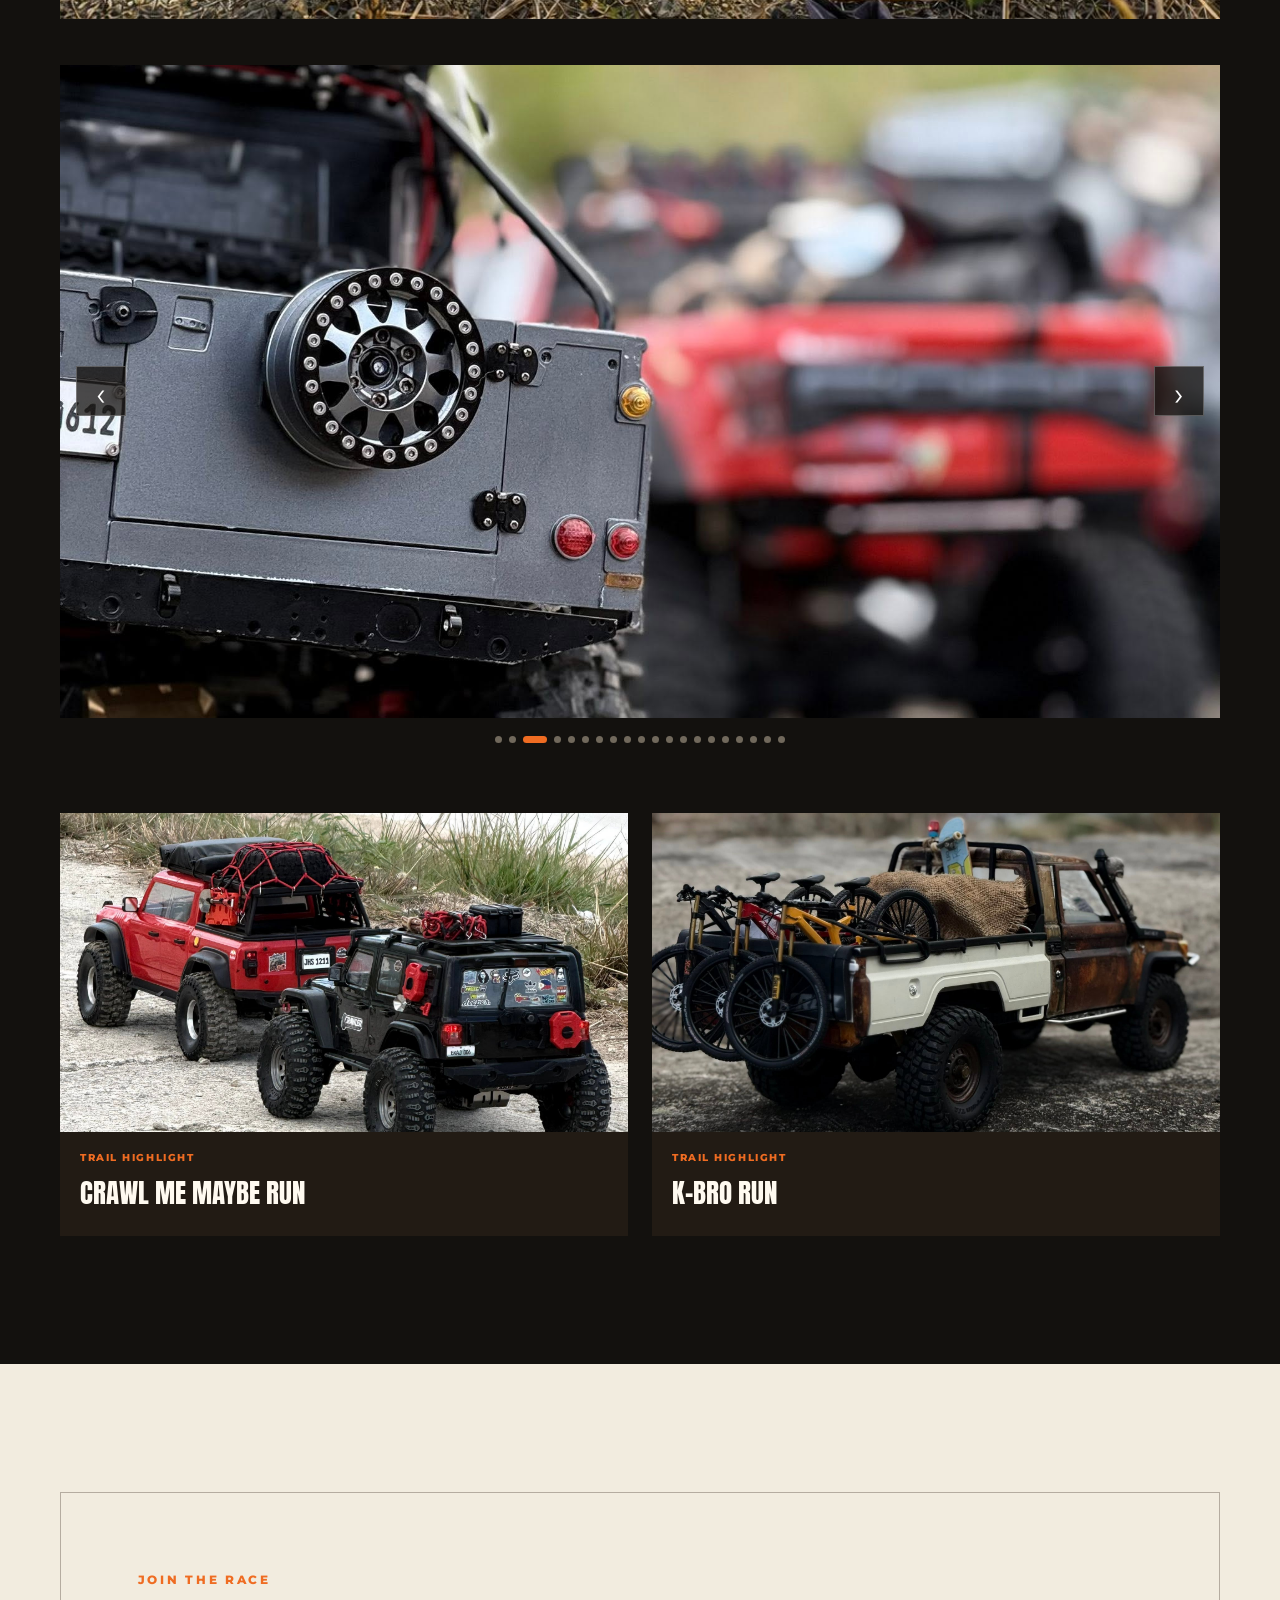
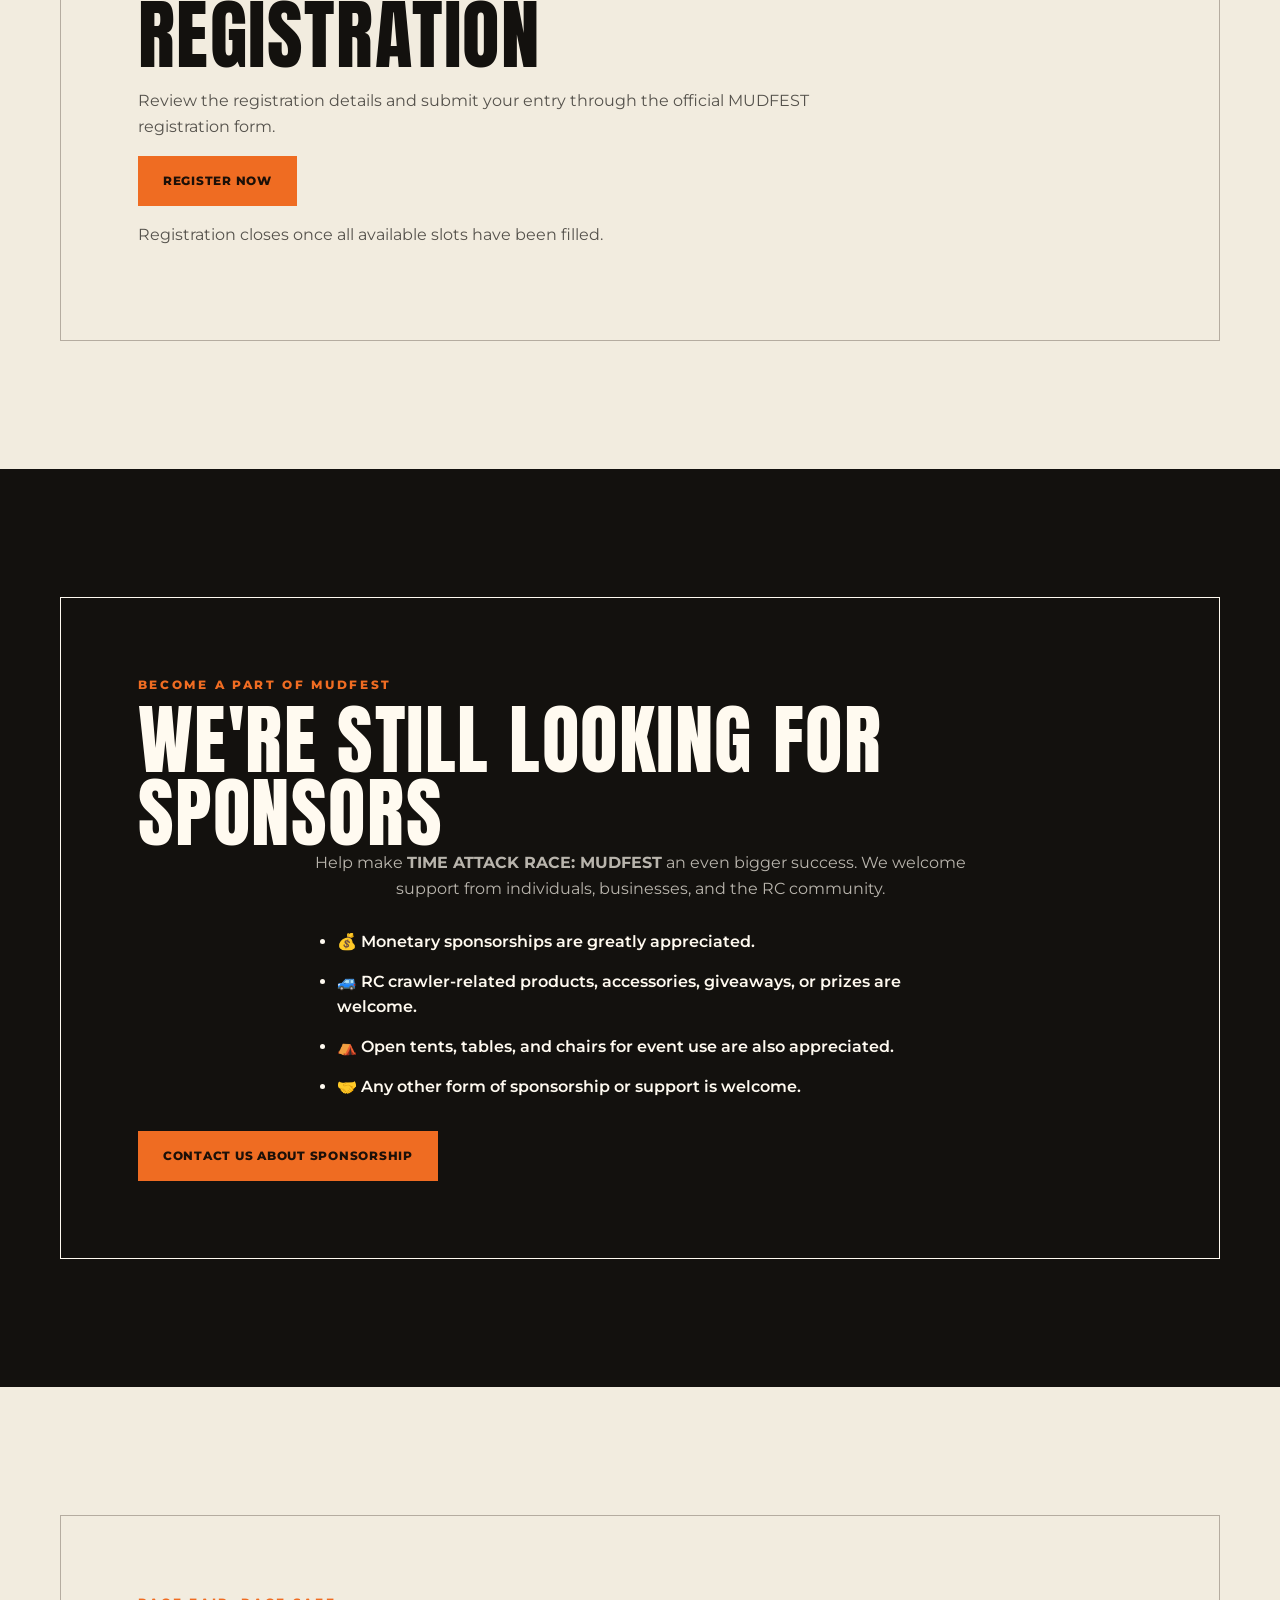
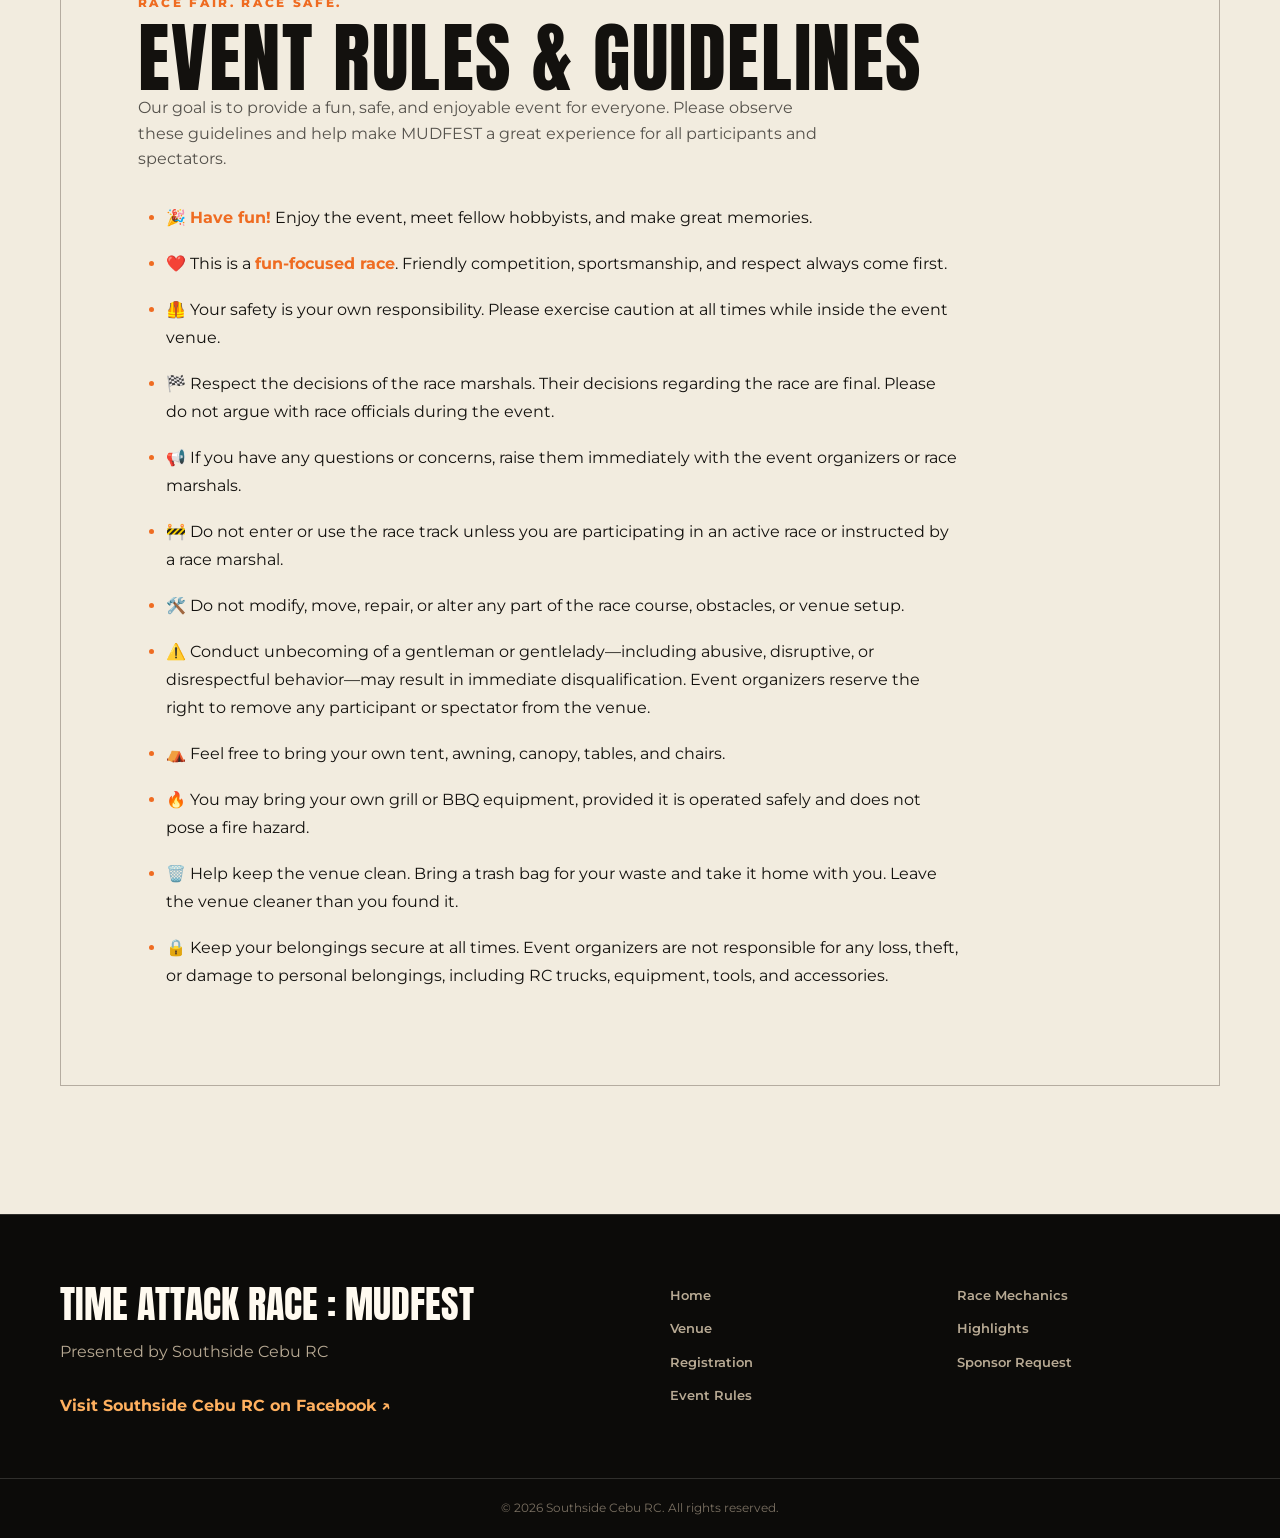
==== commit 698055b6: "Update index.html" ====
--- a/index.html
+++ b/index.html
@@ -129,6 +129,16 @@
 <img alt="URBAN STUDIO" src="sp14.jpeg"/>
 <h3>URBAN STUDIO</h3>
 </article>
+<article class="sponsor-card">
+<img alt="DR. YEE ADULT AND FAMILY MEDICAL CLINIC" src="sp15.jpg"/>
+<h3>DR. YEE ADULT AND FAMILY MEDICAL CLINIC</h3>
+</article>
+<article class="sponsor-card">
+<img alt="BACUS AIRCON AND REFRIGERATION SERVICES" src="sp16.jpeg"/>
+<h3>BACUS AIRCON AND REFRIGERATION SERVICES</h3>
+</article>
+
+
 </div>
 </div>
 </section>
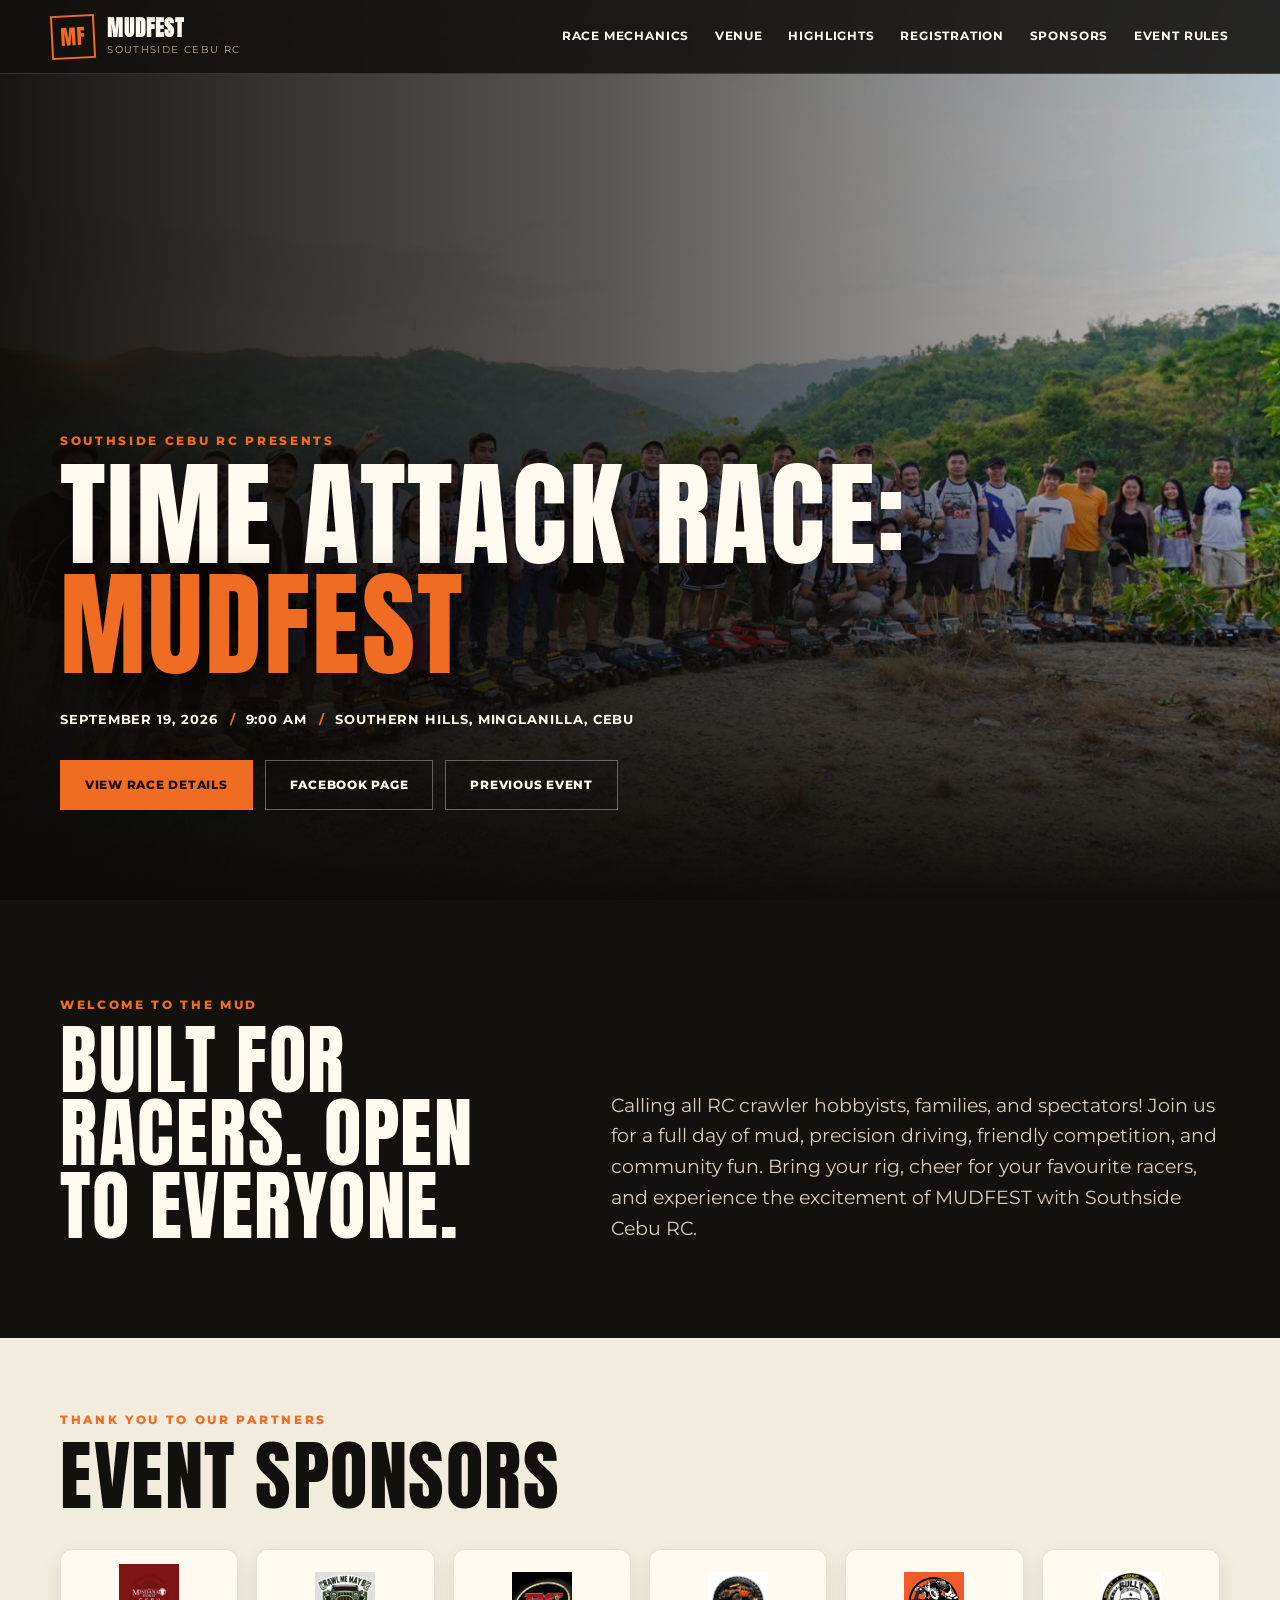
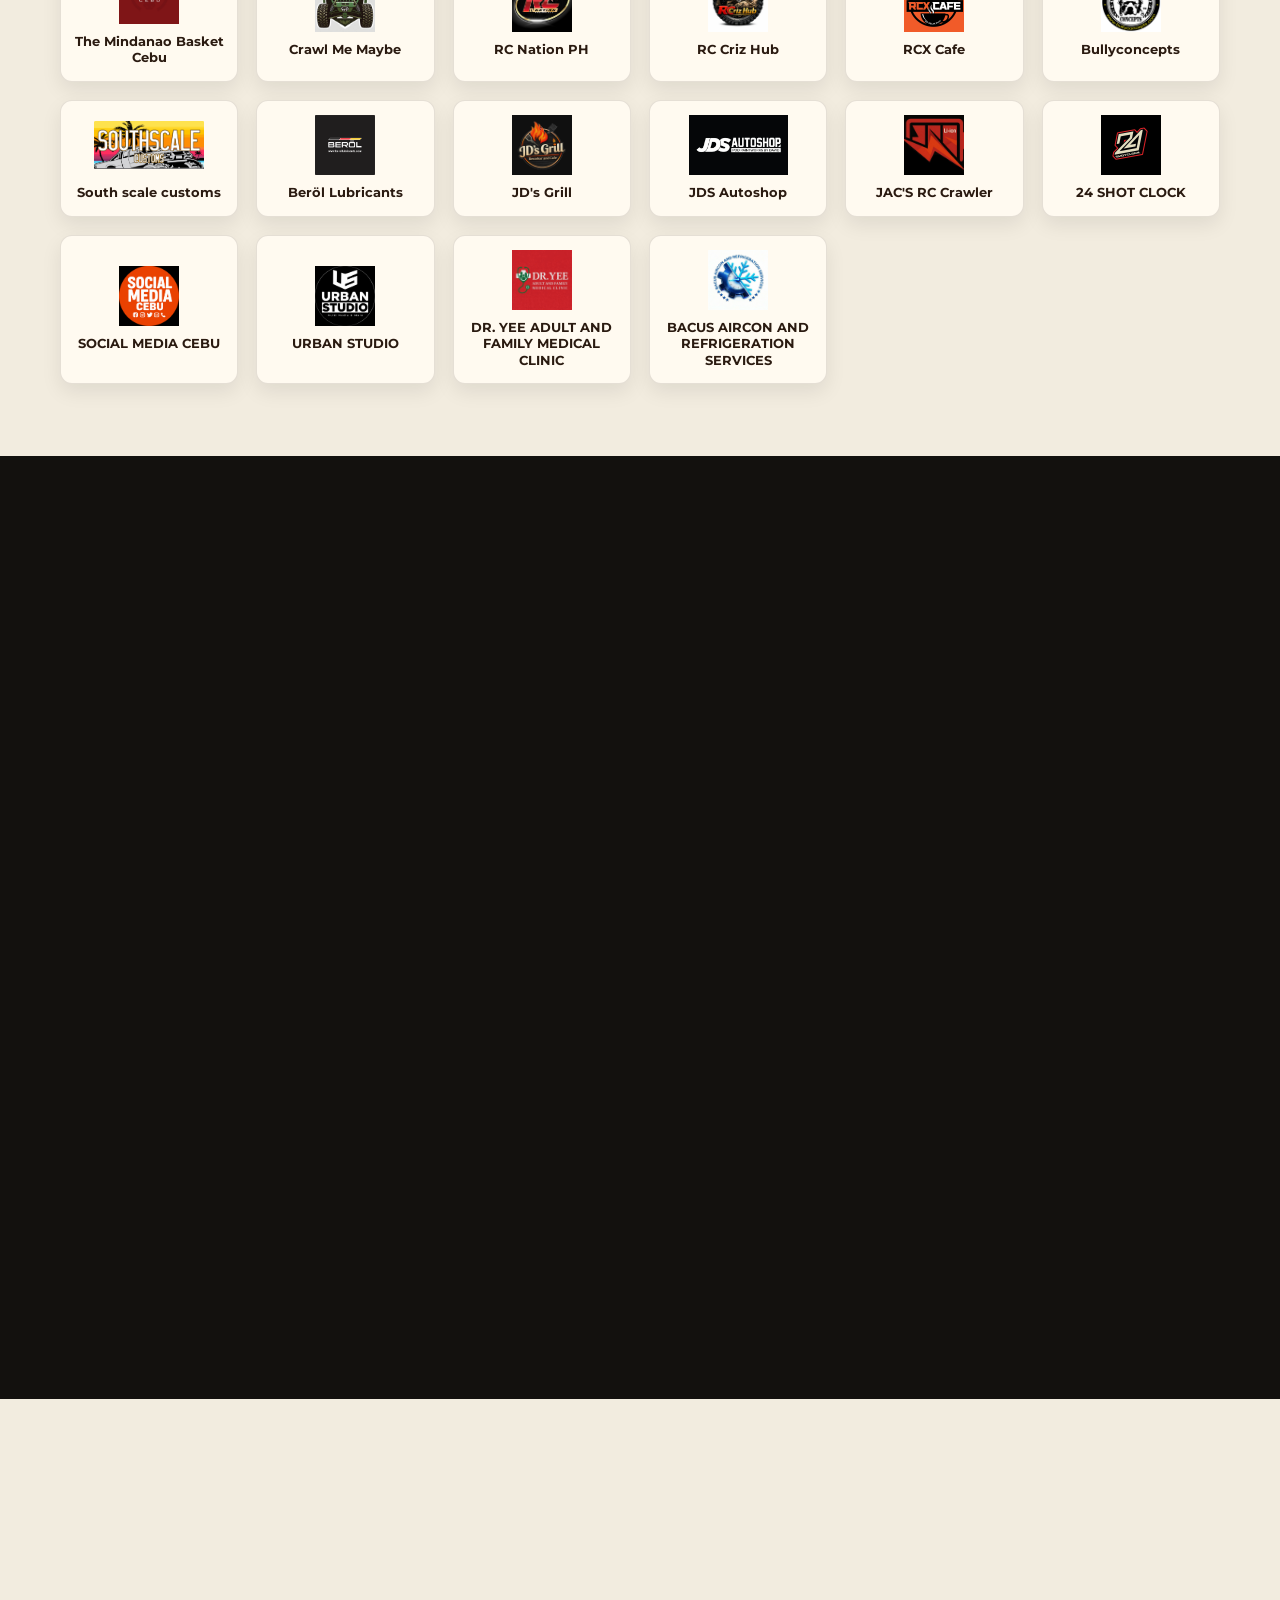
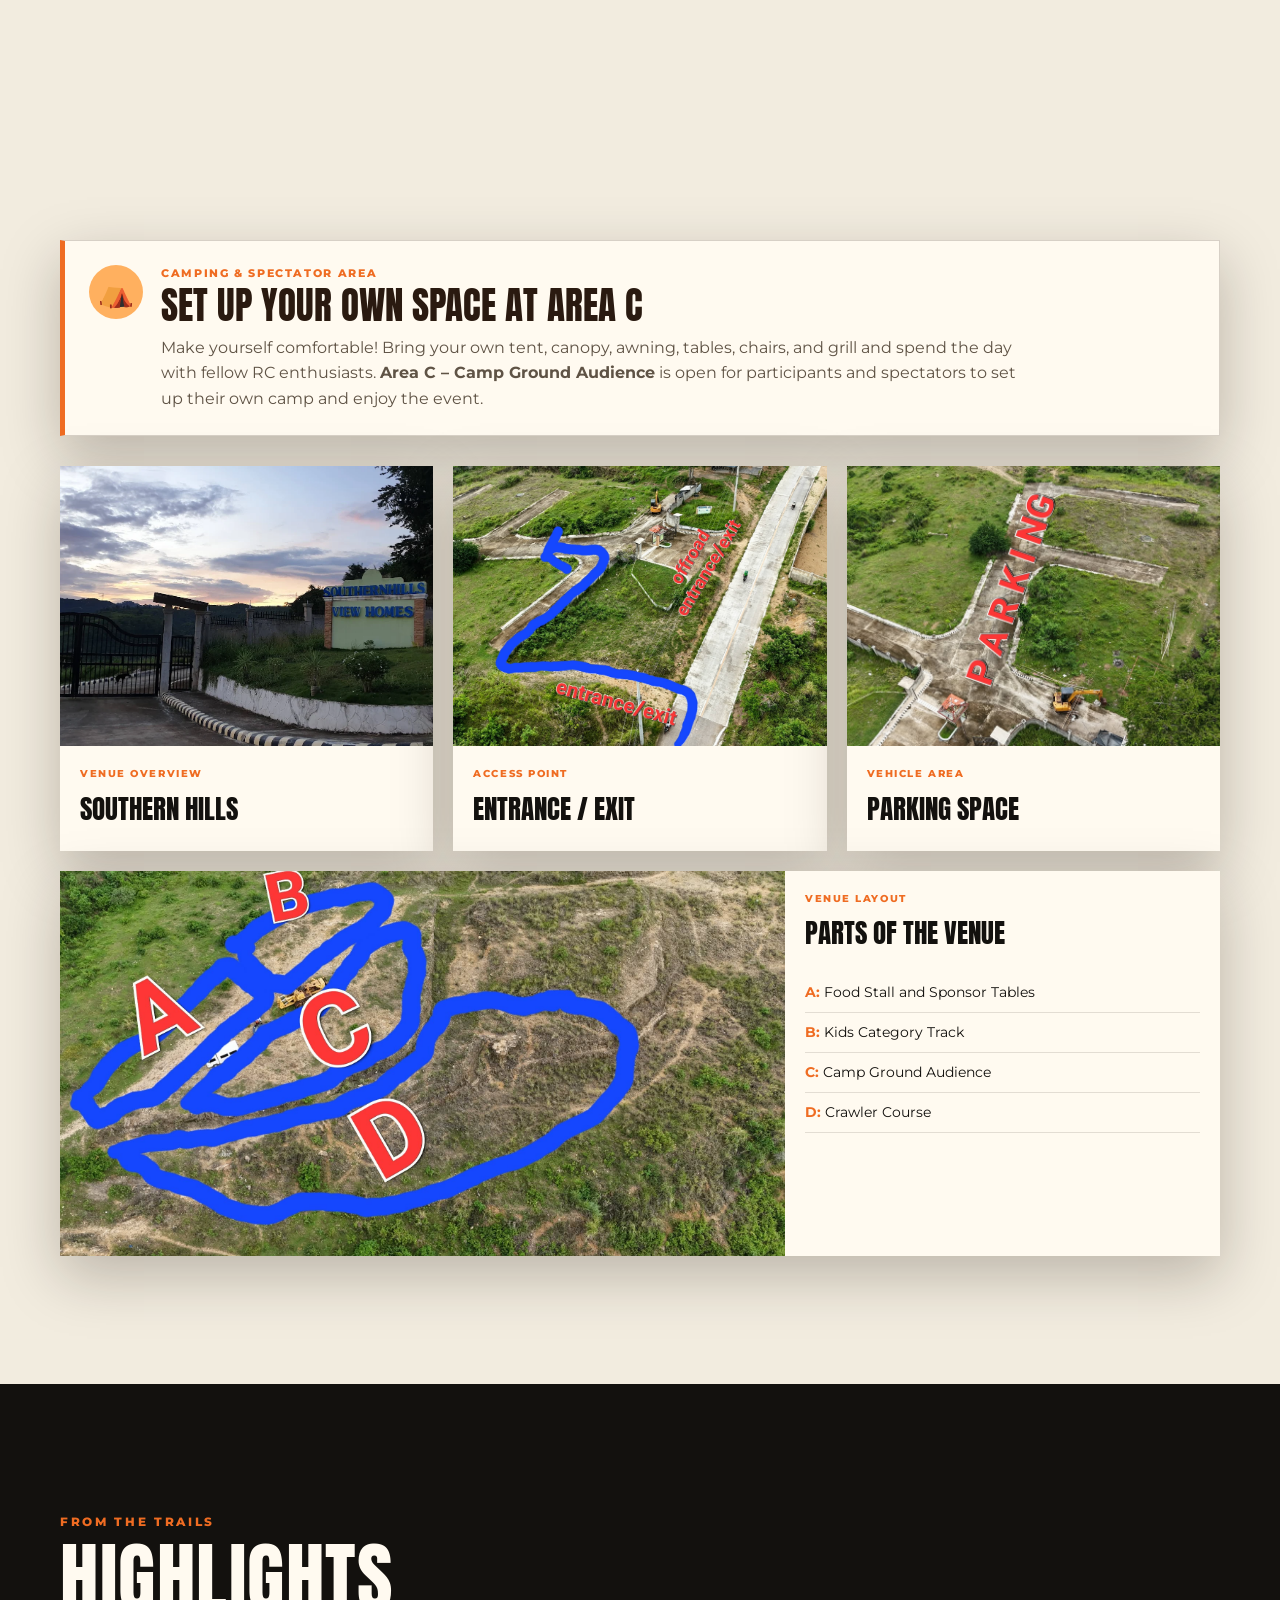
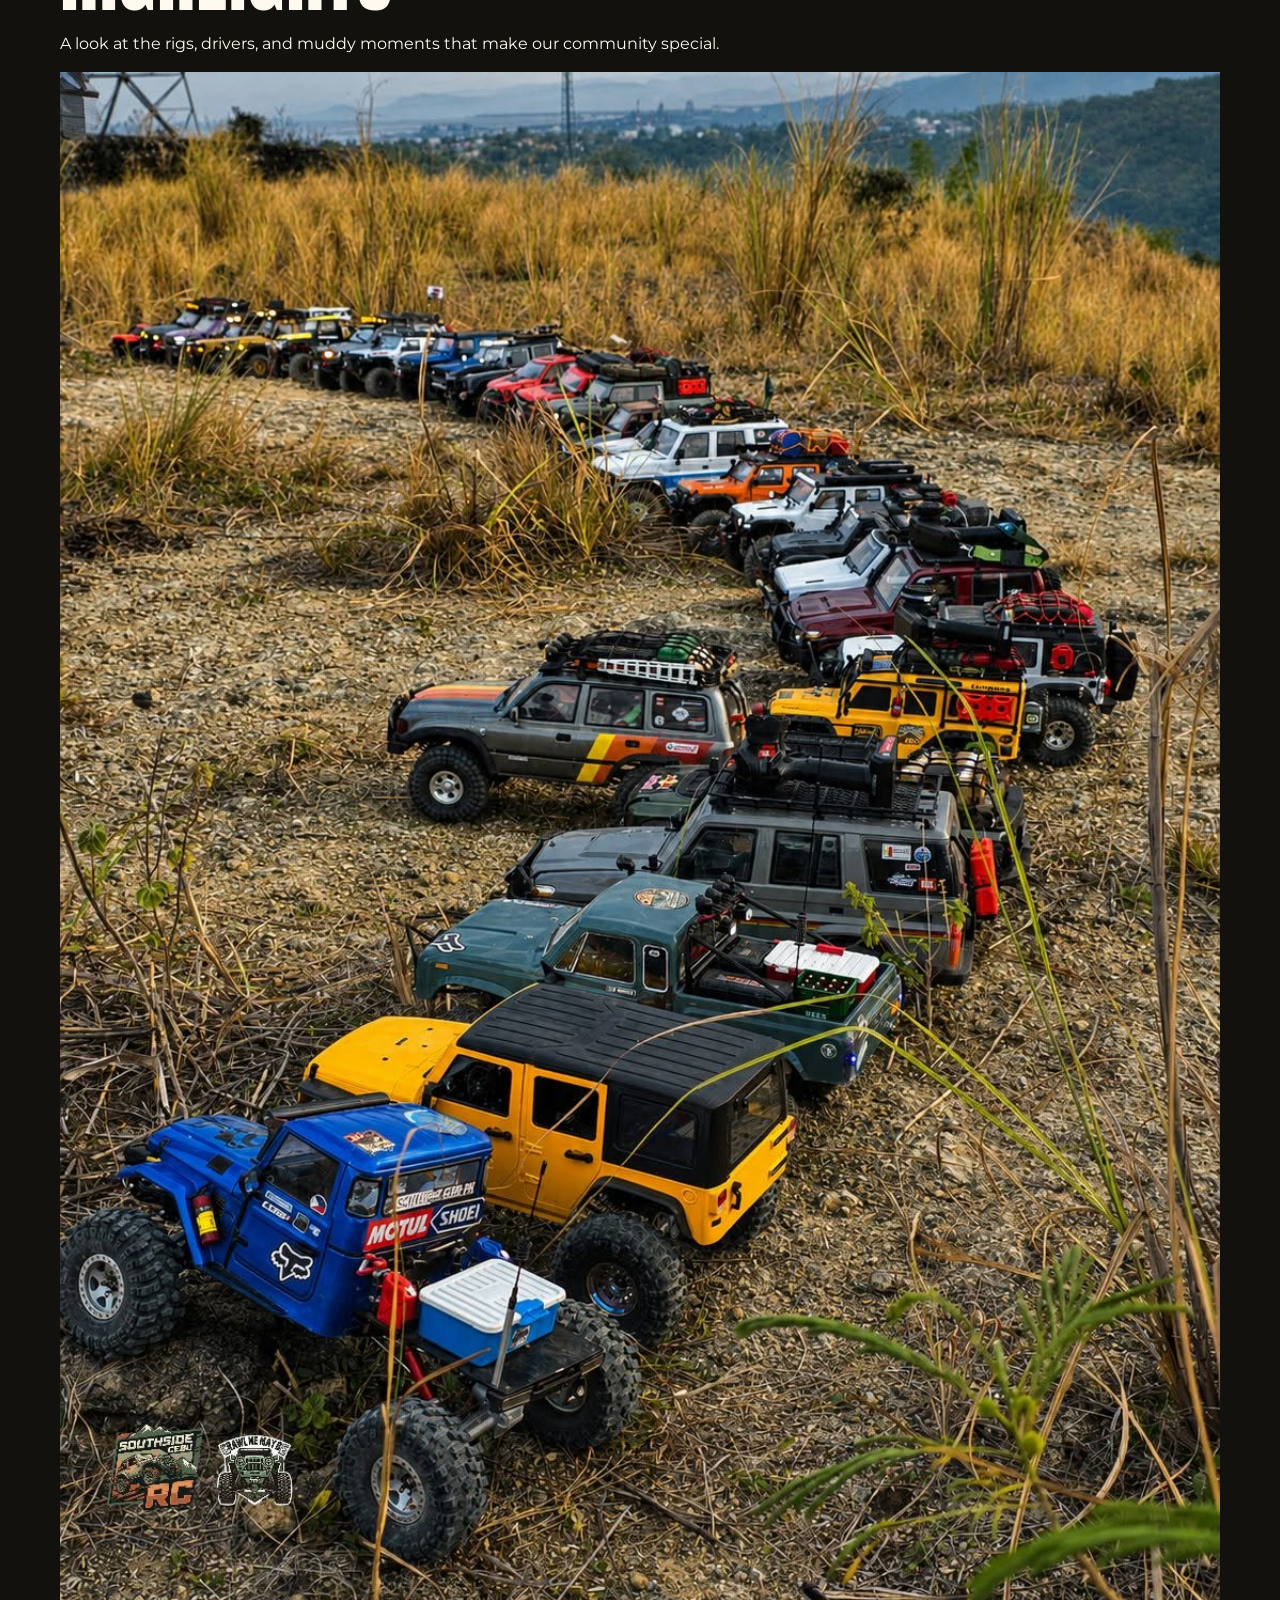
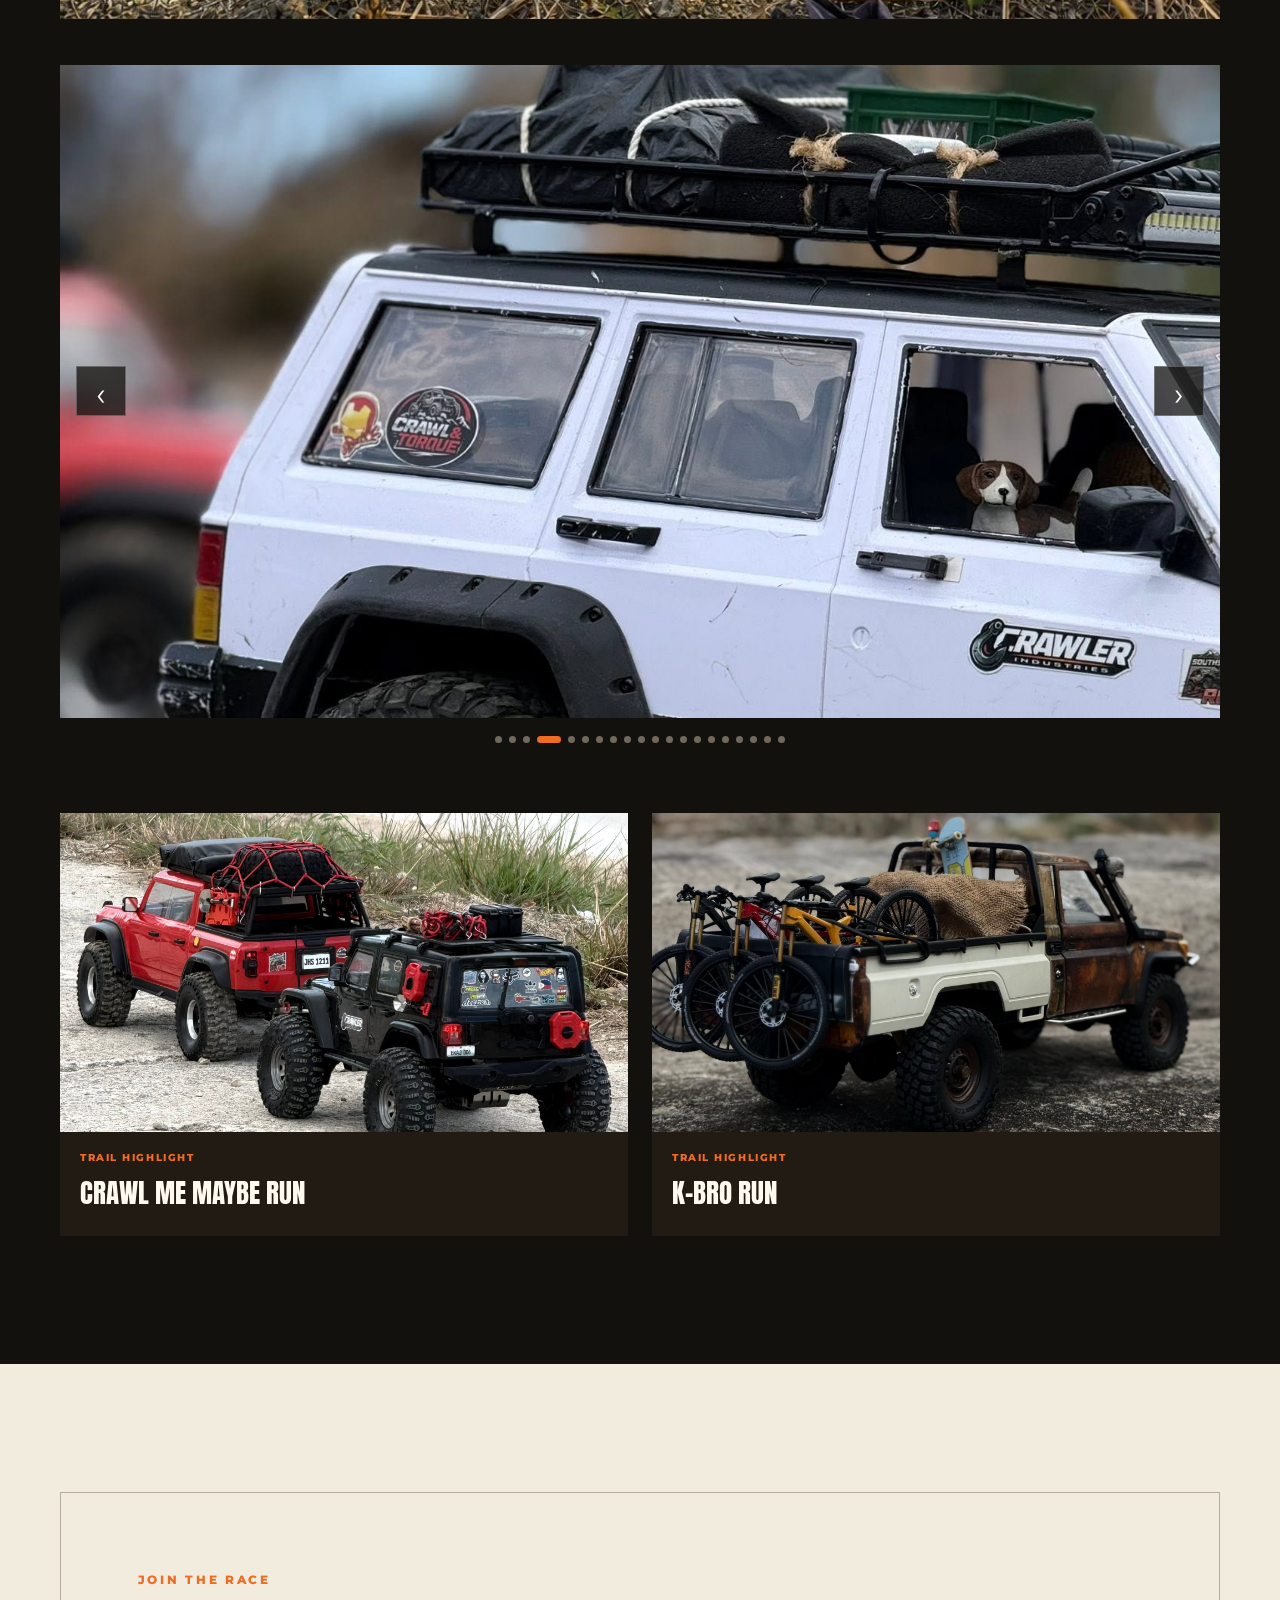
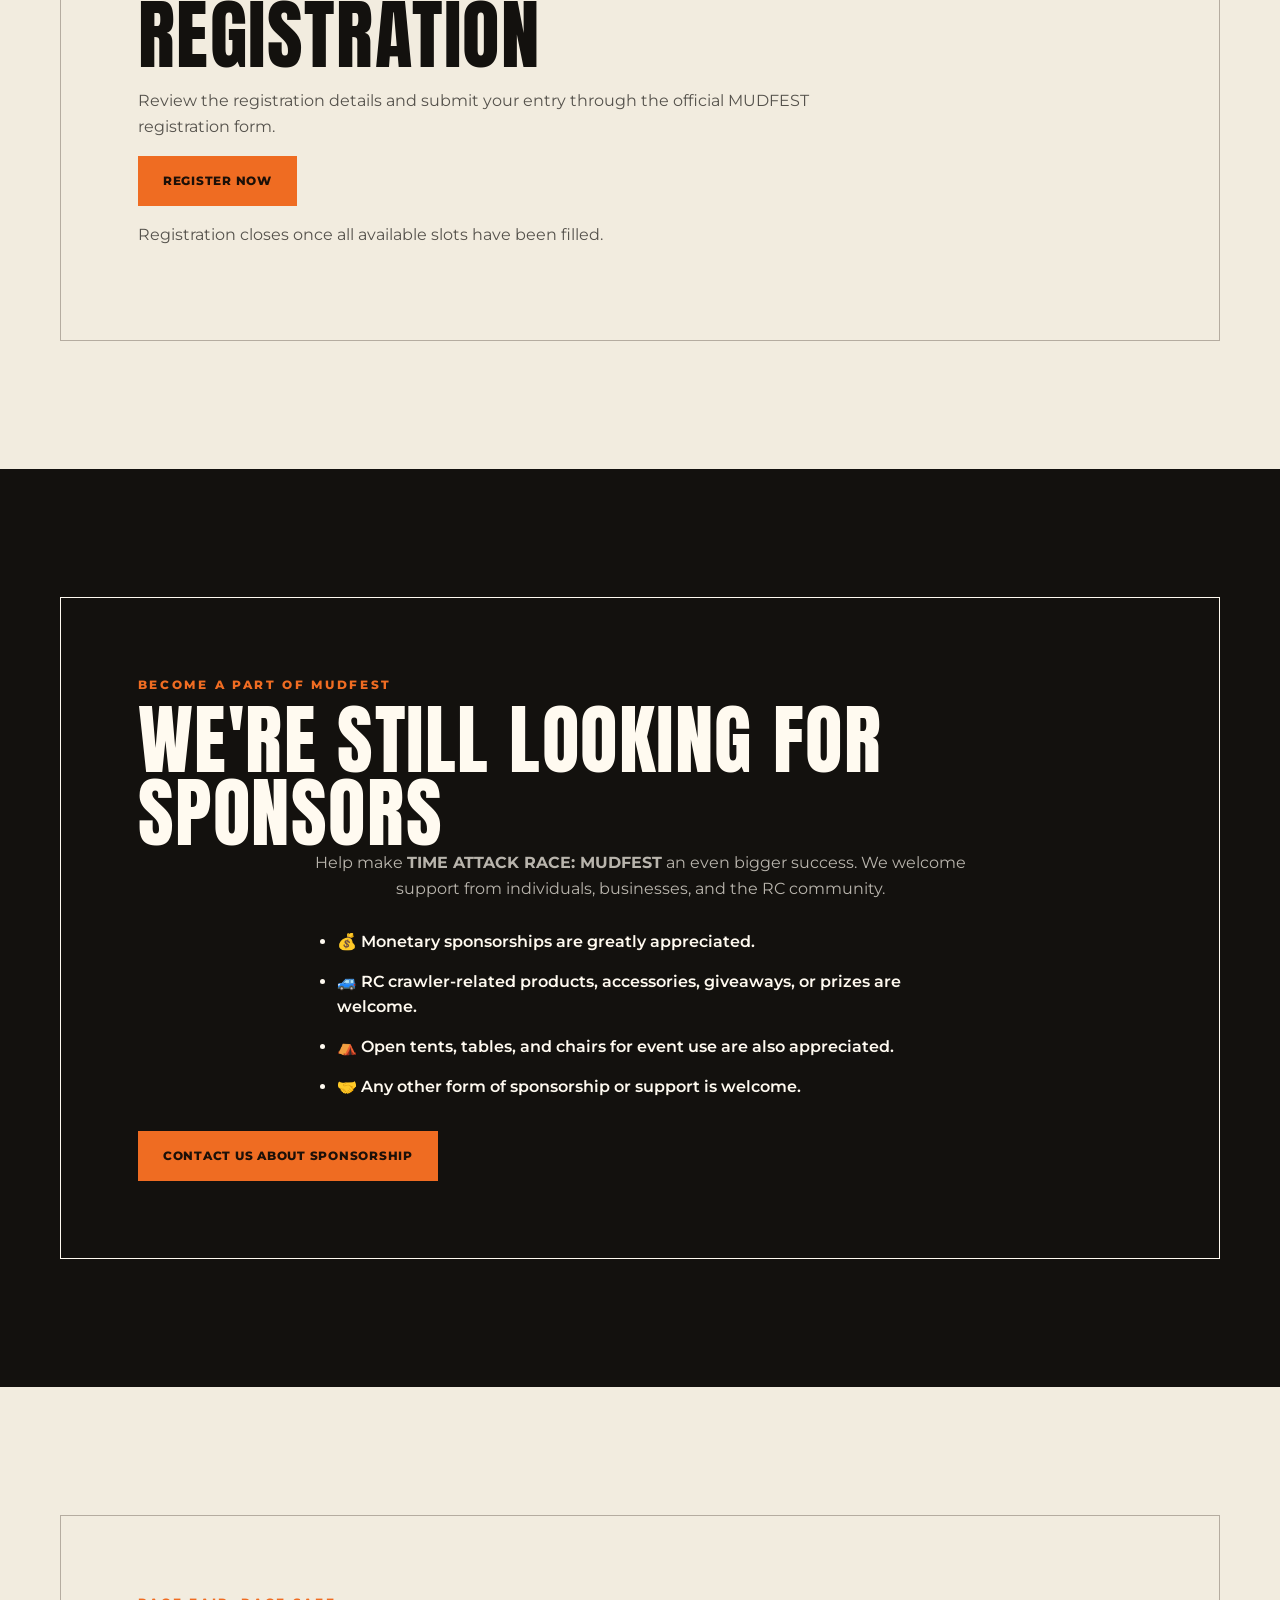
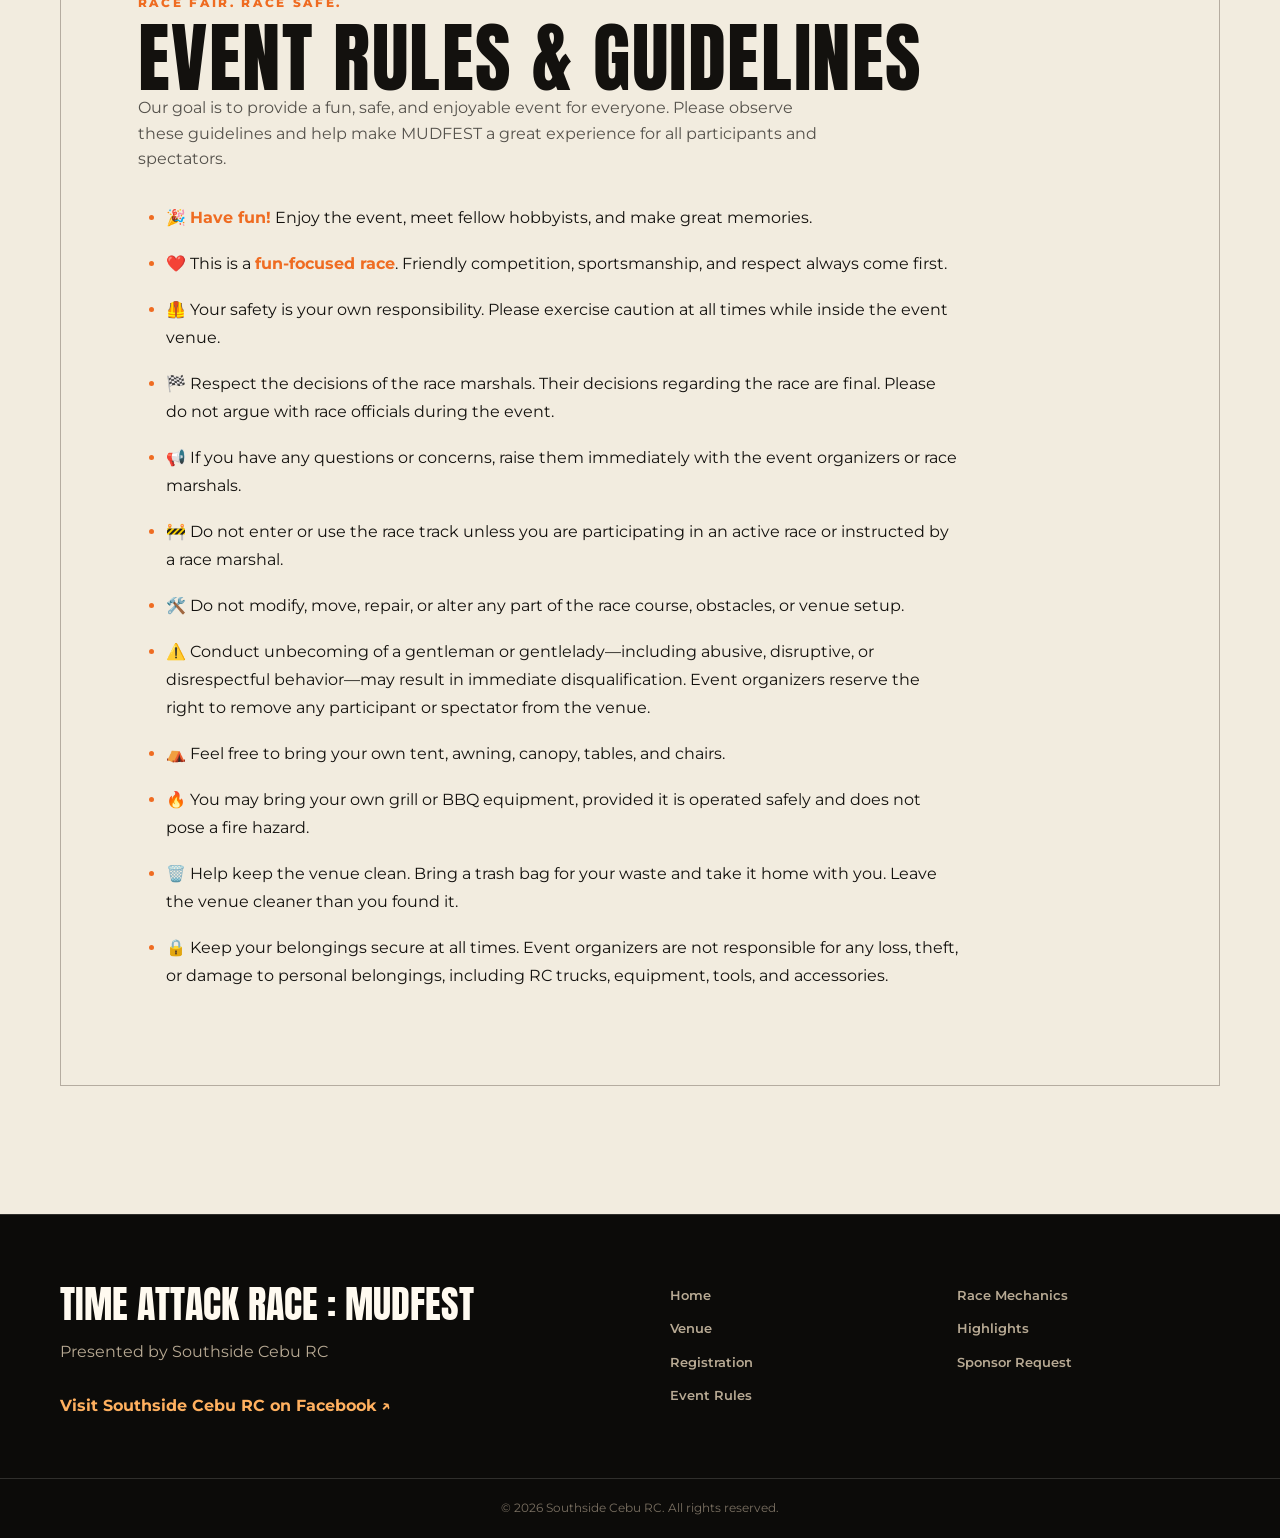
==== commit 5d2aaf98: "Update index.html" ====
--- a/index.html
+++ b/index.html
@@ -508,7 +508,7 @@
 <li>1.9" wheels only.</li>
 <li>Maximum wheelbase: 355 mm.</li>
 <li>Hardbody or Lexan body.</li>
-<li>No scale points required.</li>
+<li>Scale points may be counted.</li>
 <li>Vehicle must pass technical inspection.</li>
 </ul>
 </section>
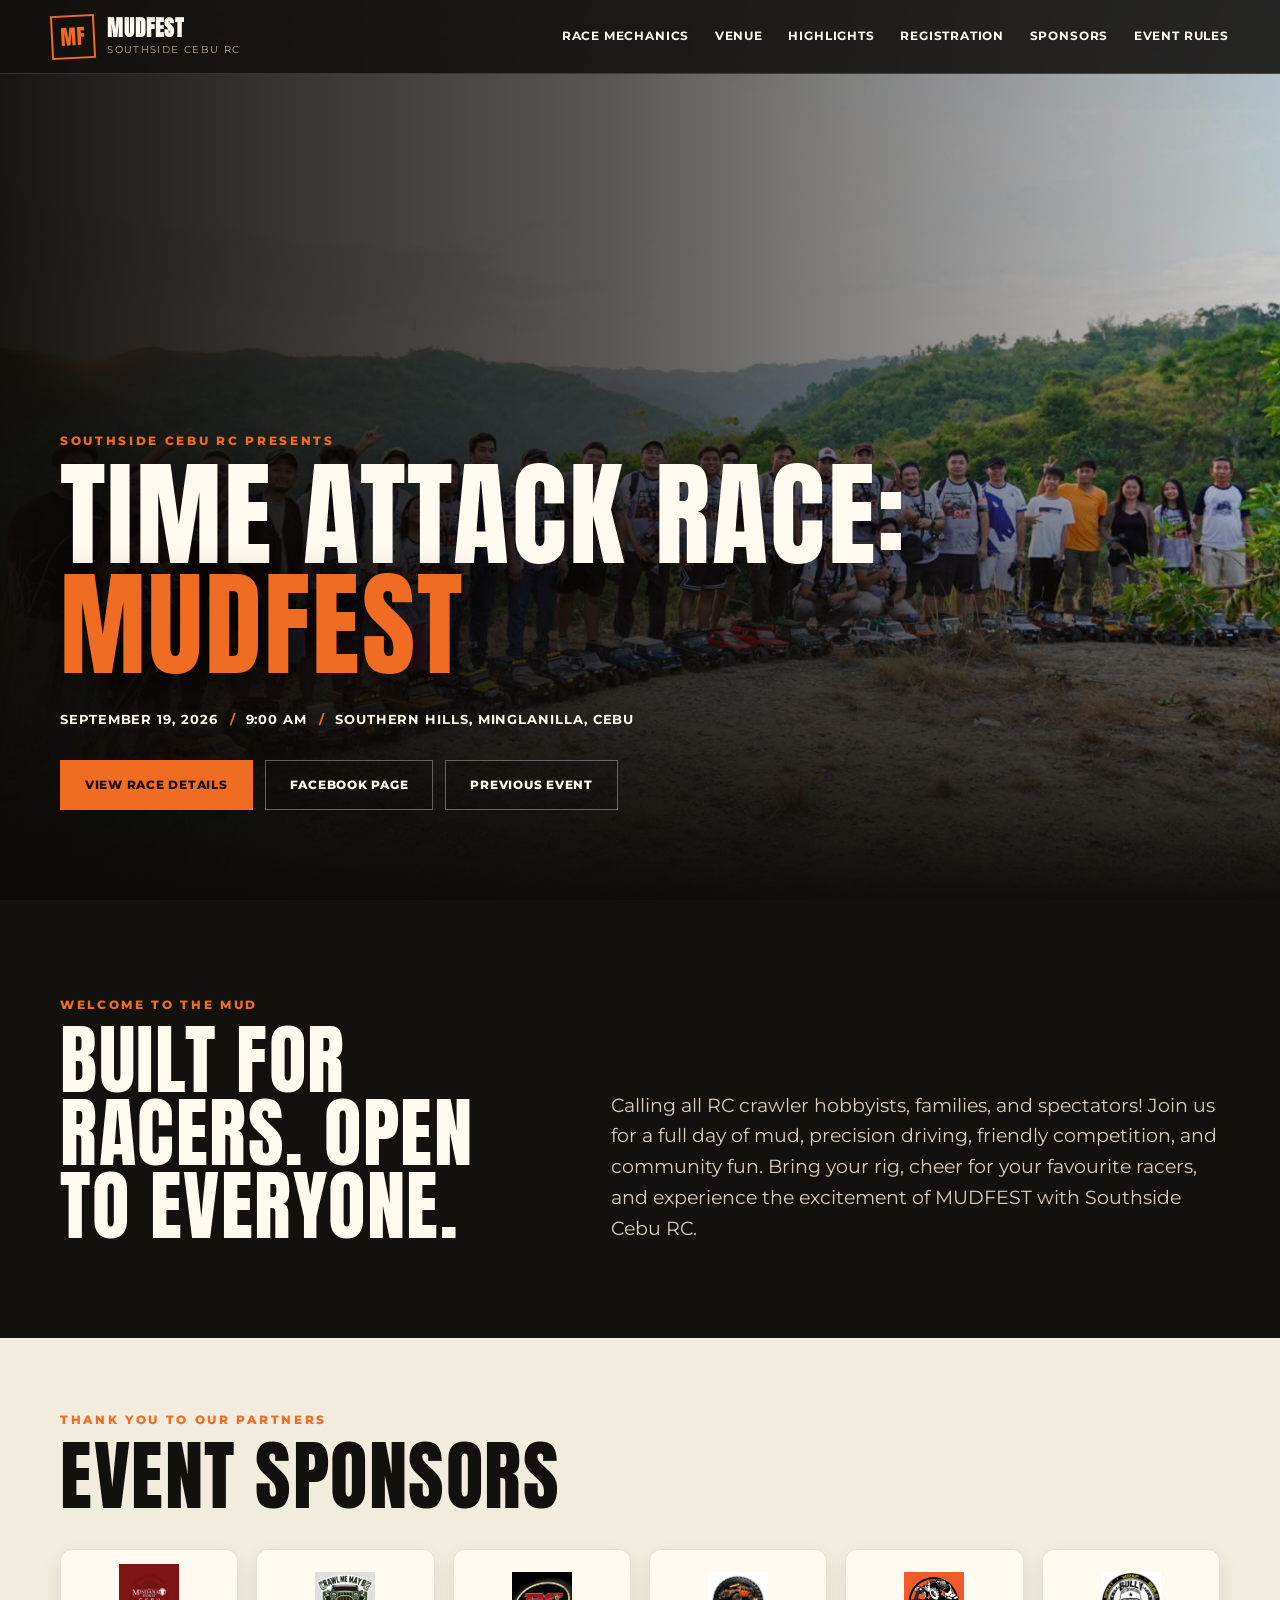
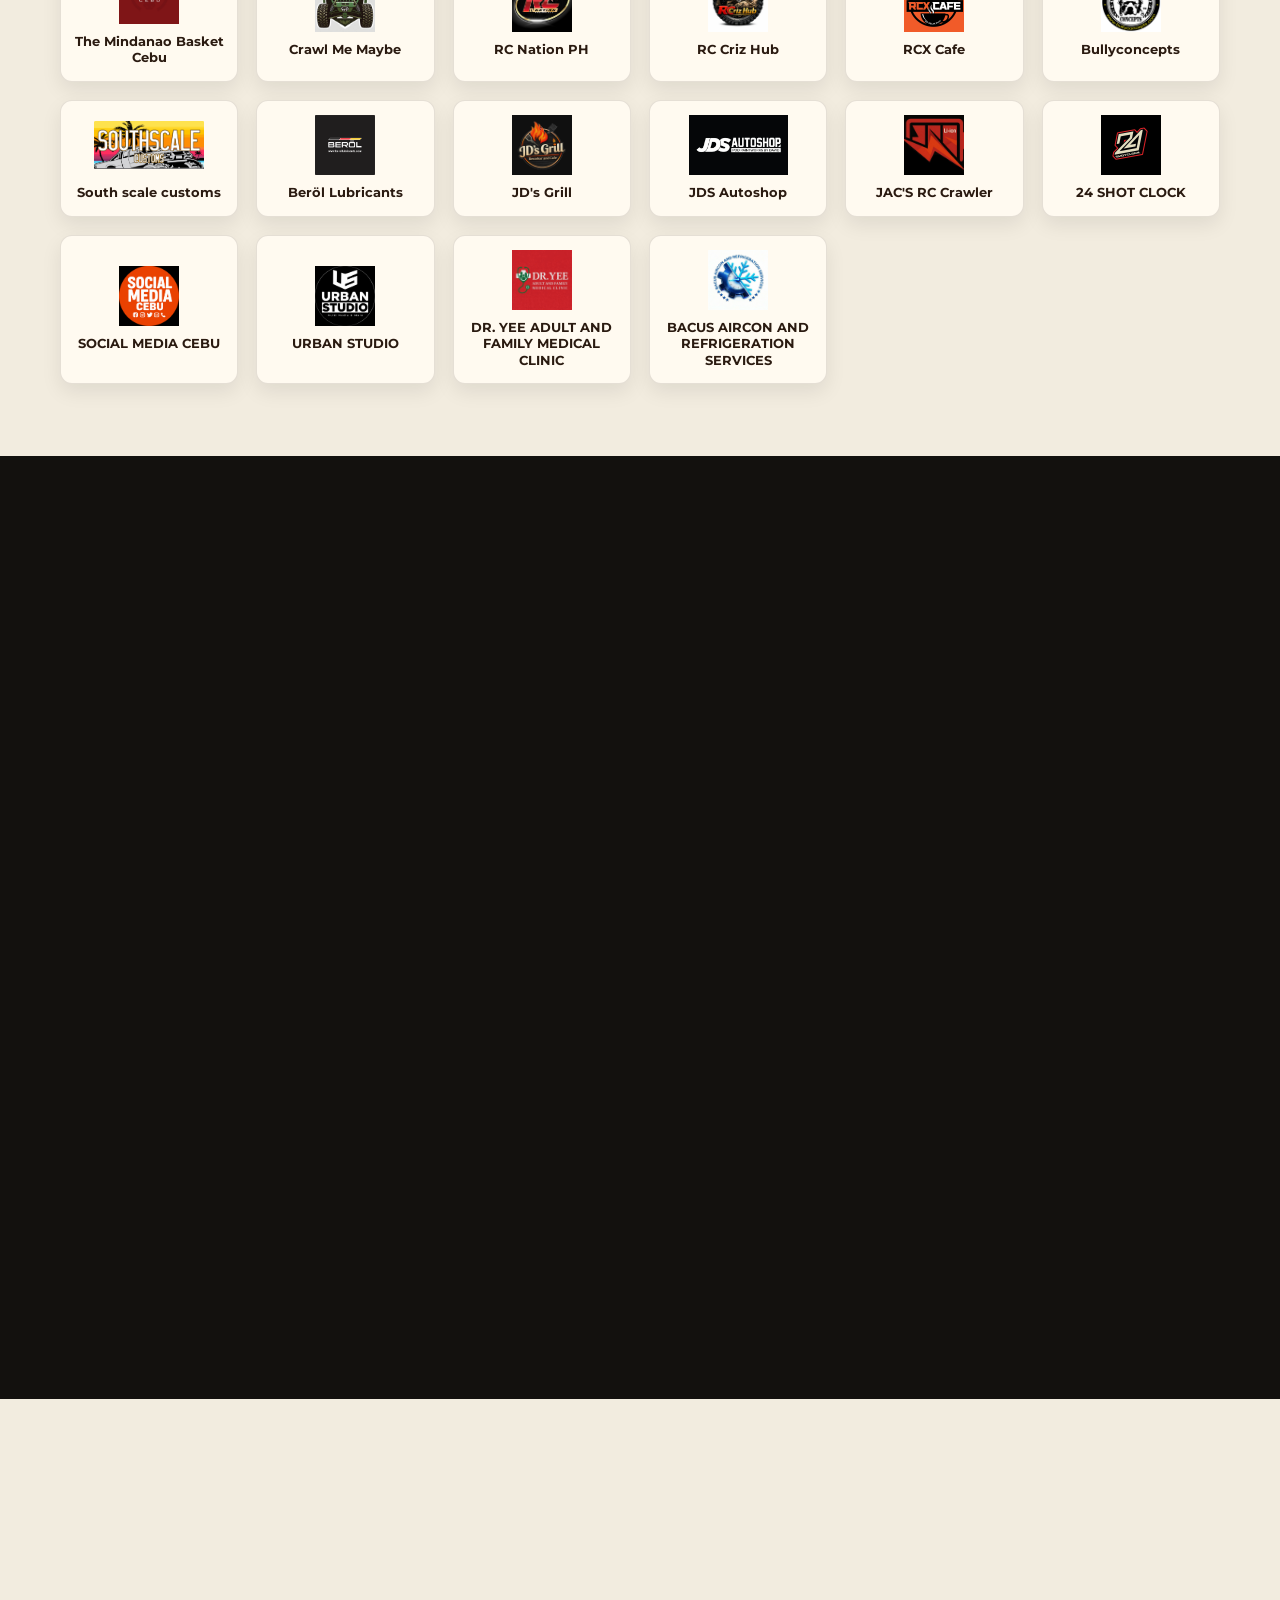
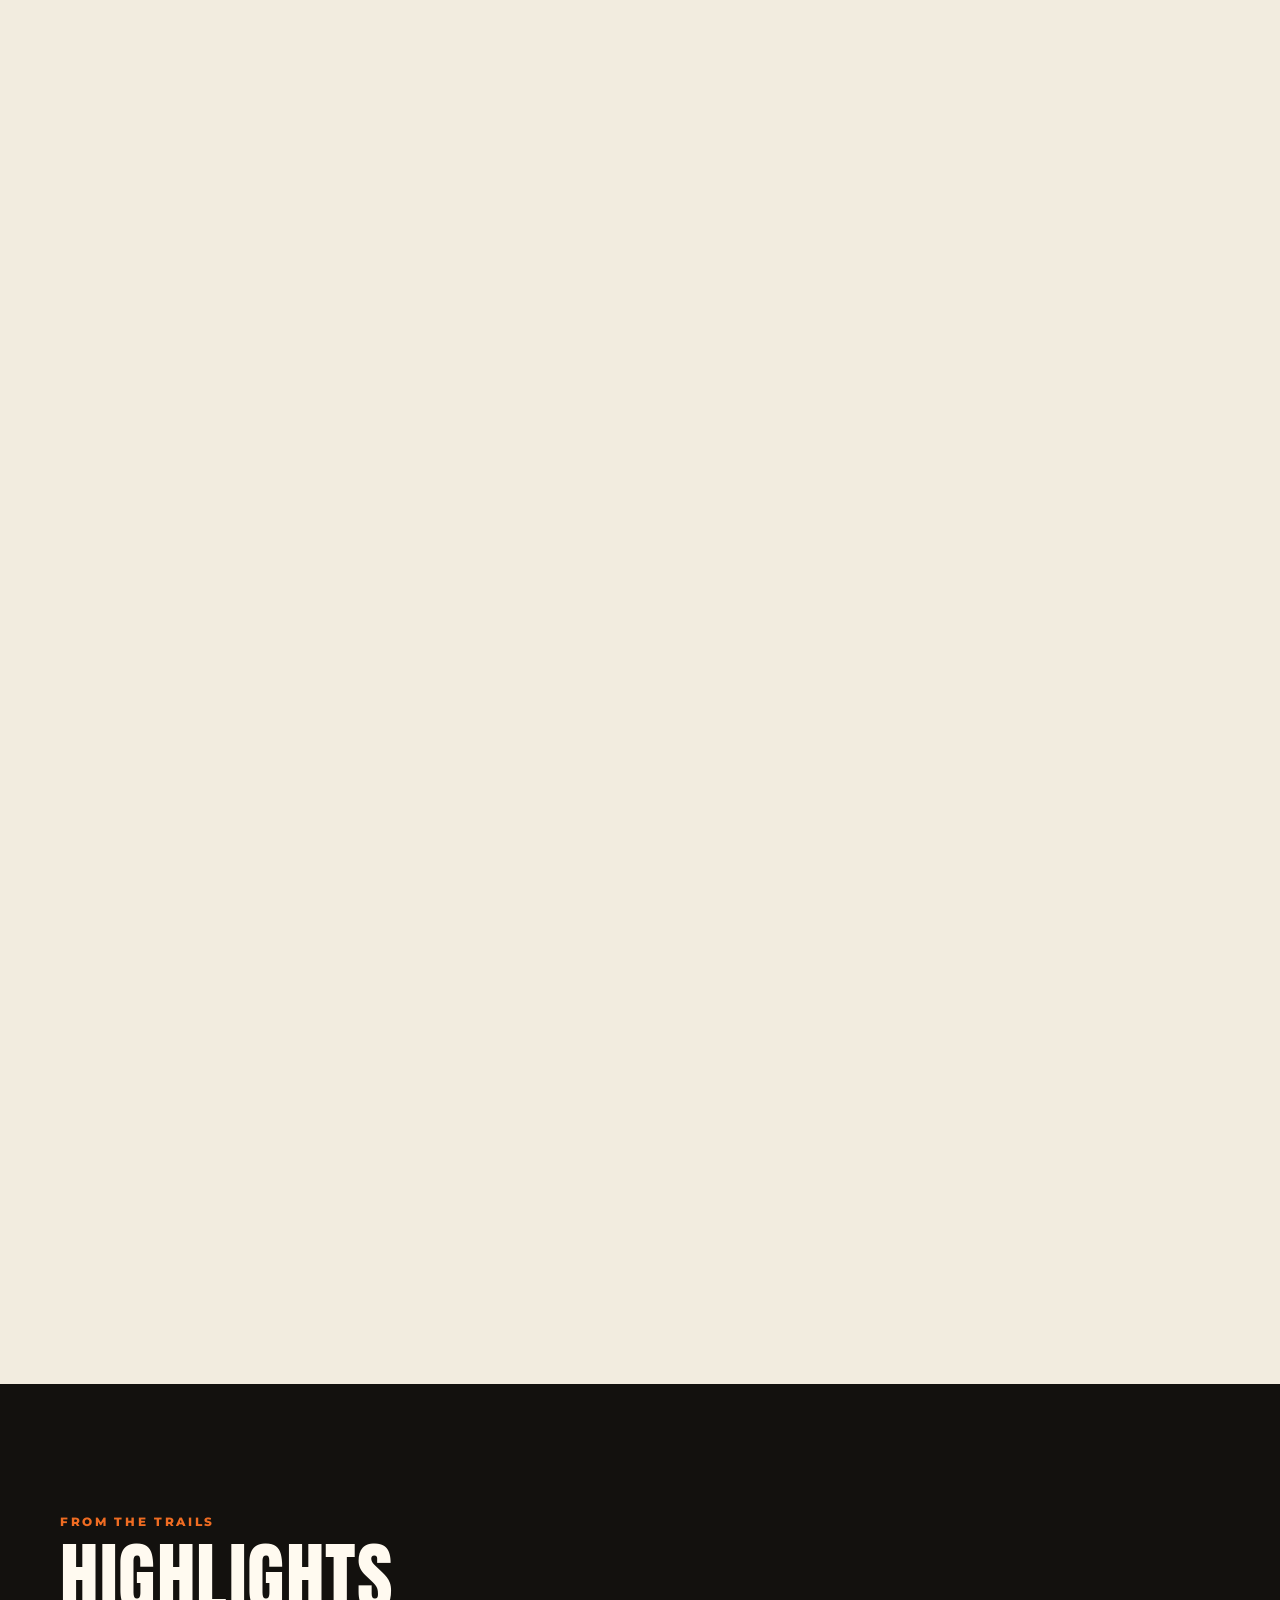
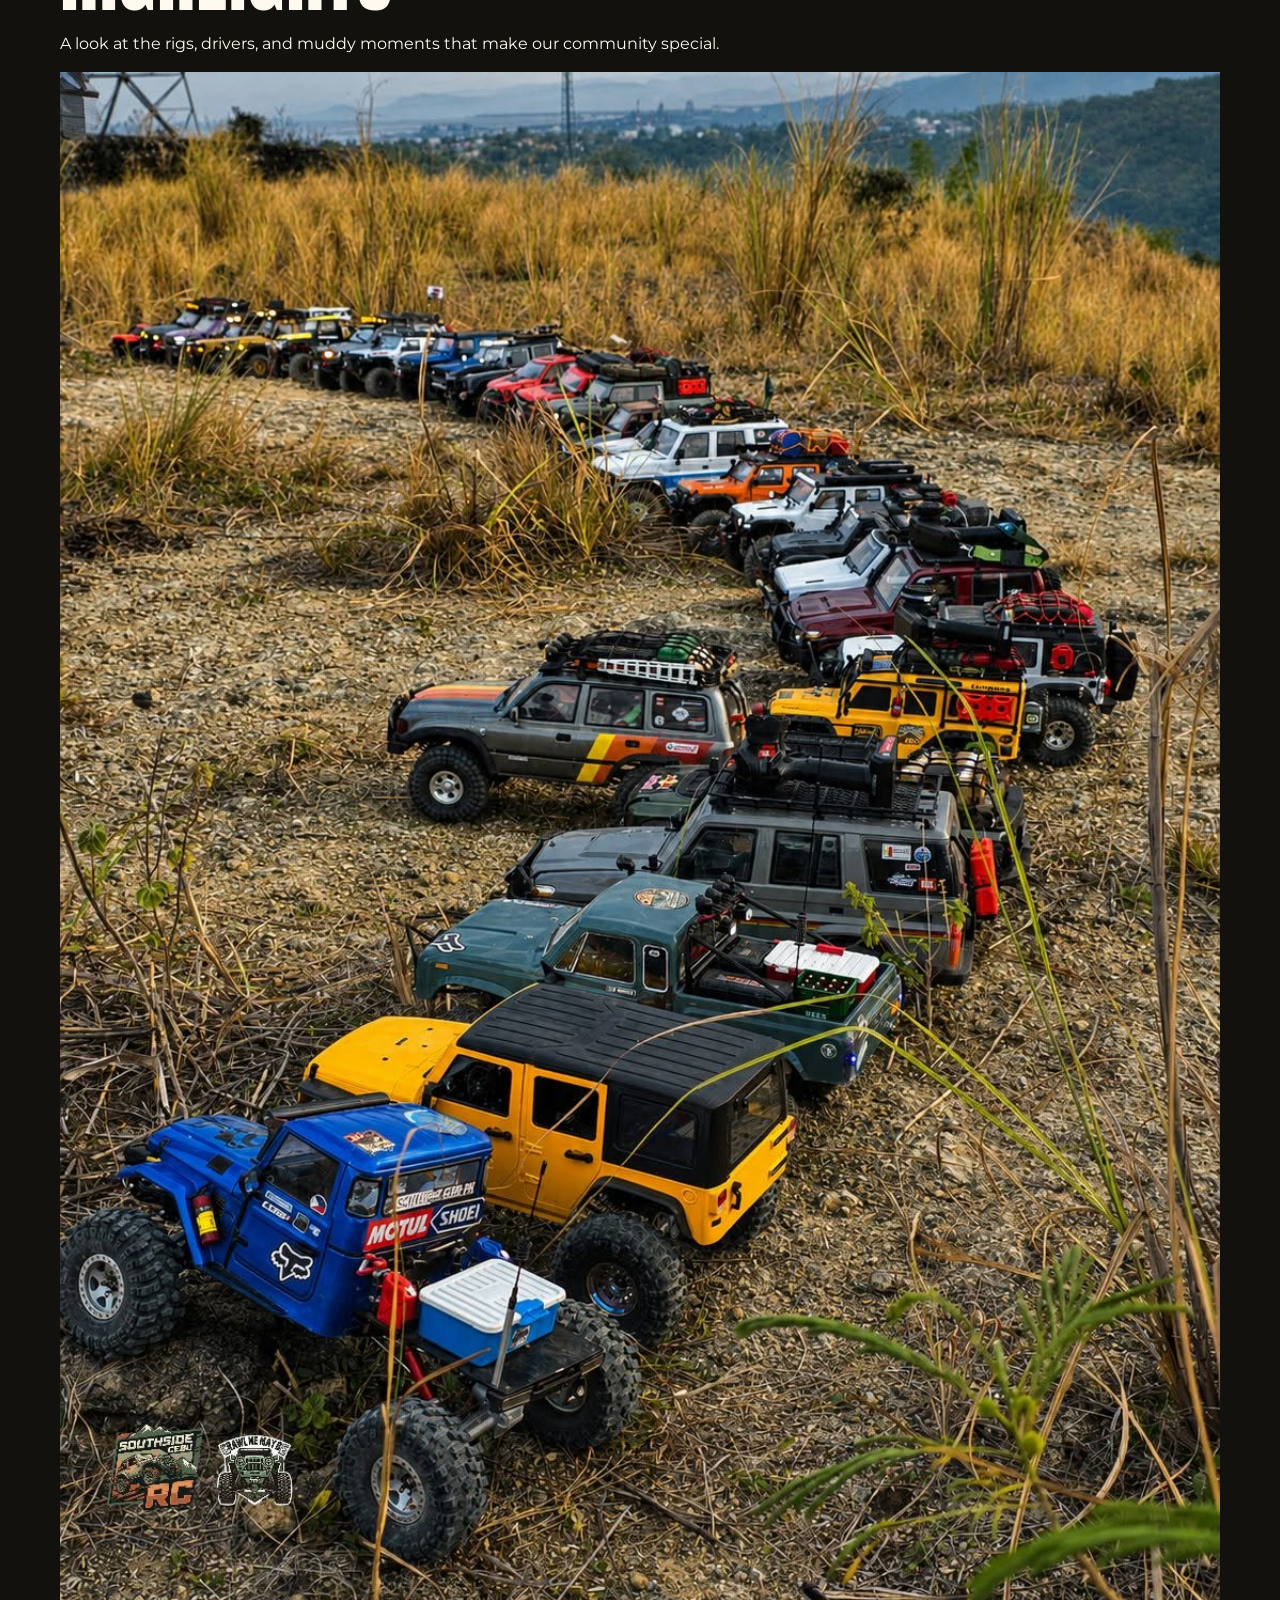
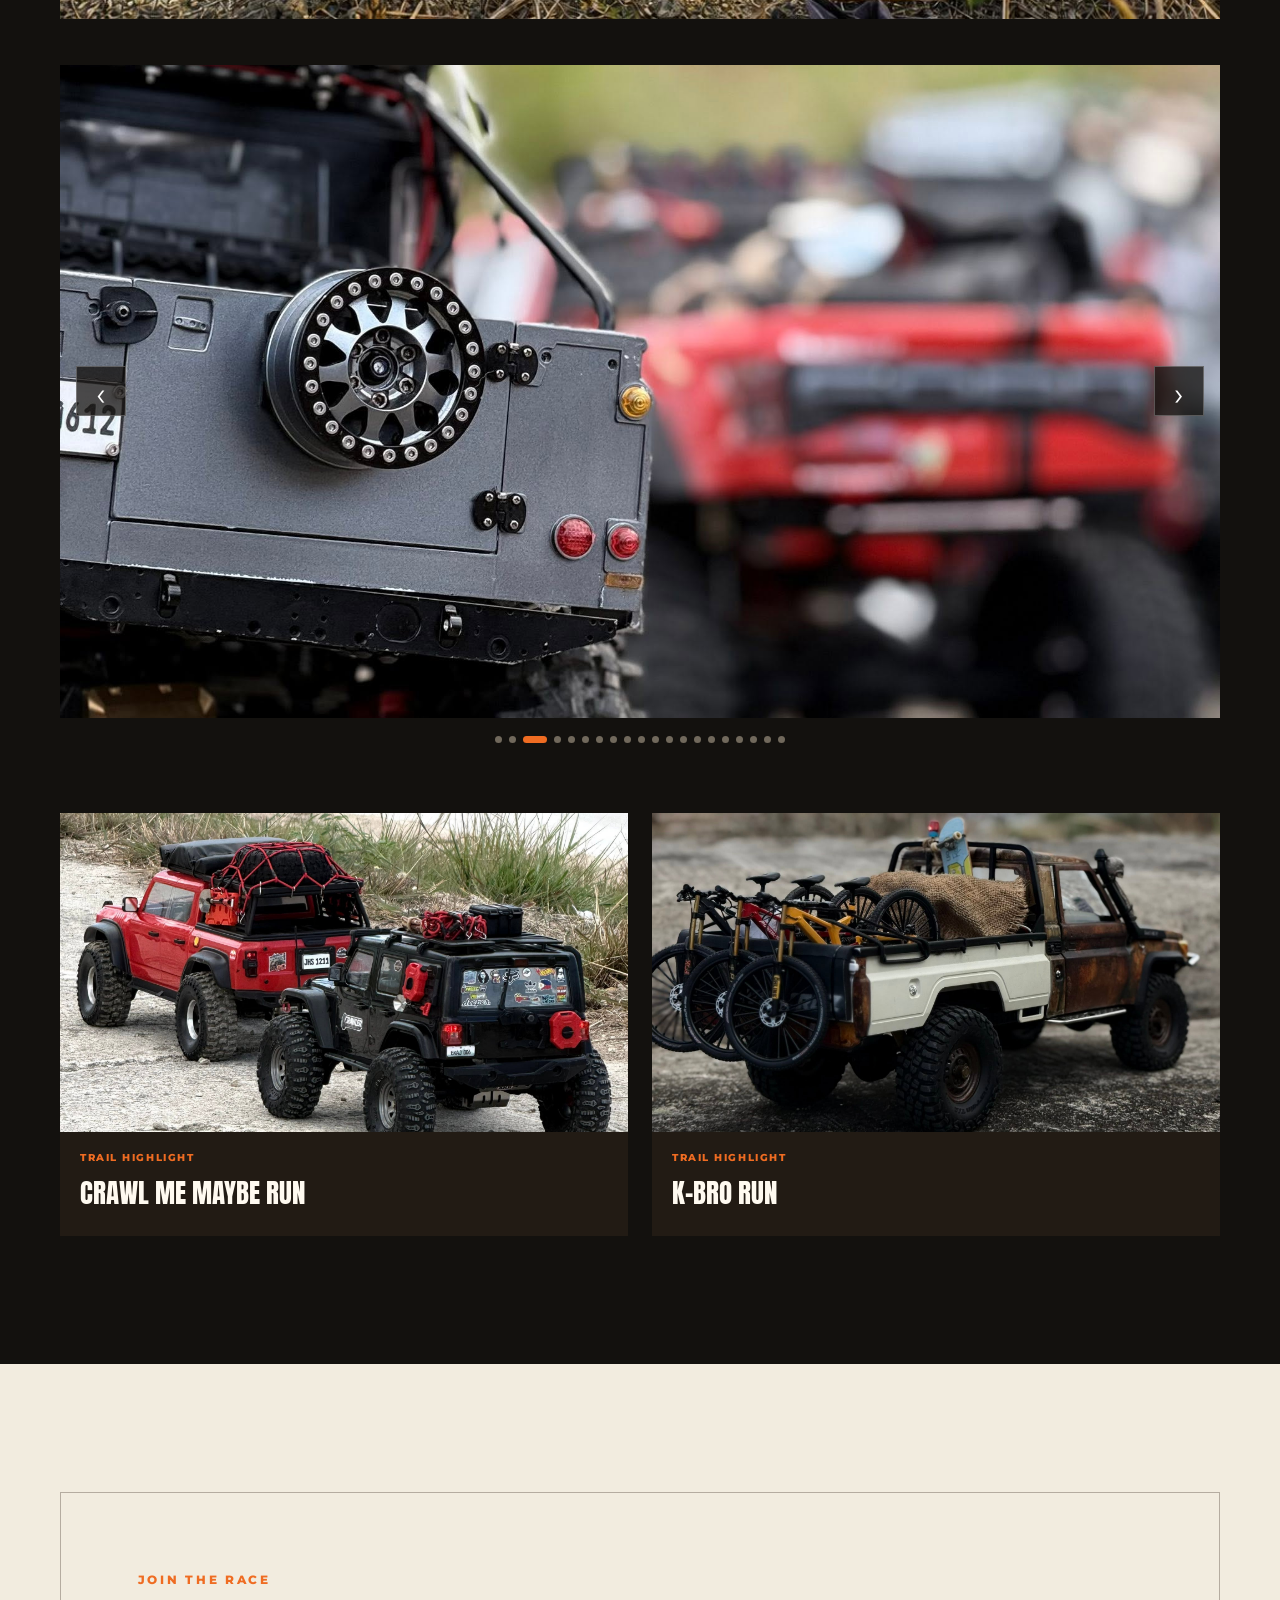
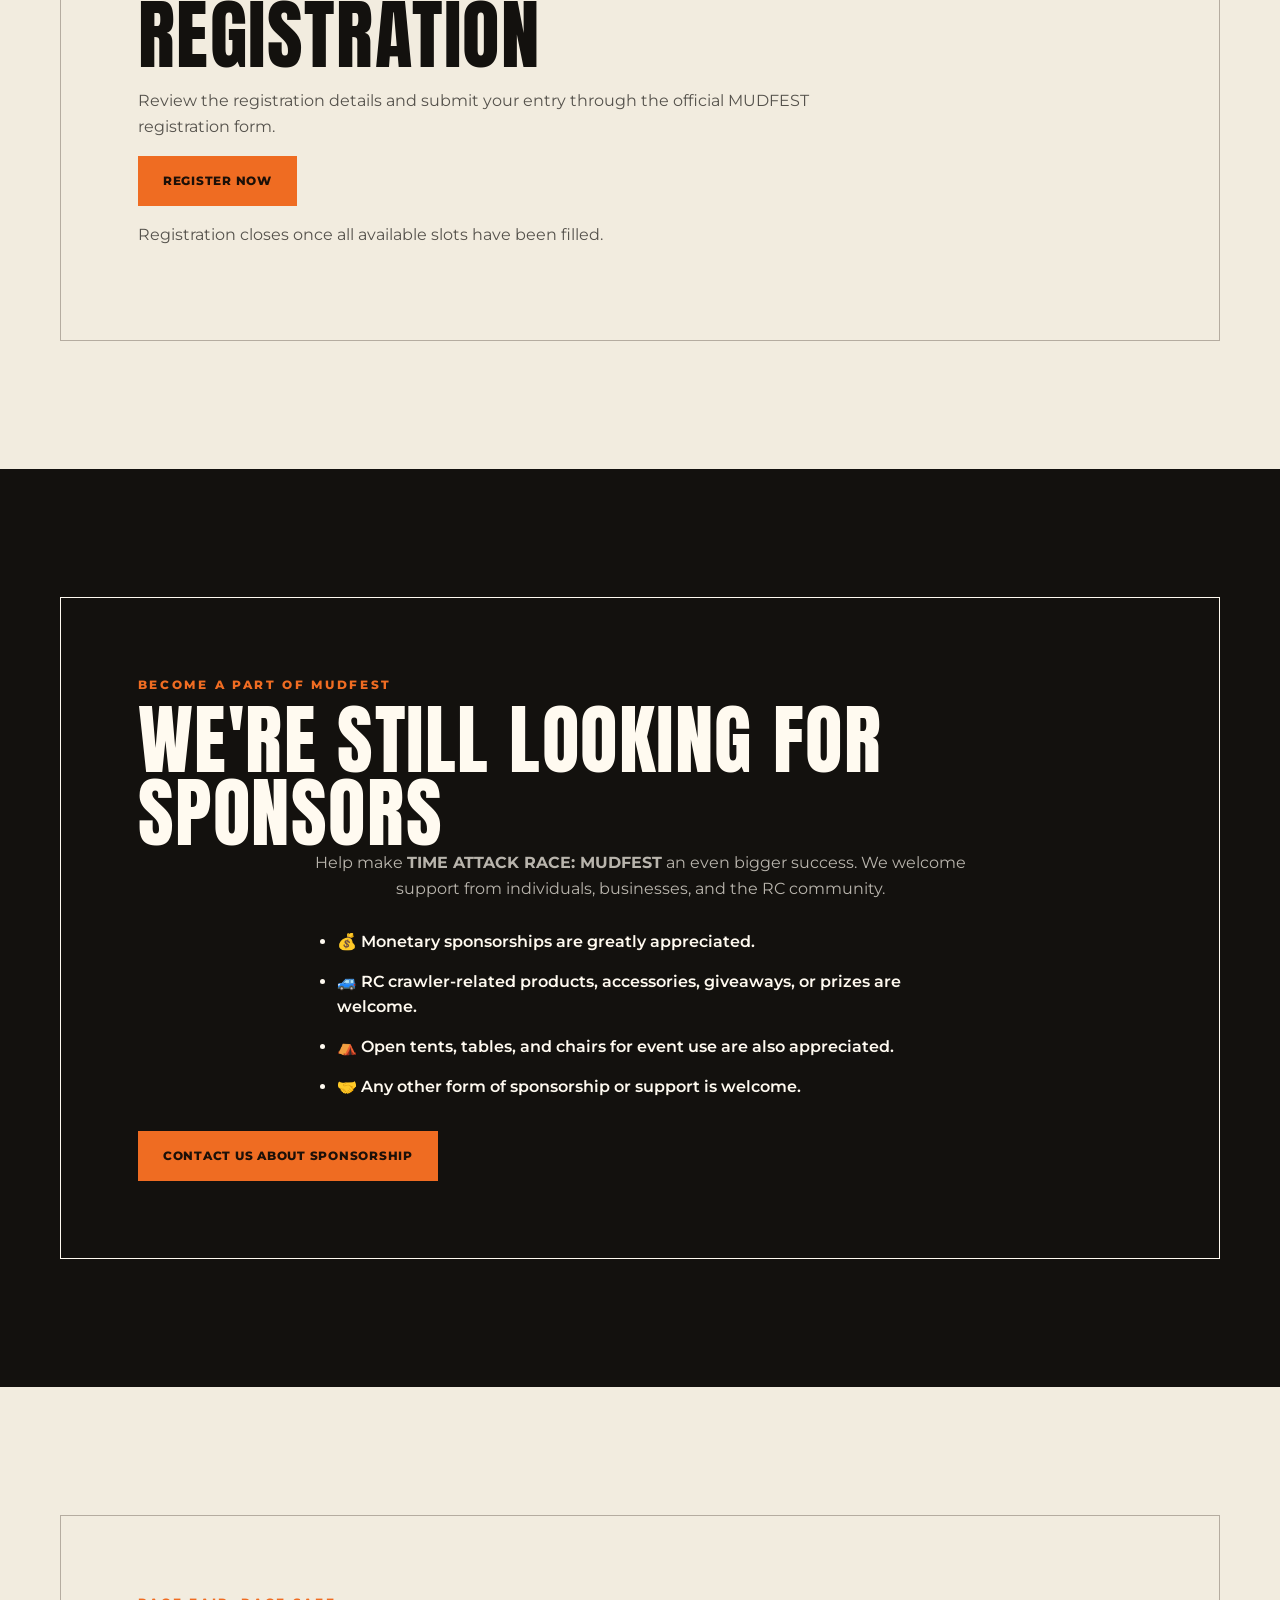
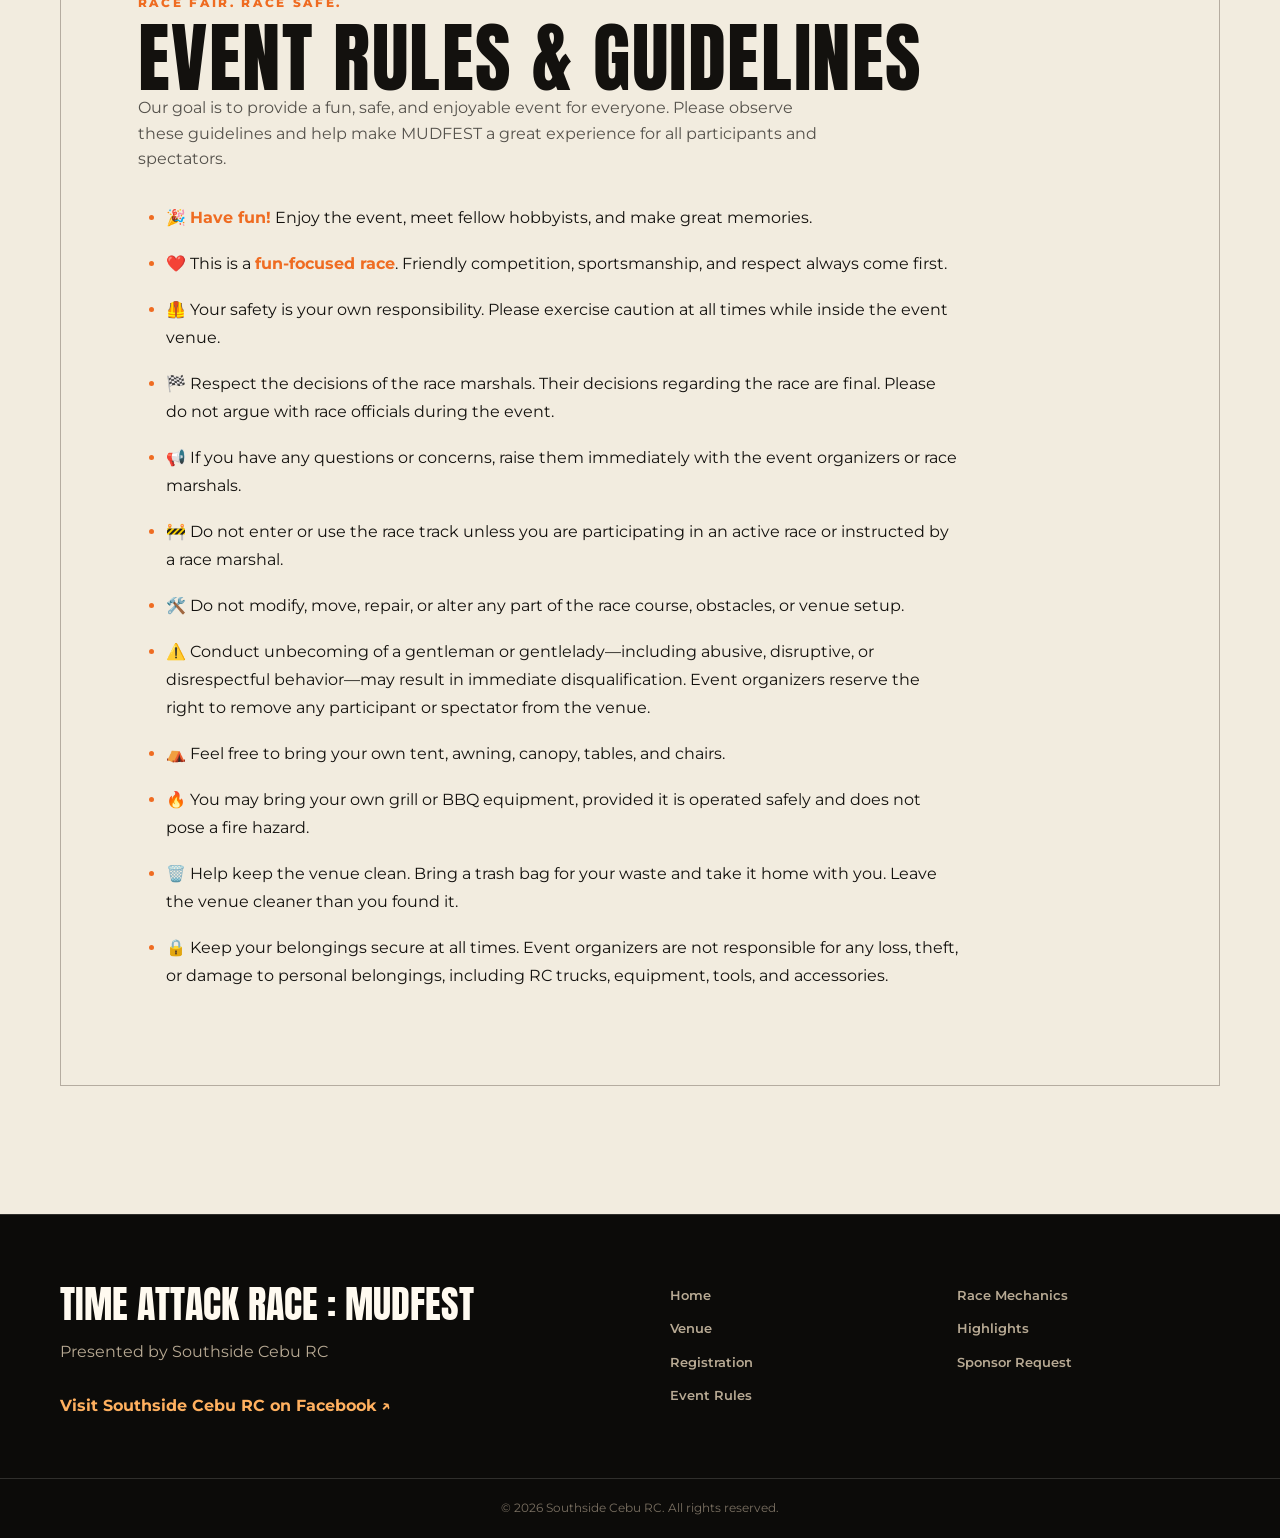
==== commit 302db579: "Update index.html" ====
--- a/index.html
+++ b/index.html
@@ -503,7 +503,7 @@
 <h3>General Specifications</h3>
 <h4>Required</h4>
 <ul>
-<li>Front bumper is required.</li>
+<li>Front bumper is required and must be attached to the chassis.</li>
 <li>Manufactured tires measuring 120mm–130mm.</li>
 <li>1.9" wheels only.</li>
 <li>Maximum wheelbase: 355 mm.</li>
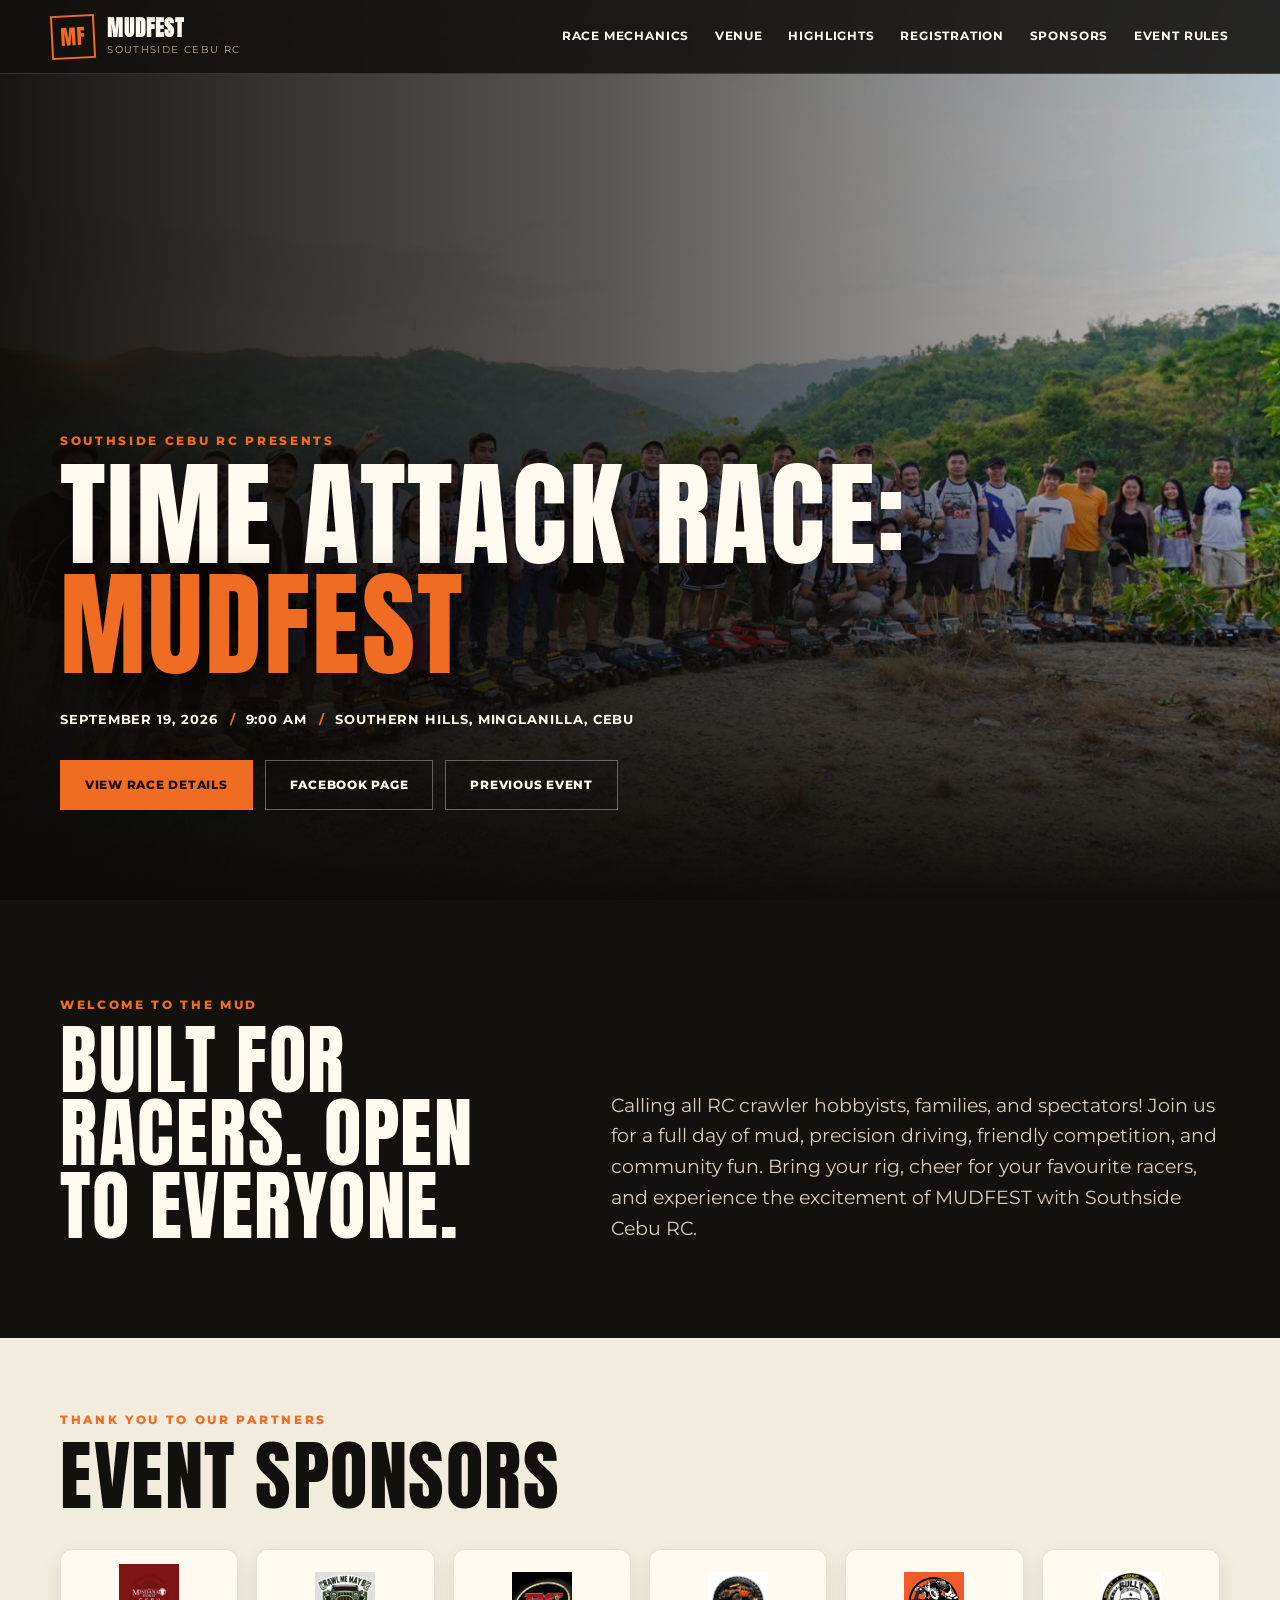
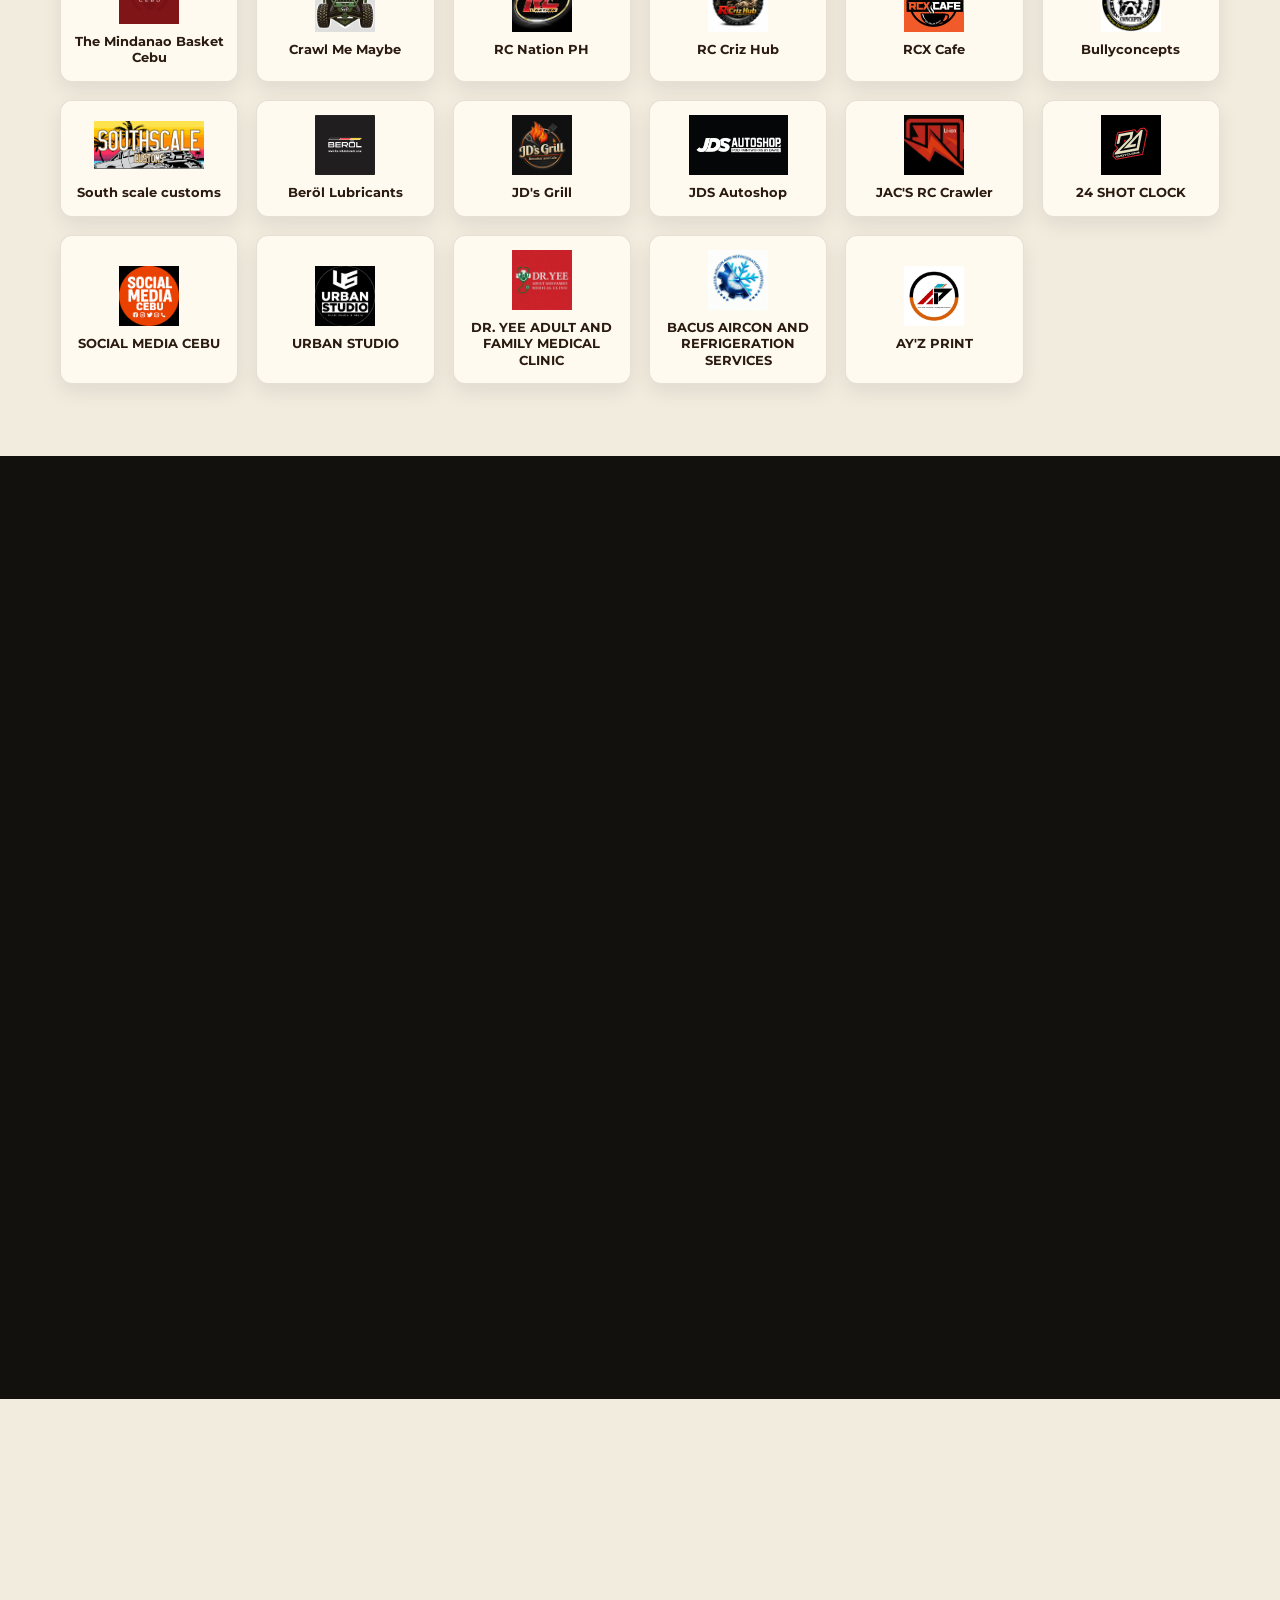
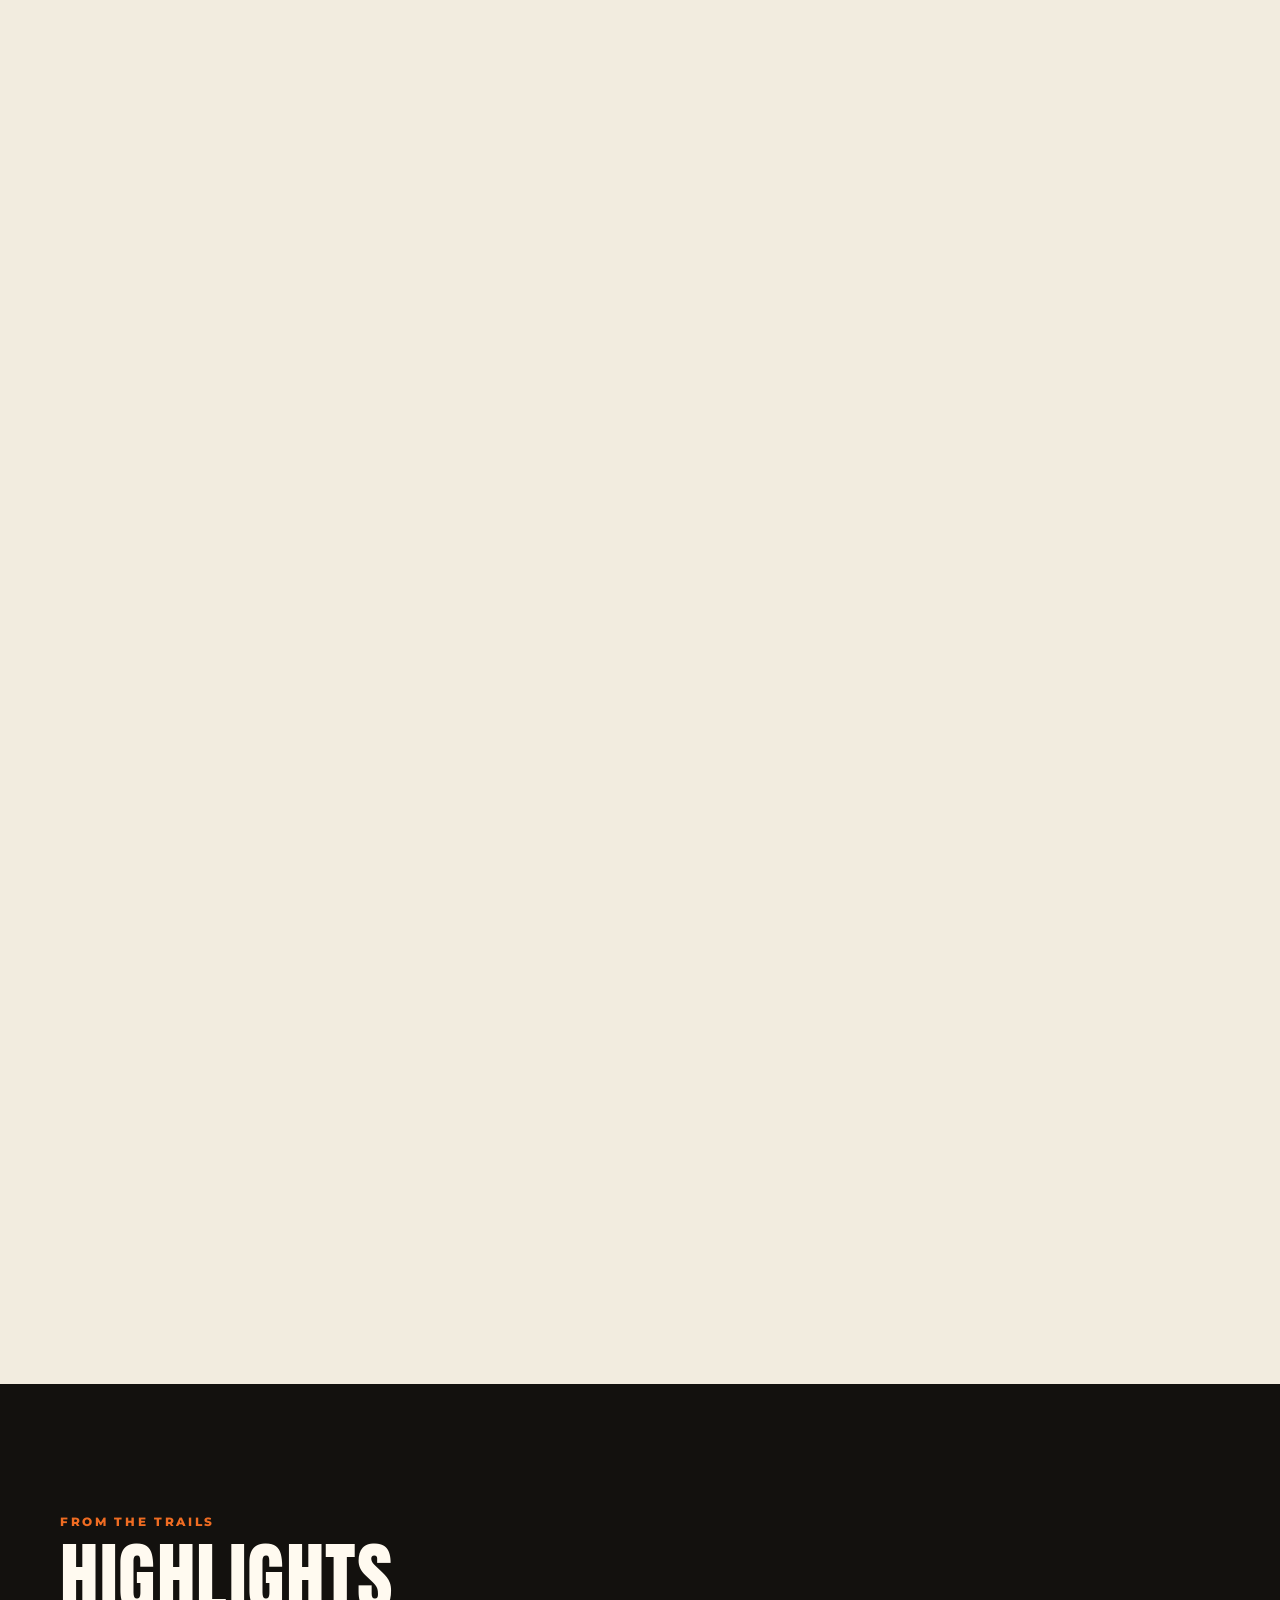
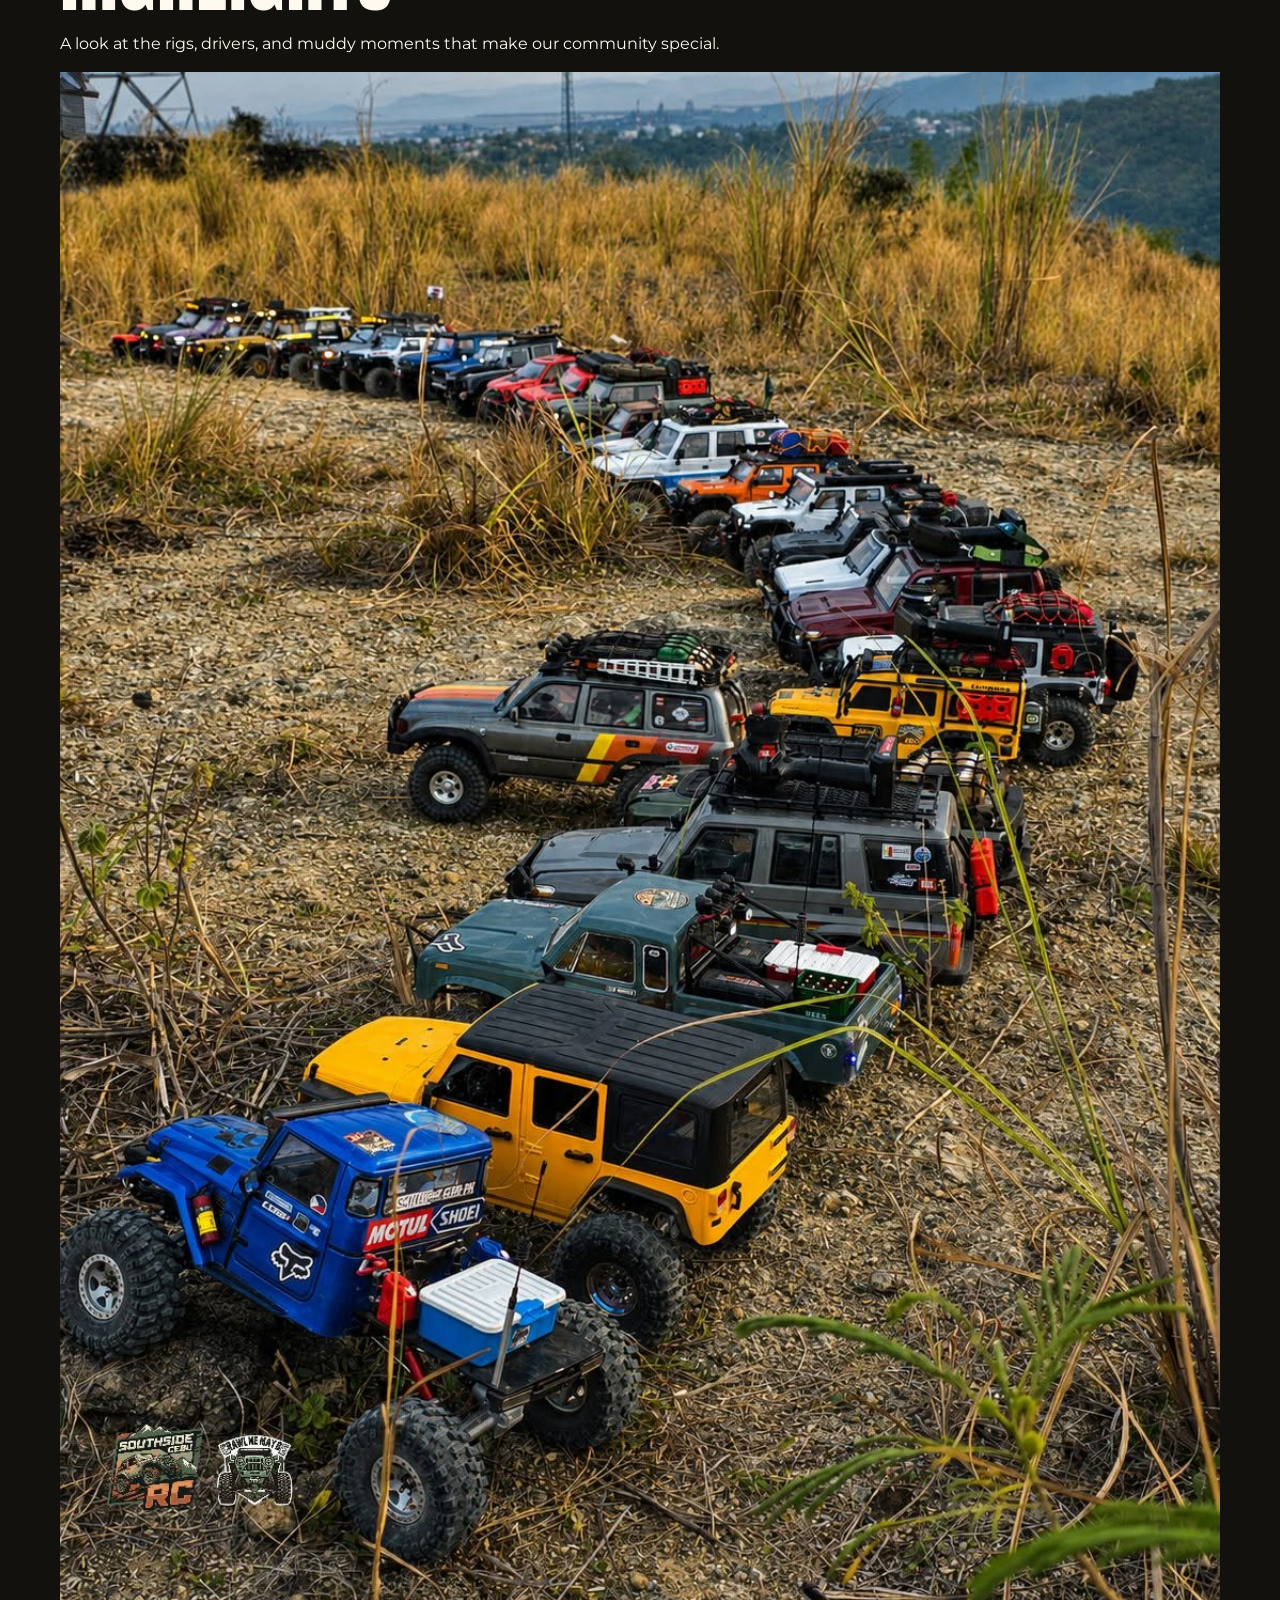
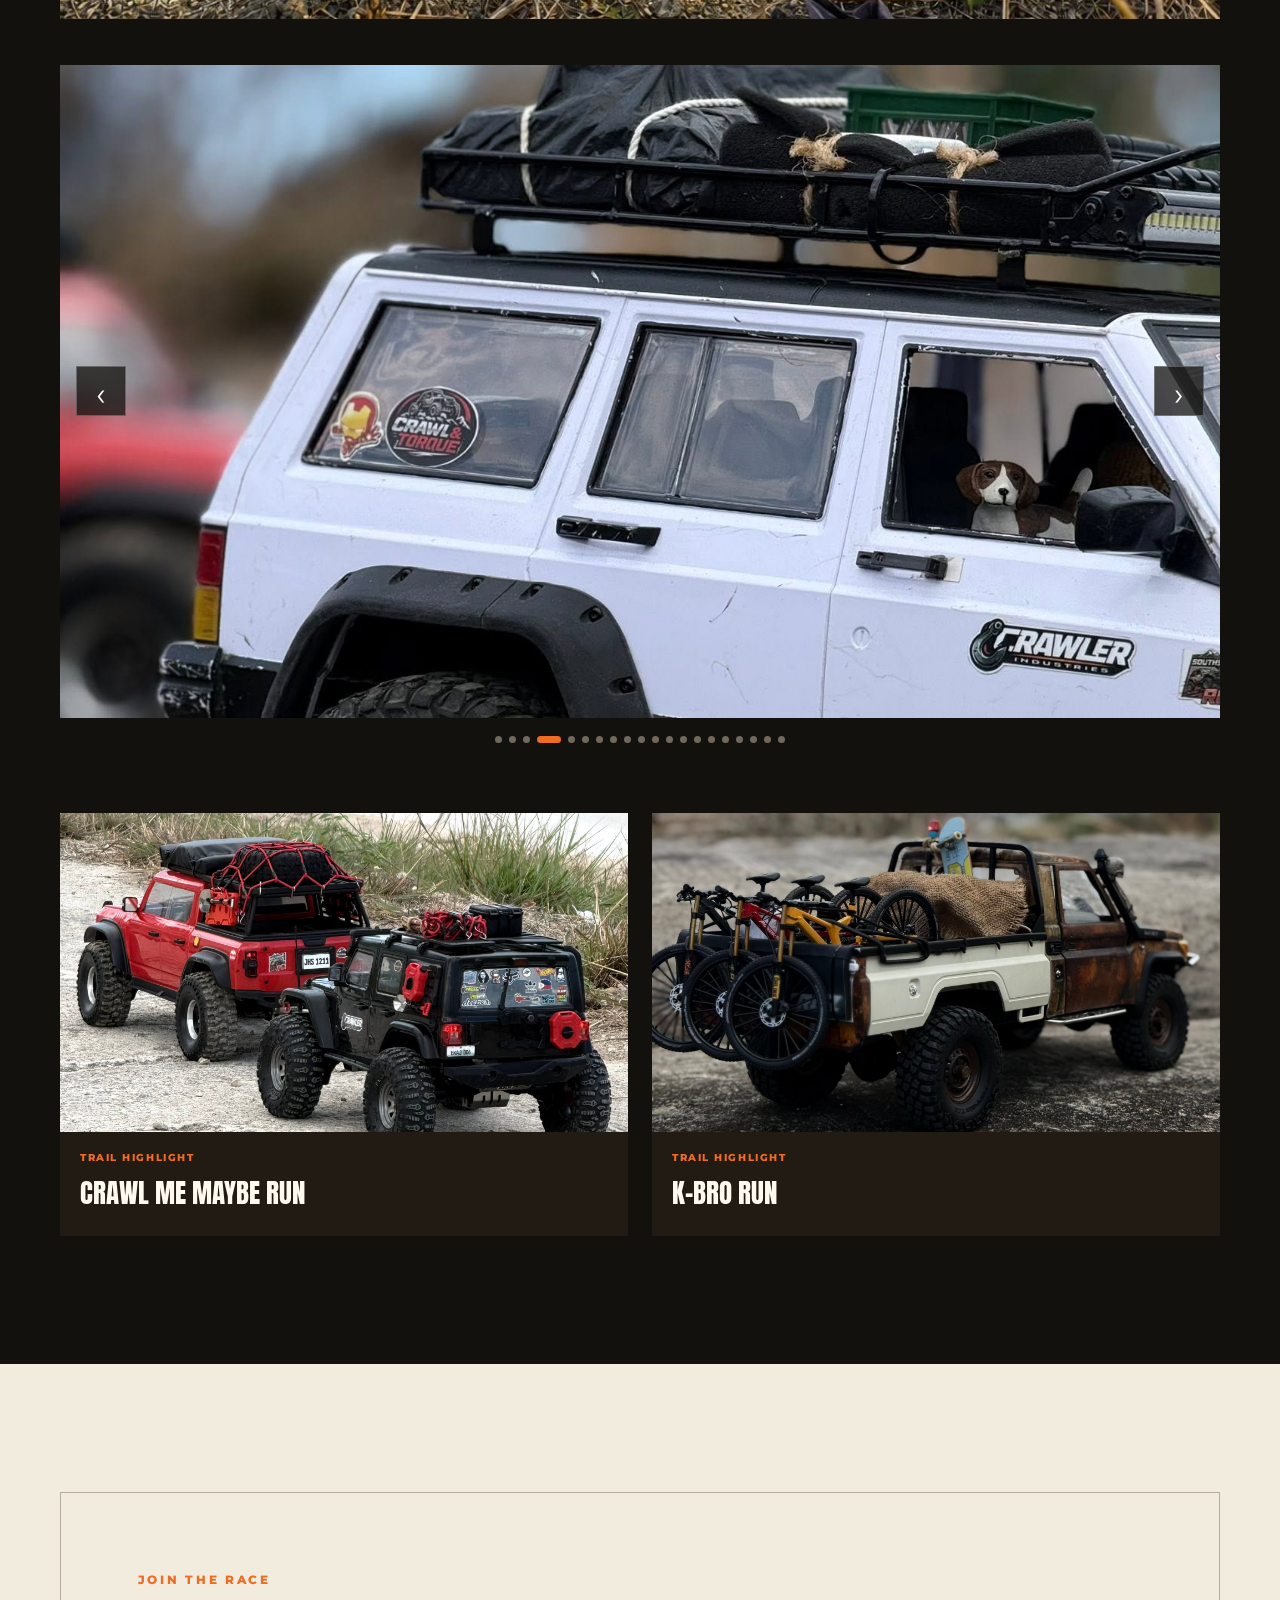
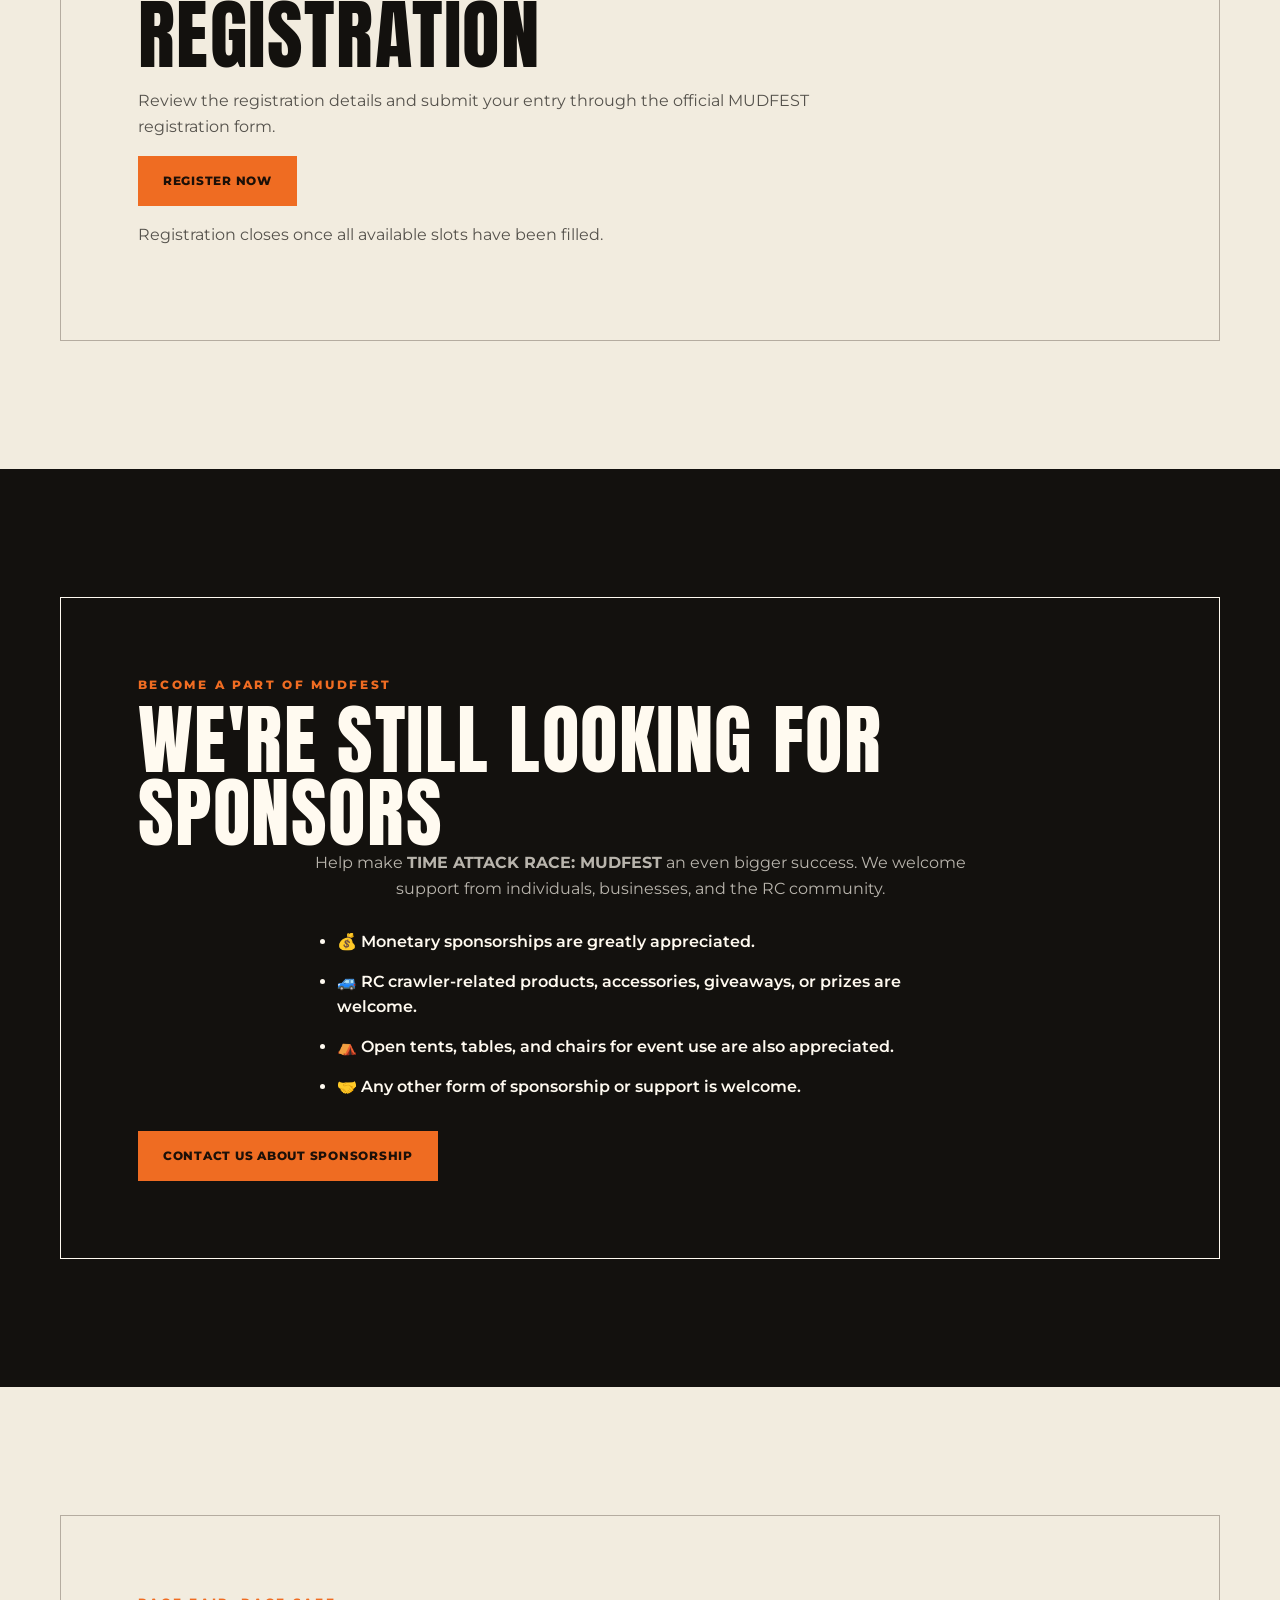
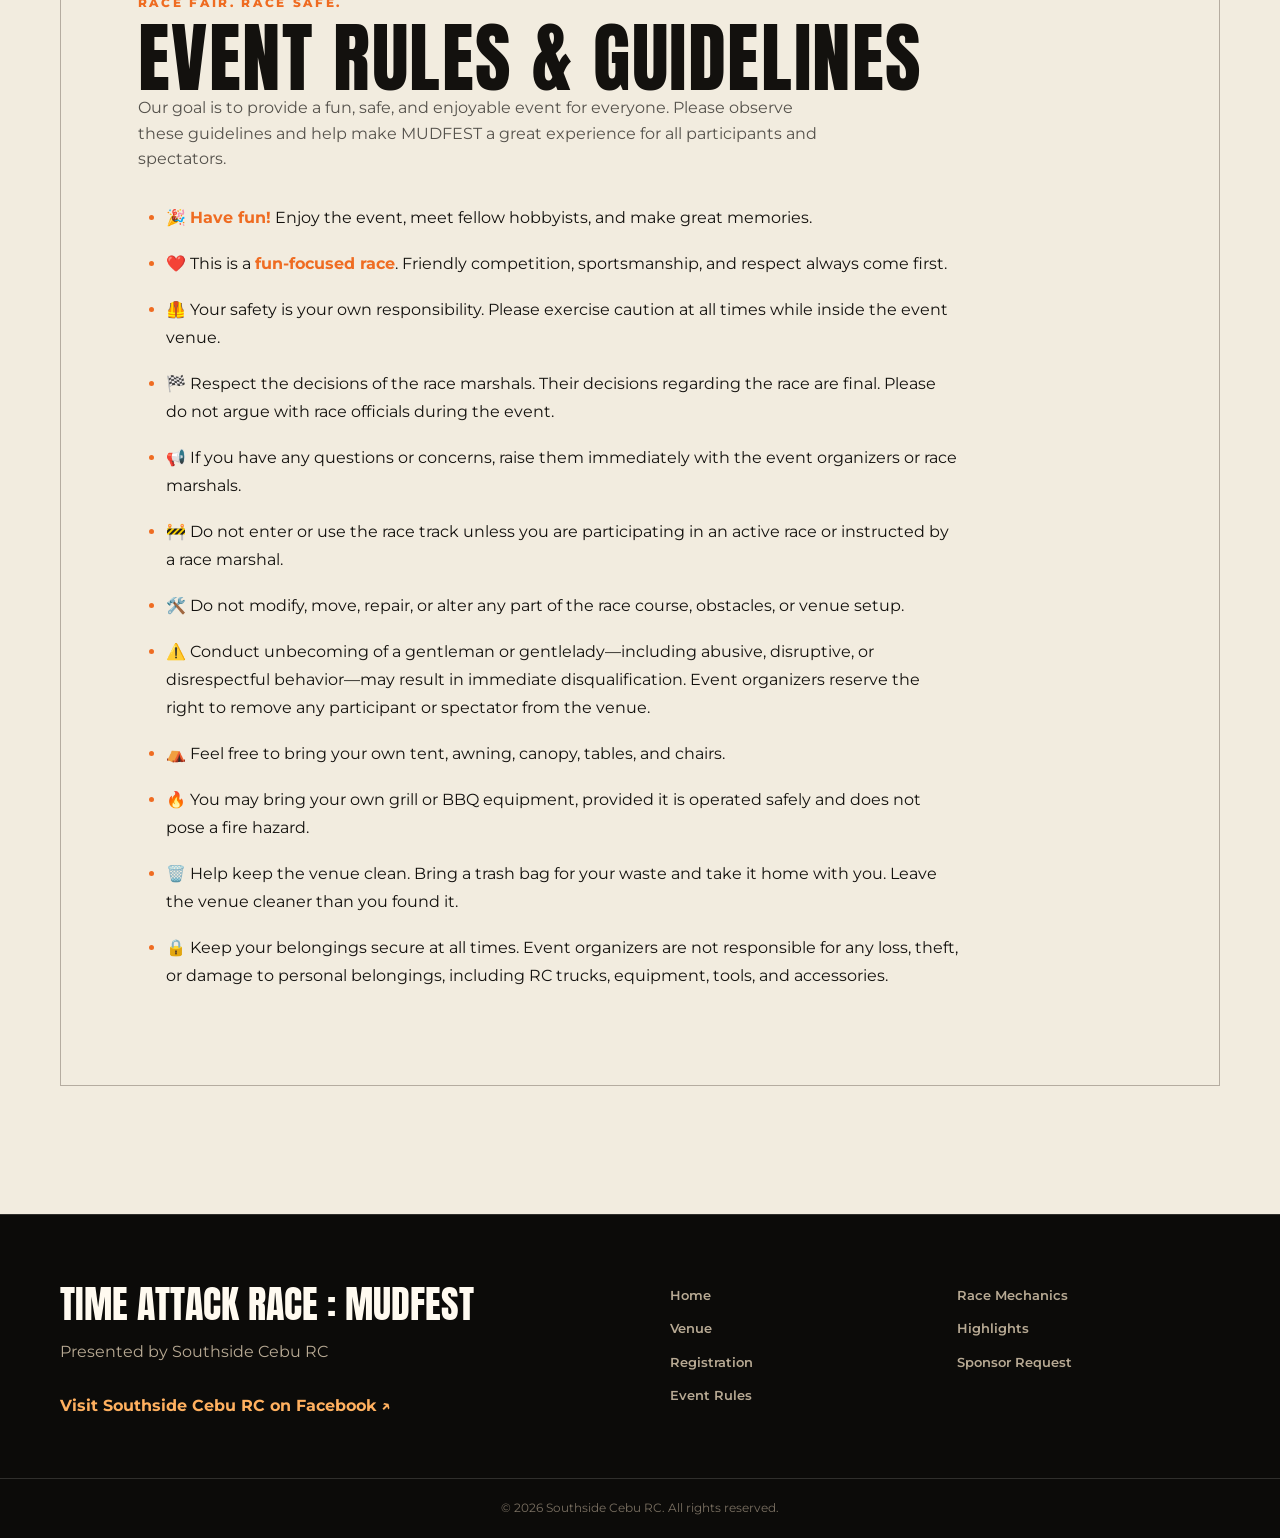
==== commit 5db3f213: "Update index.html" ====
--- a/index.html
+++ b/index.html
@@ -137,7 +137,10 @@
 <img alt="BACUS AIRCON AND REFRIGERATION SERVICES" src="sp16.jpeg"/>
 <h3>BACUS AIRCON AND REFRIGERATION SERVICES</h3>
 </article>
-
+<article class="sponsor-card">
+<img alt="AY'Z PRINT" src="sp18.jpeg"/>
+<h3>AY'Z PRINT</h3>
+</article>
 
 </div>
 </div>
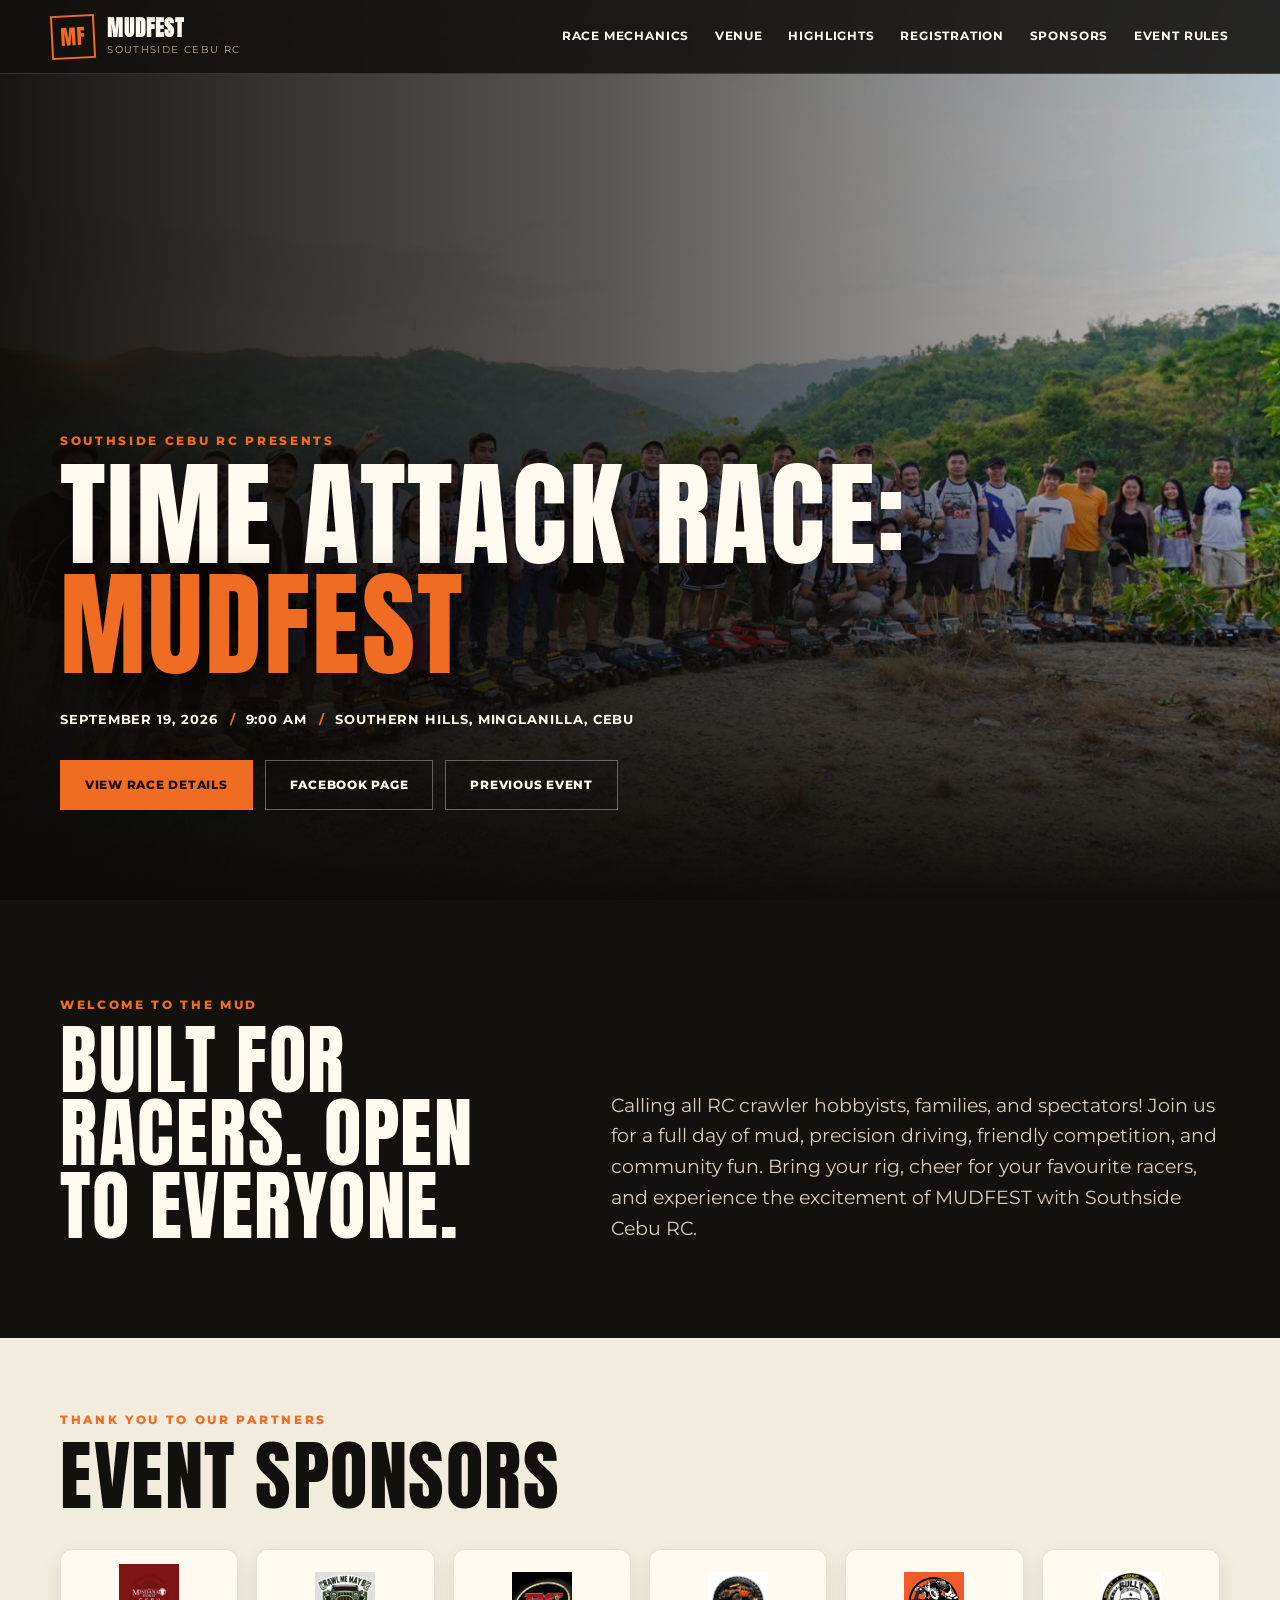
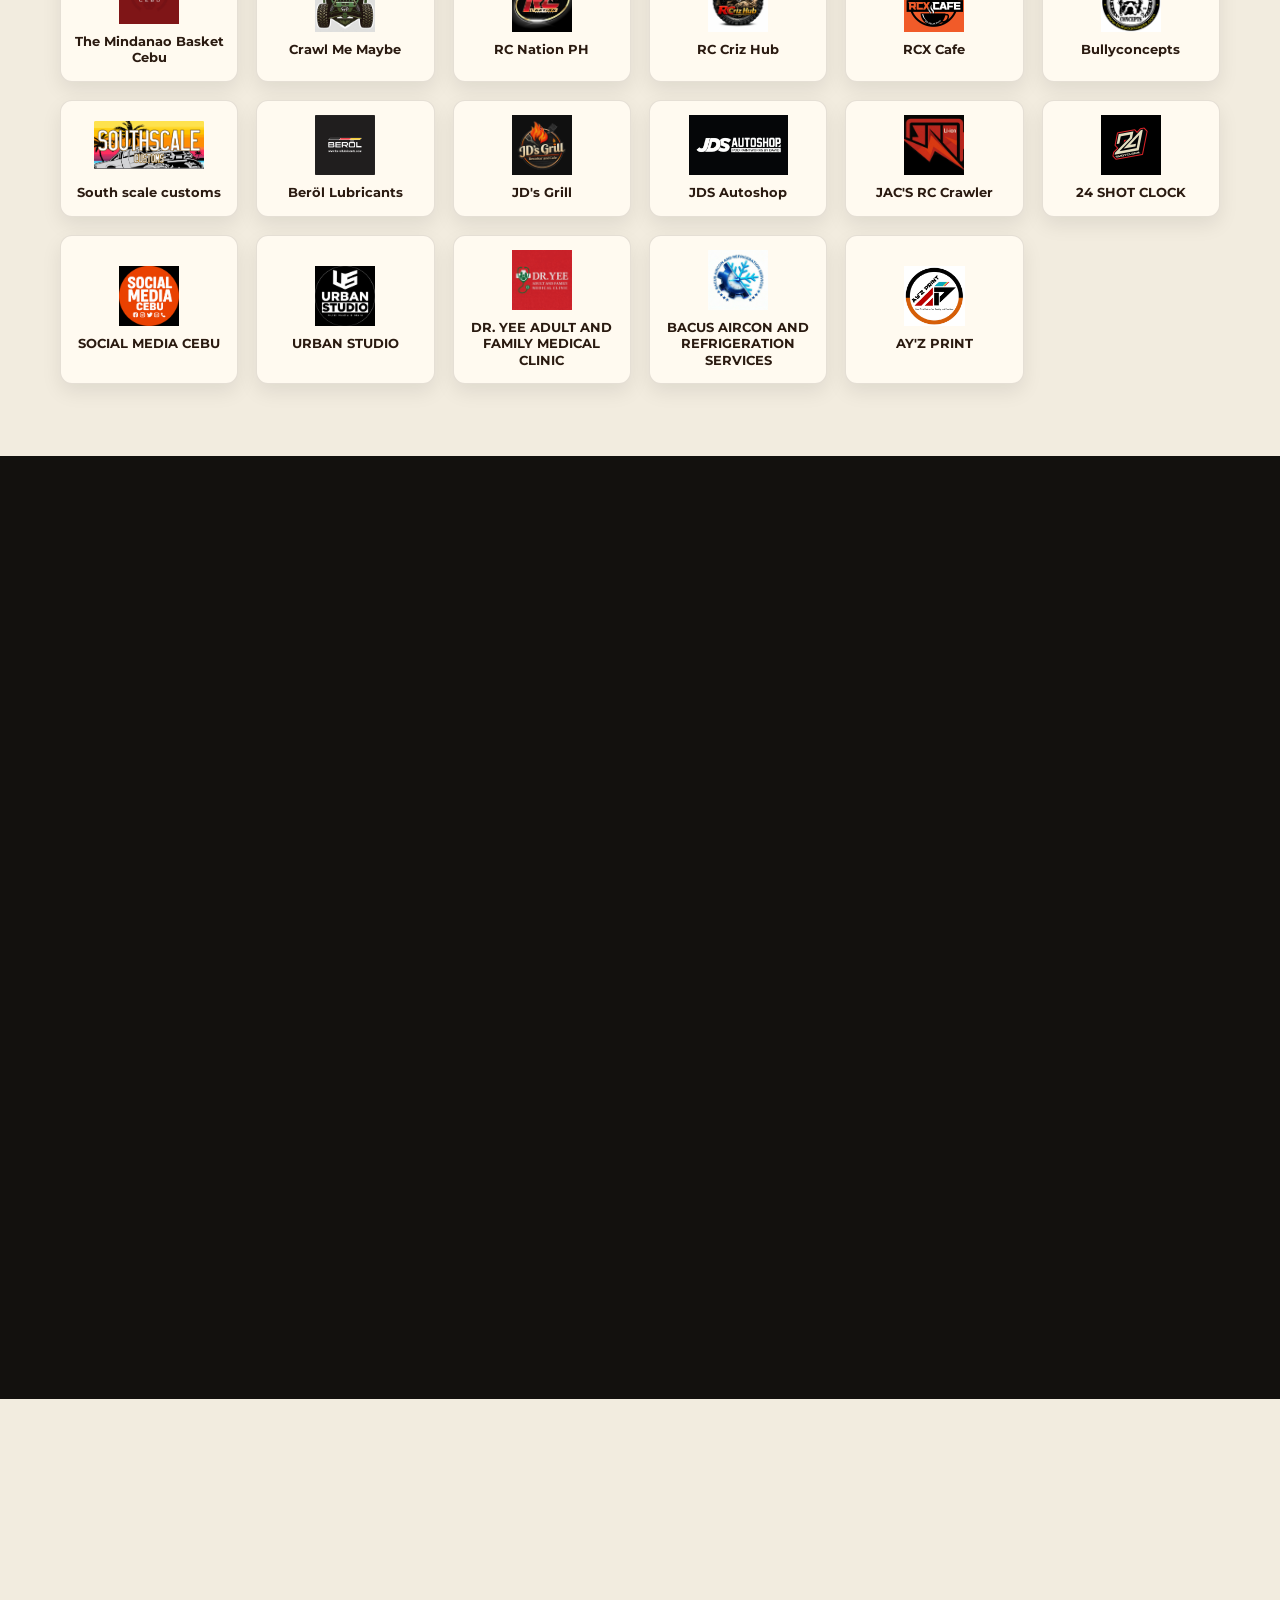
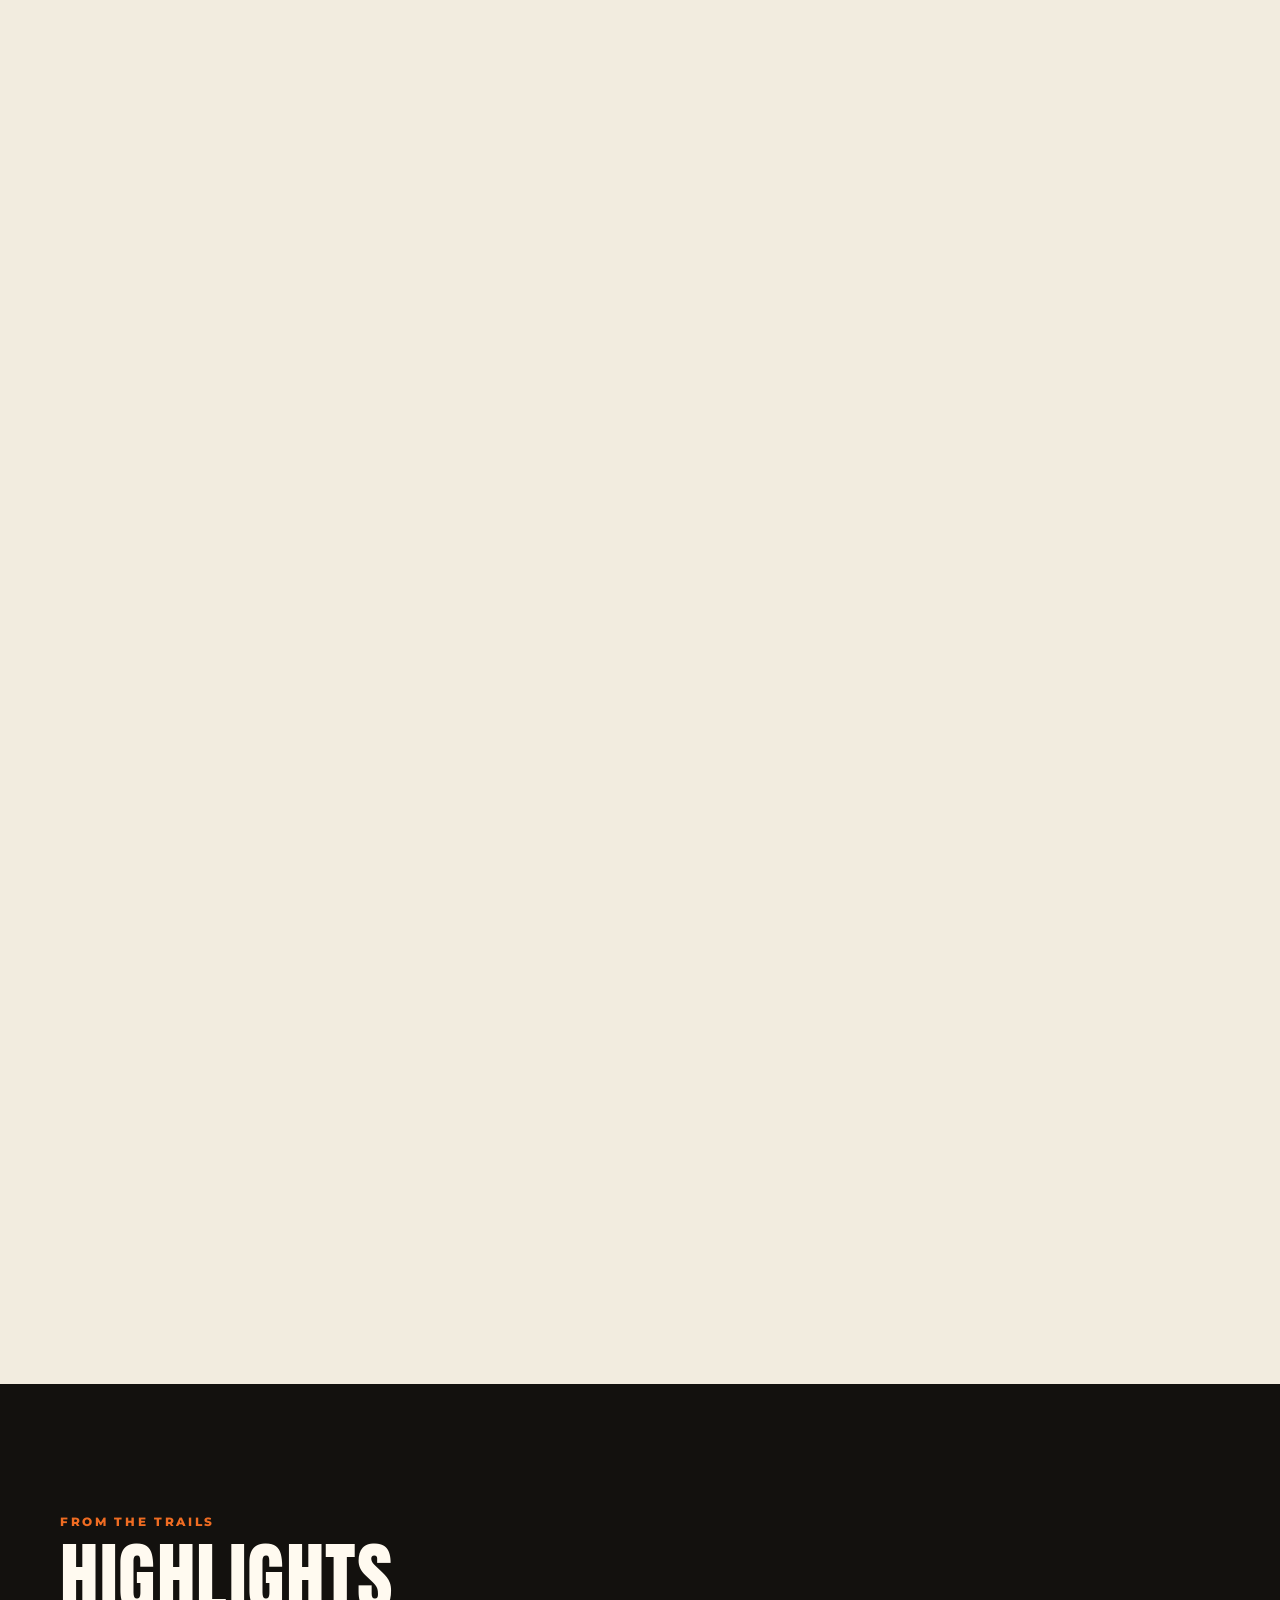
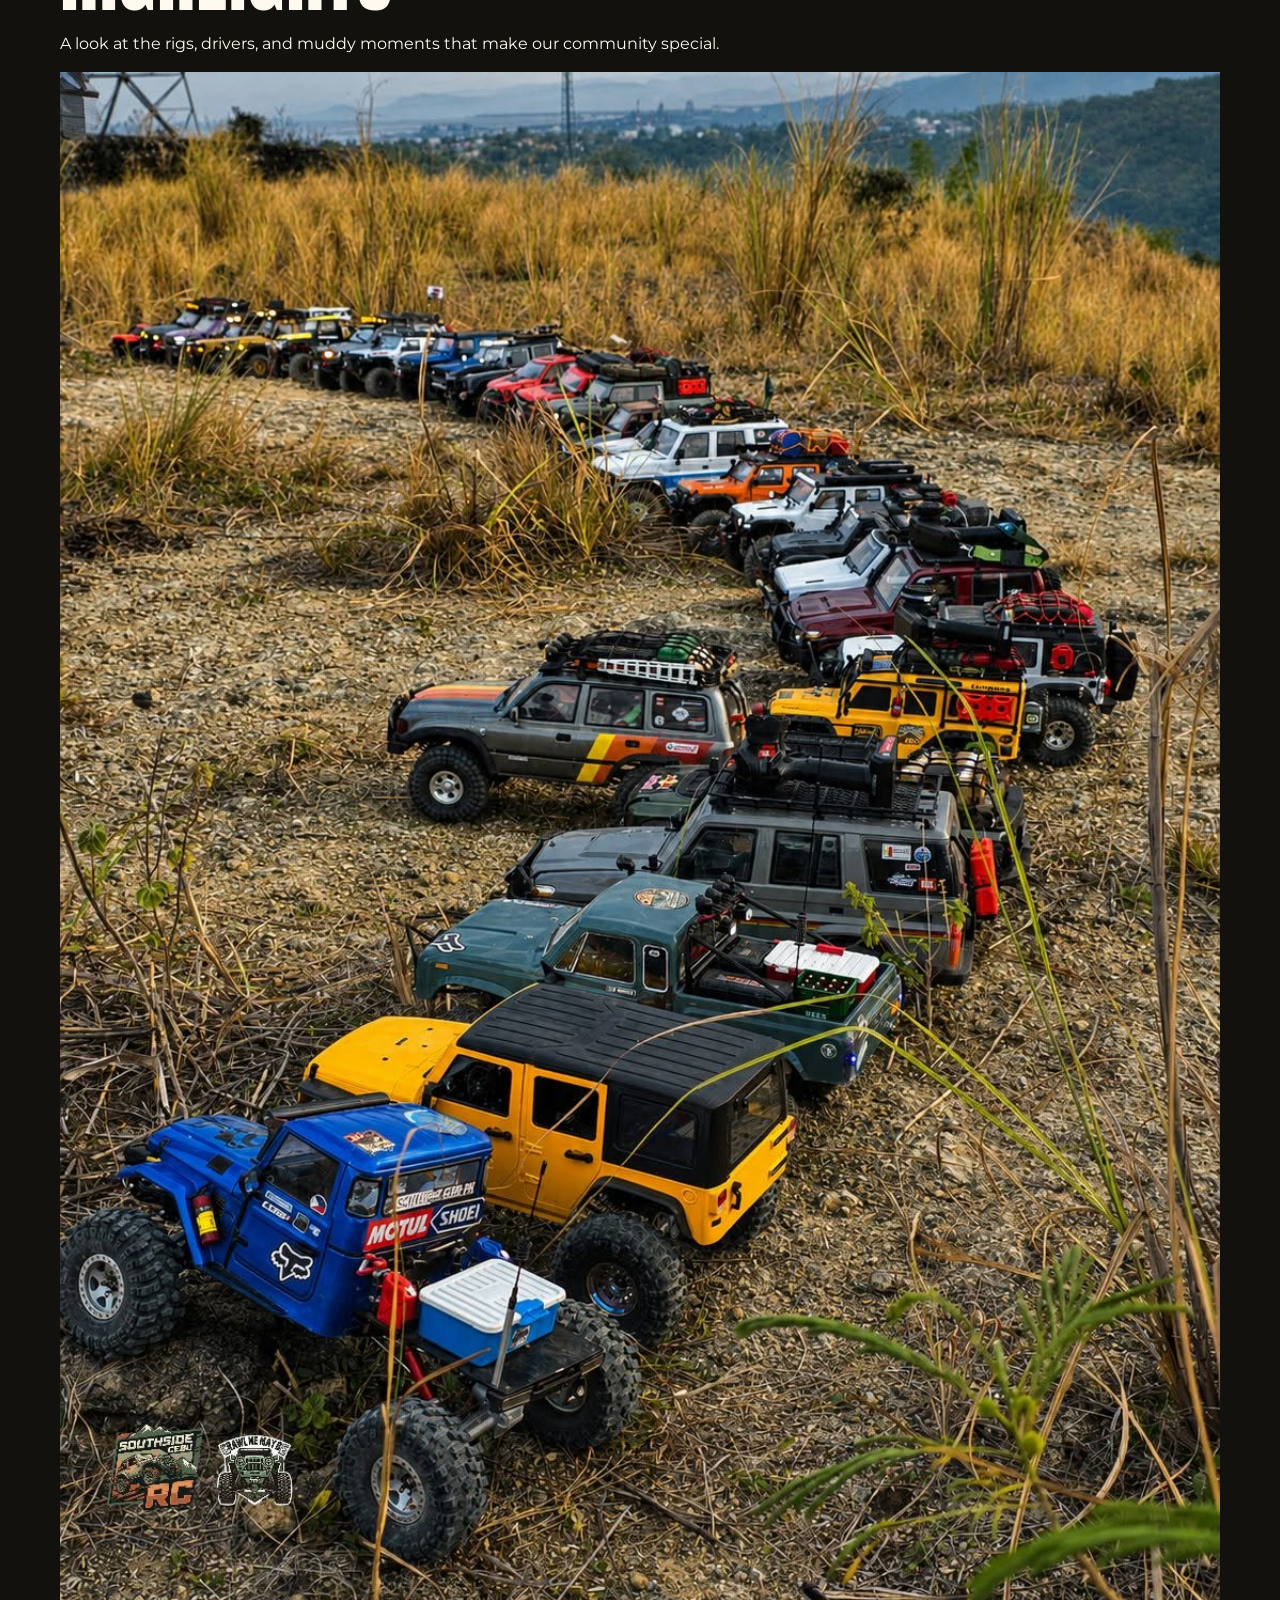
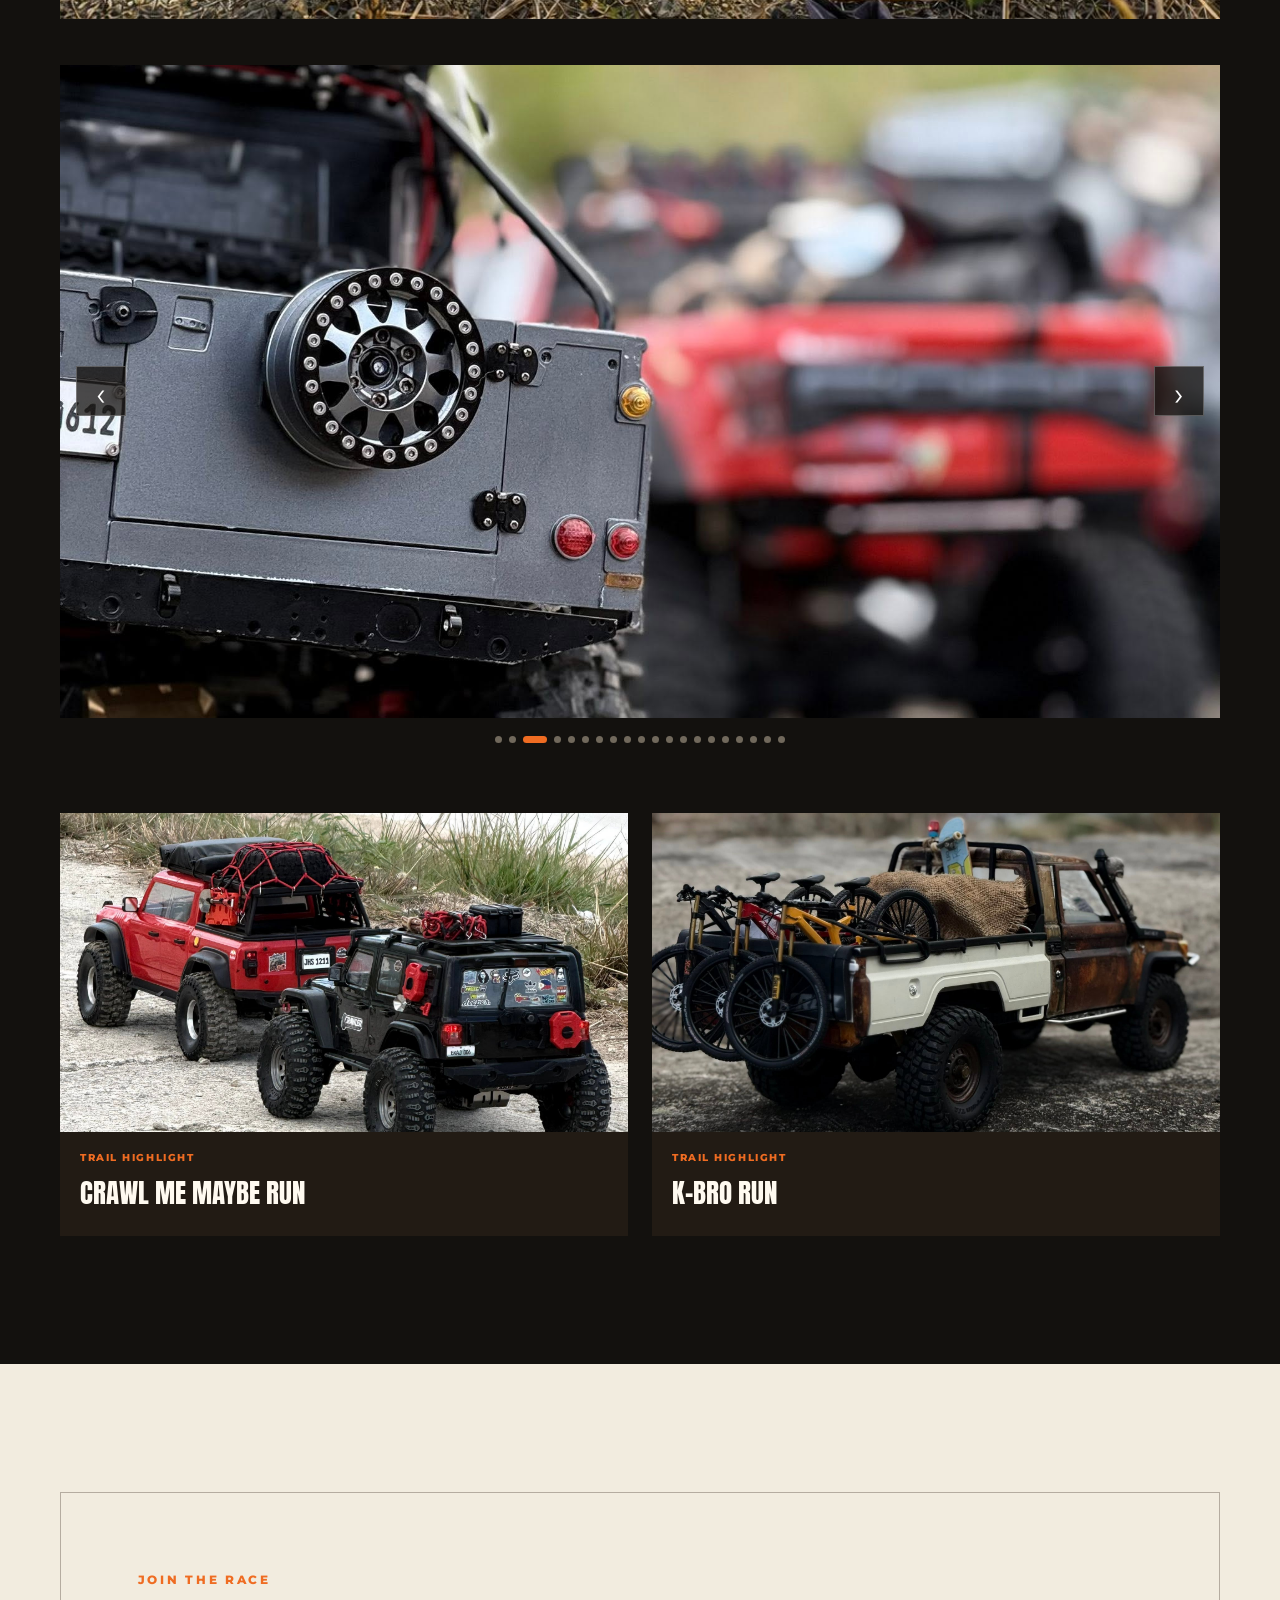
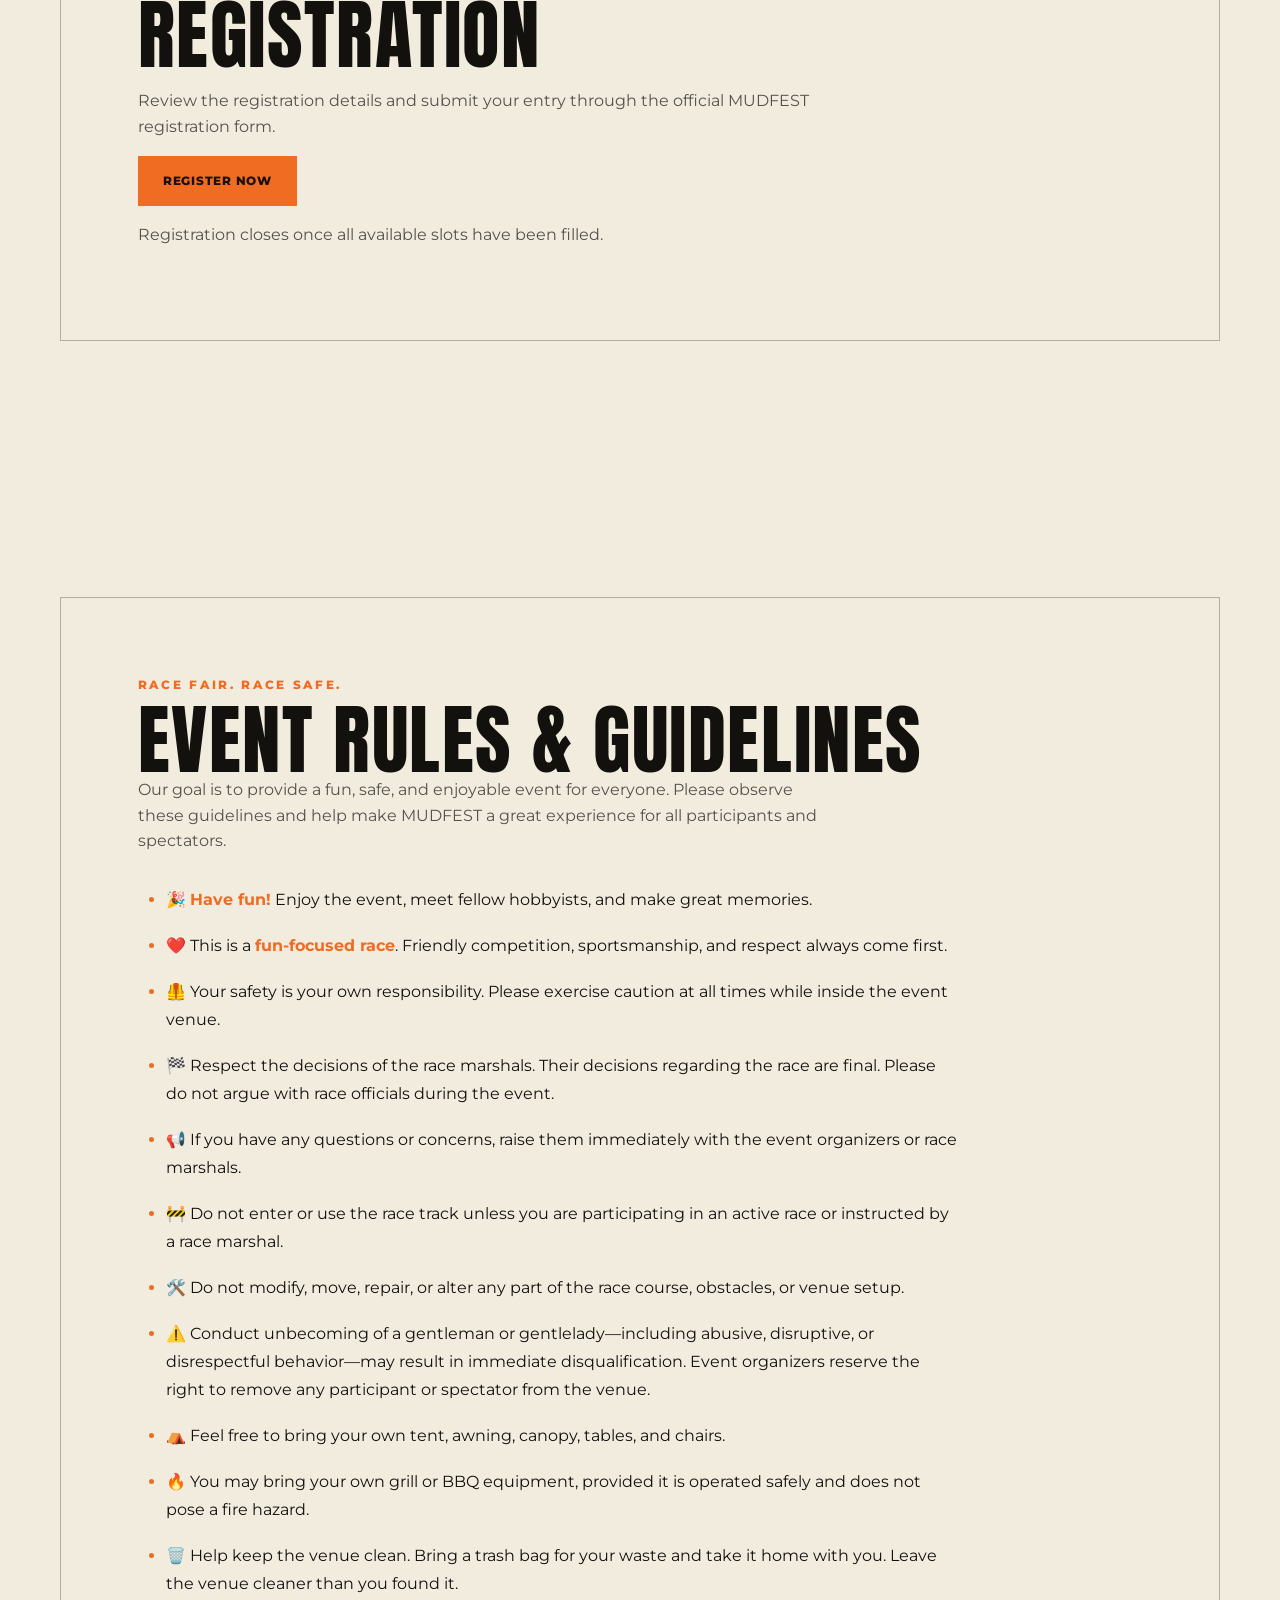
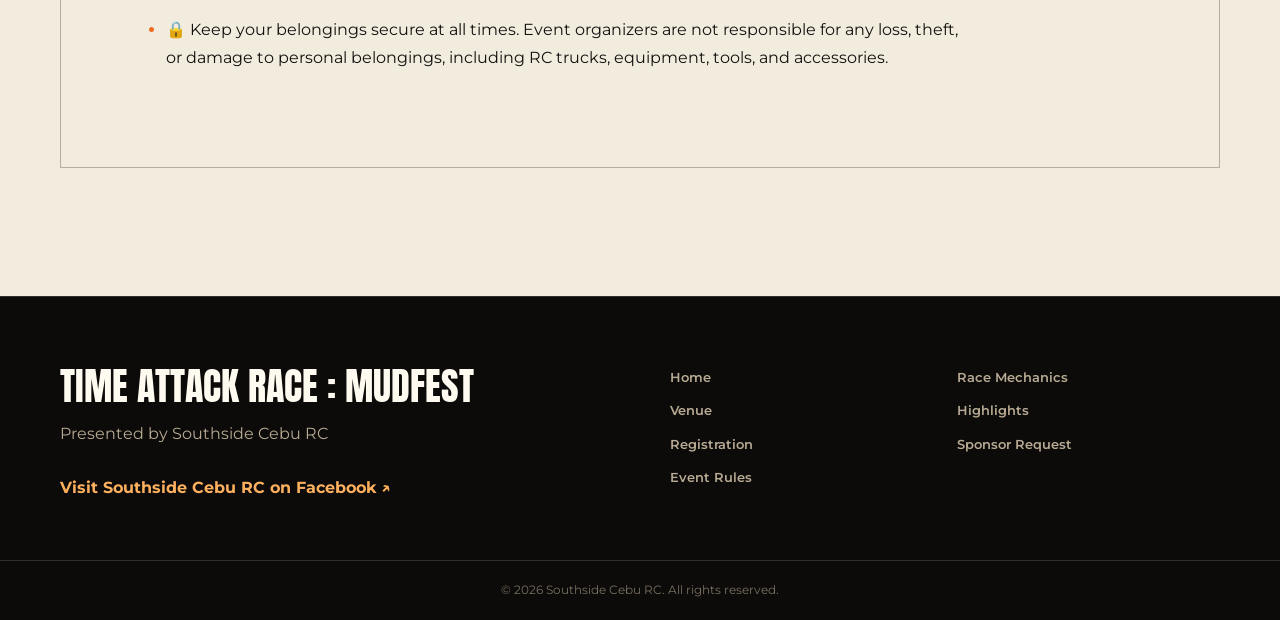
==== commit c6ff9818: "Update index.html" ====
--- a/index.html
+++ b/index.html
@@ -342,7 +342,7 @@
           </p>
 </div>
 </section>
-<section class="section section-shell" id="sponsorsrequest">
+<!-- <section class="section section-shell" id="sponsorsrequest">
 <div class="info-card reveal">
 <p class="eyebrow">BECOME A PART OF MUDFEST</p>
 <h2>We're Still Looking for Sponsors</h2>
@@ -367,7 +367,7 @@
             Contact Us About Sponsorship
           </a>
 </div>
-</section>
+</section> -->
 <section class="section info-section" id="event-rules">
 <div class="section-shell info-card reveal">
 <p class="eyebrow">RACE FAIR. RACE SAFE.</p>
